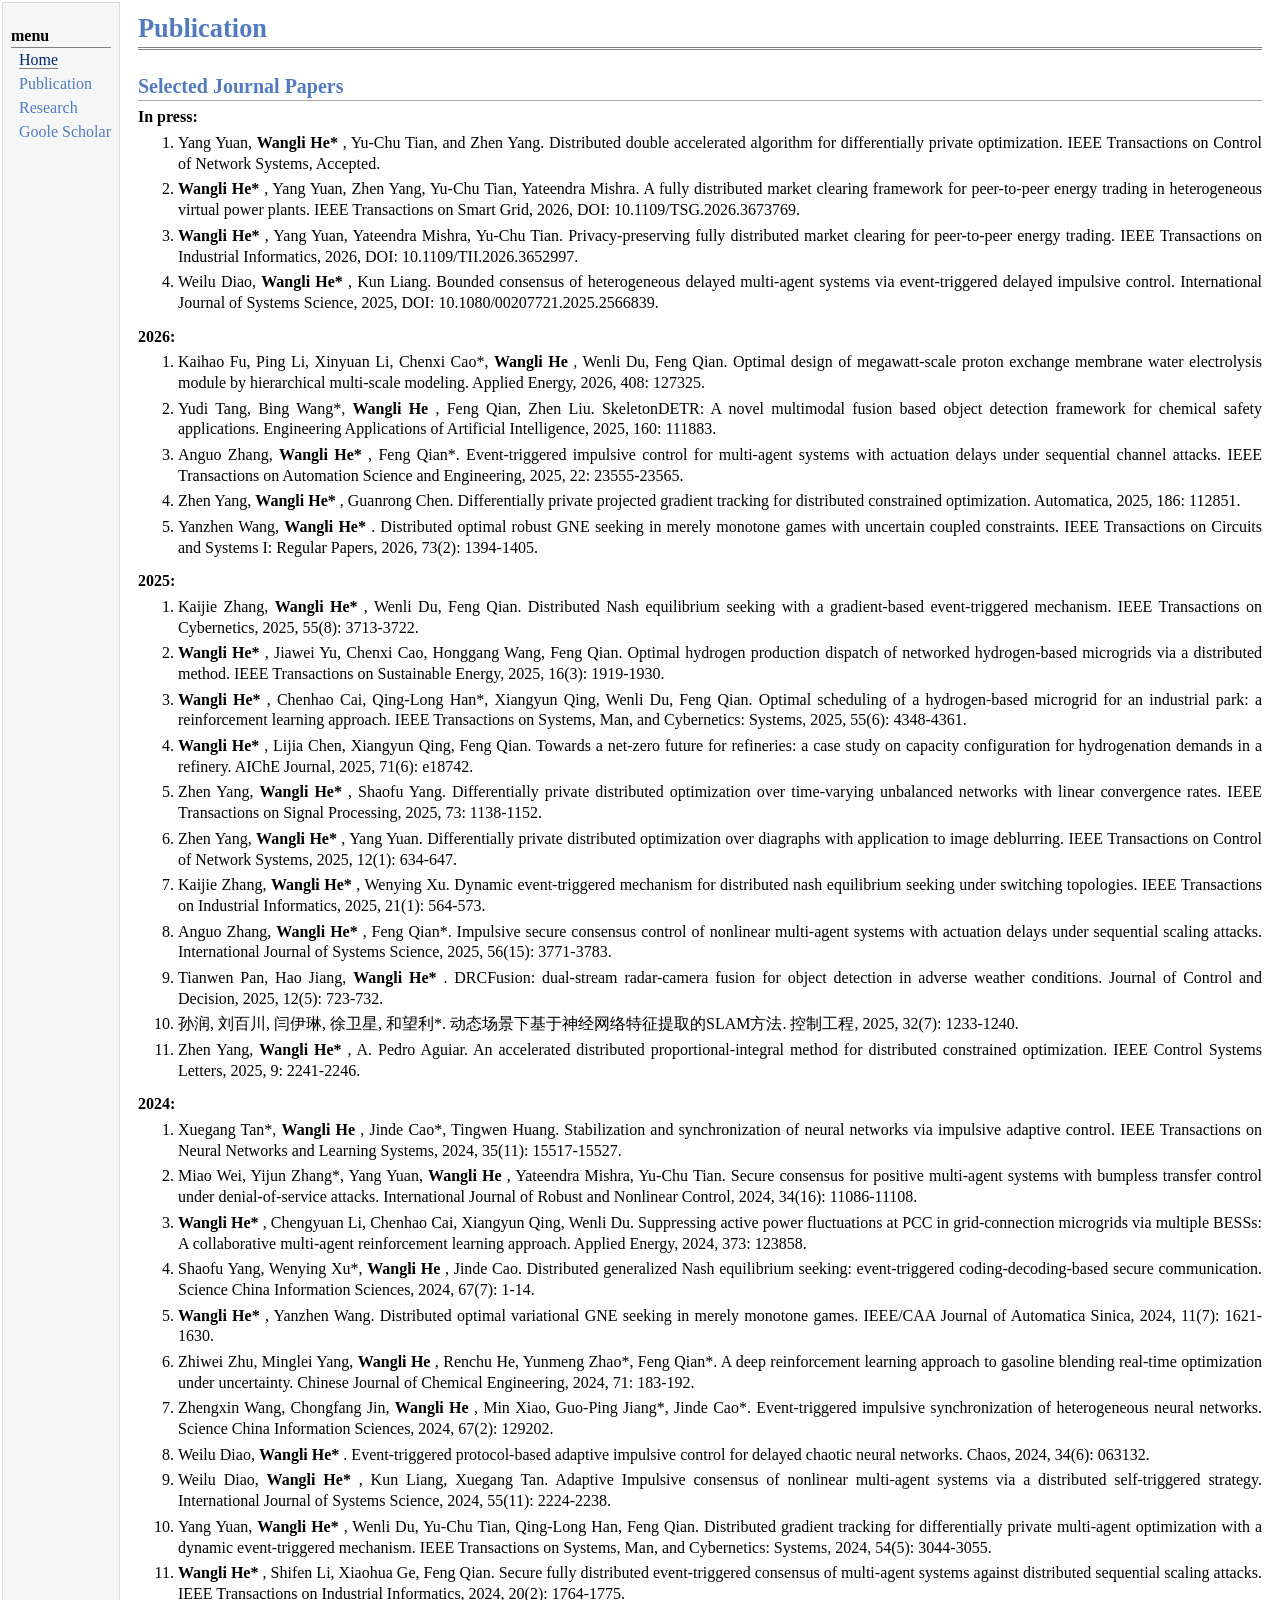
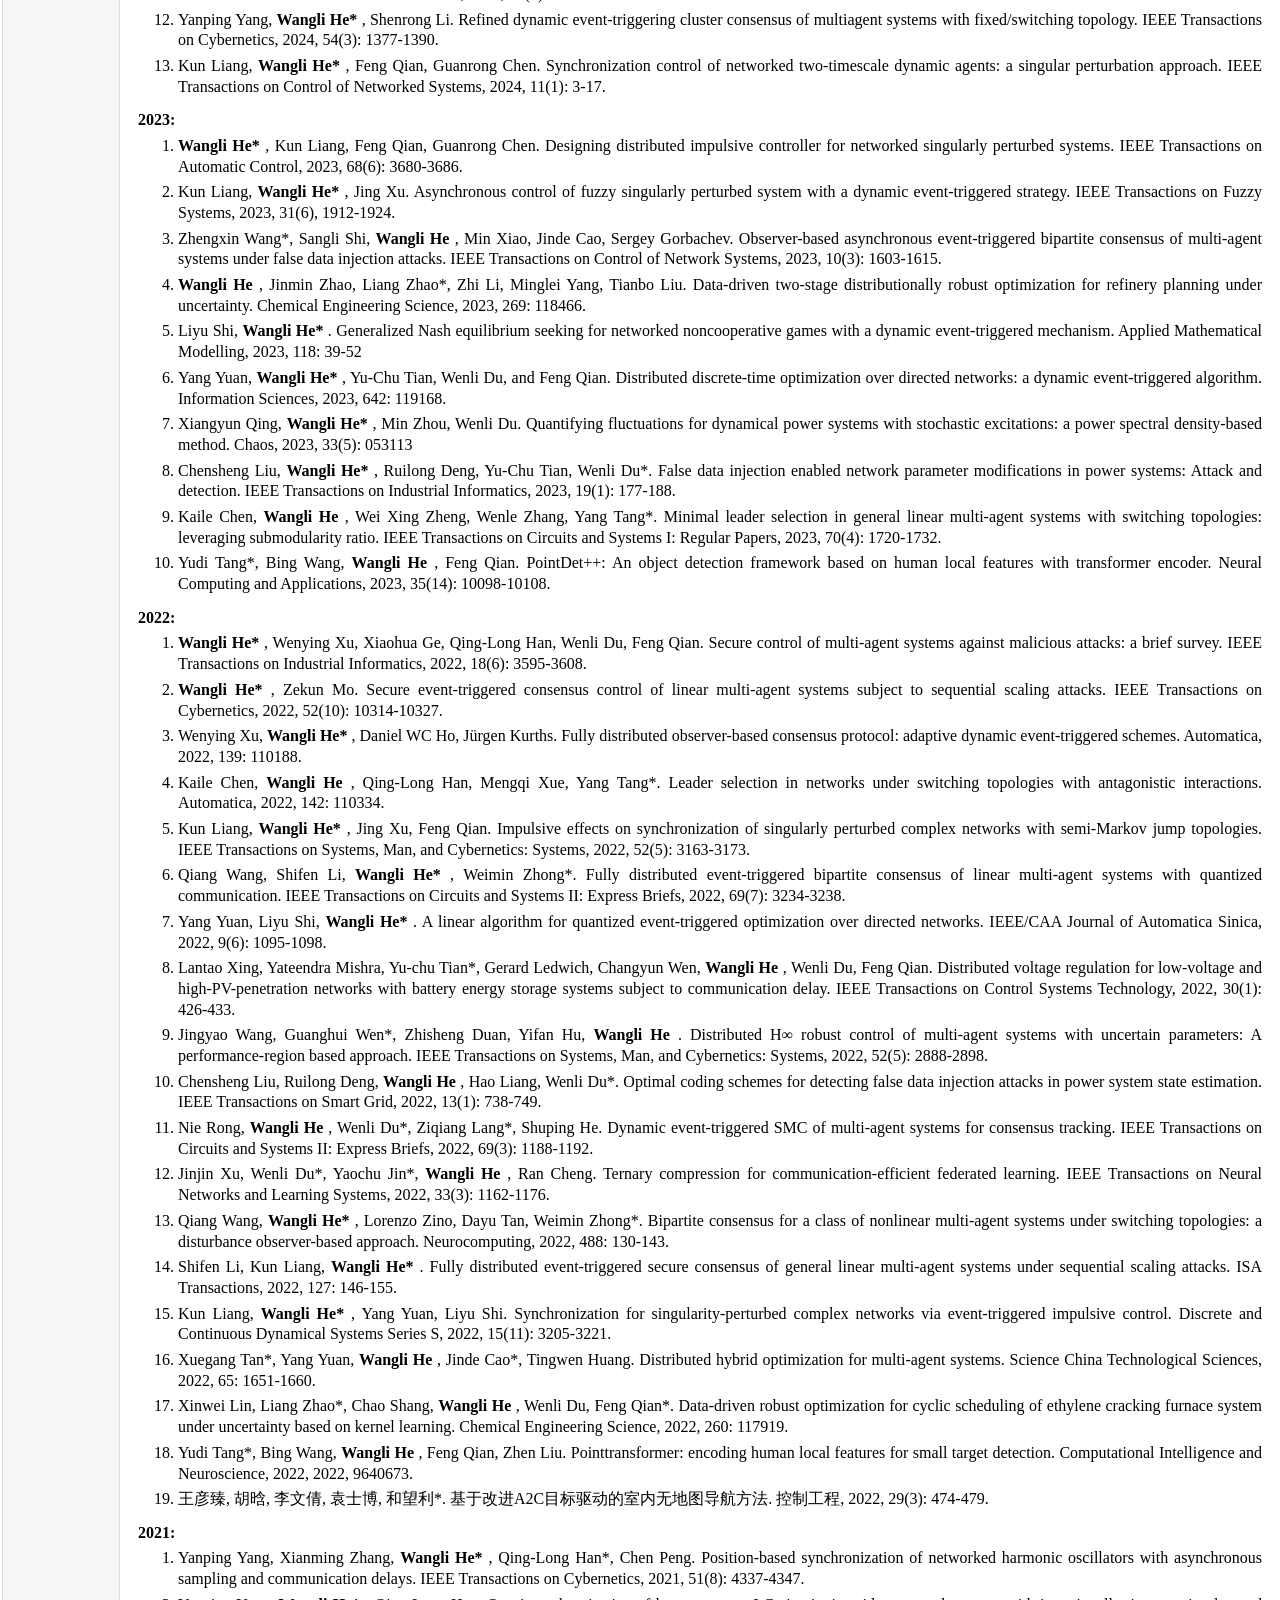
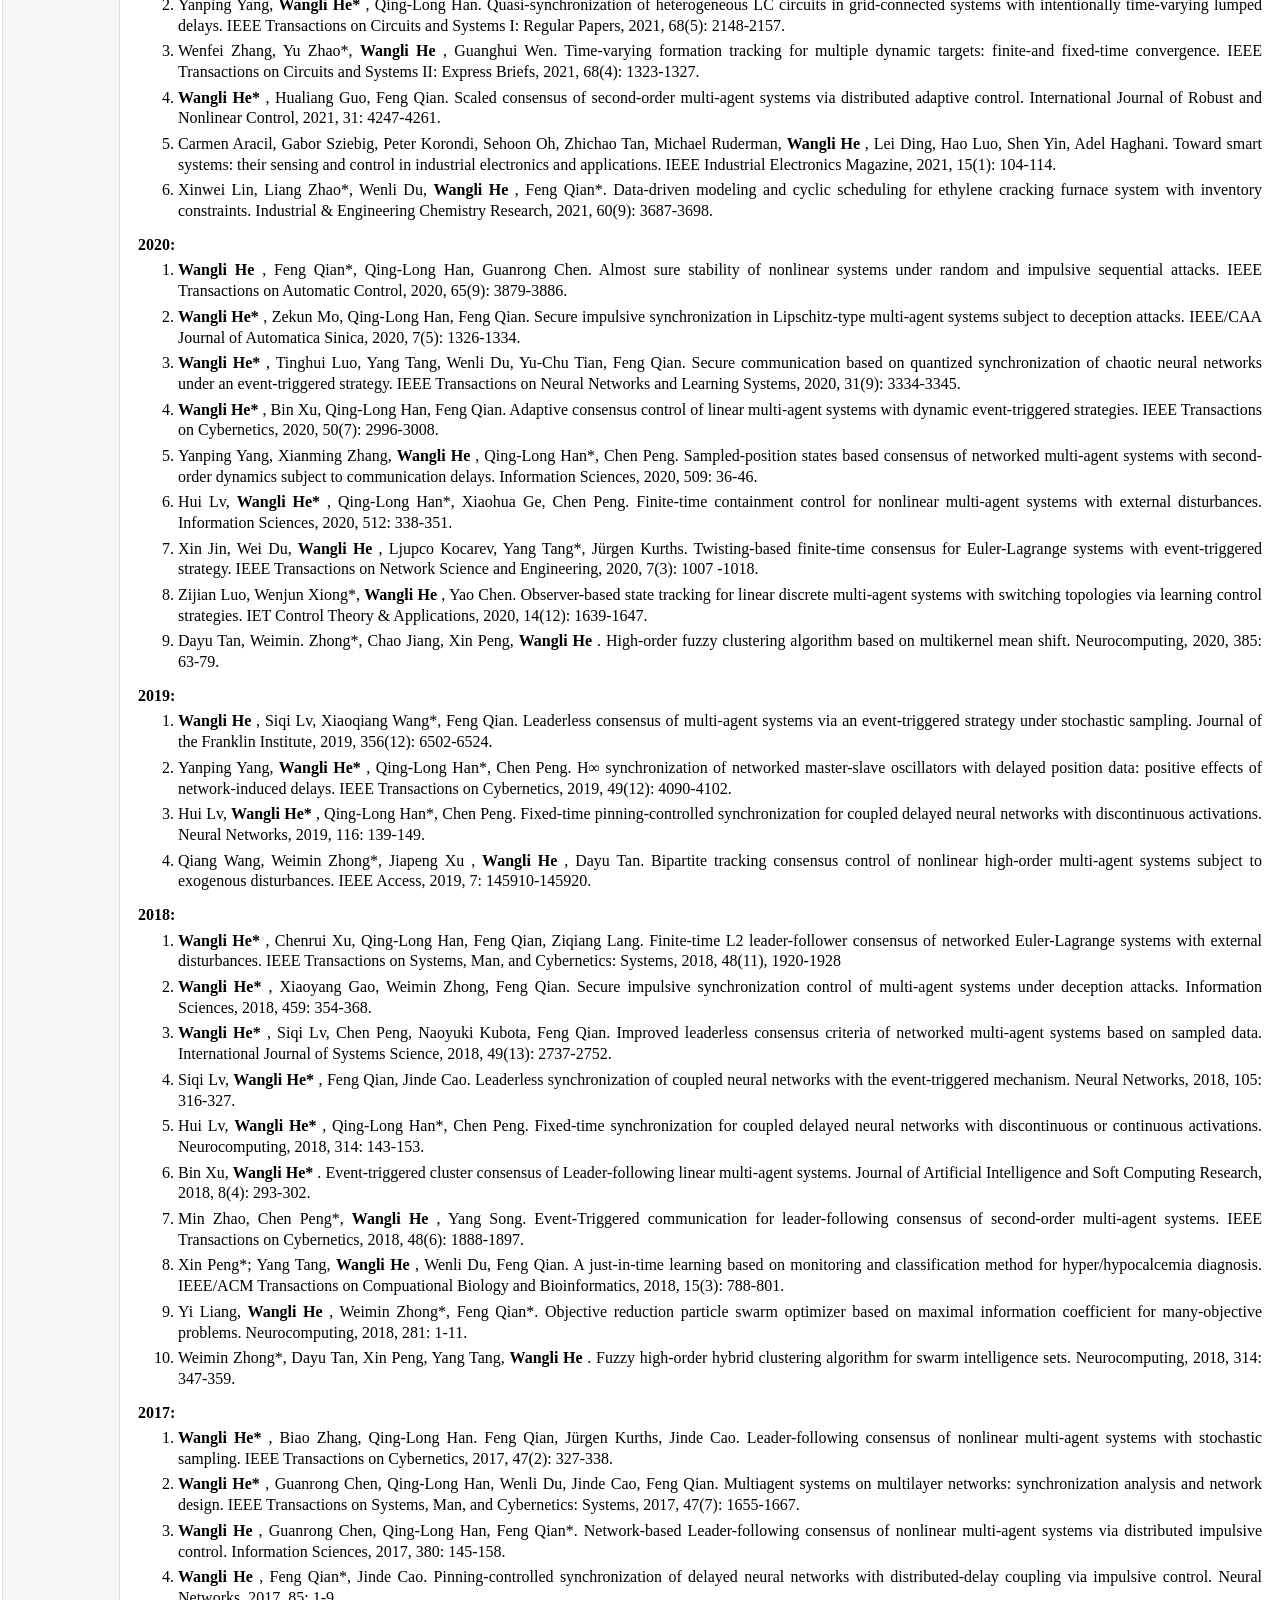
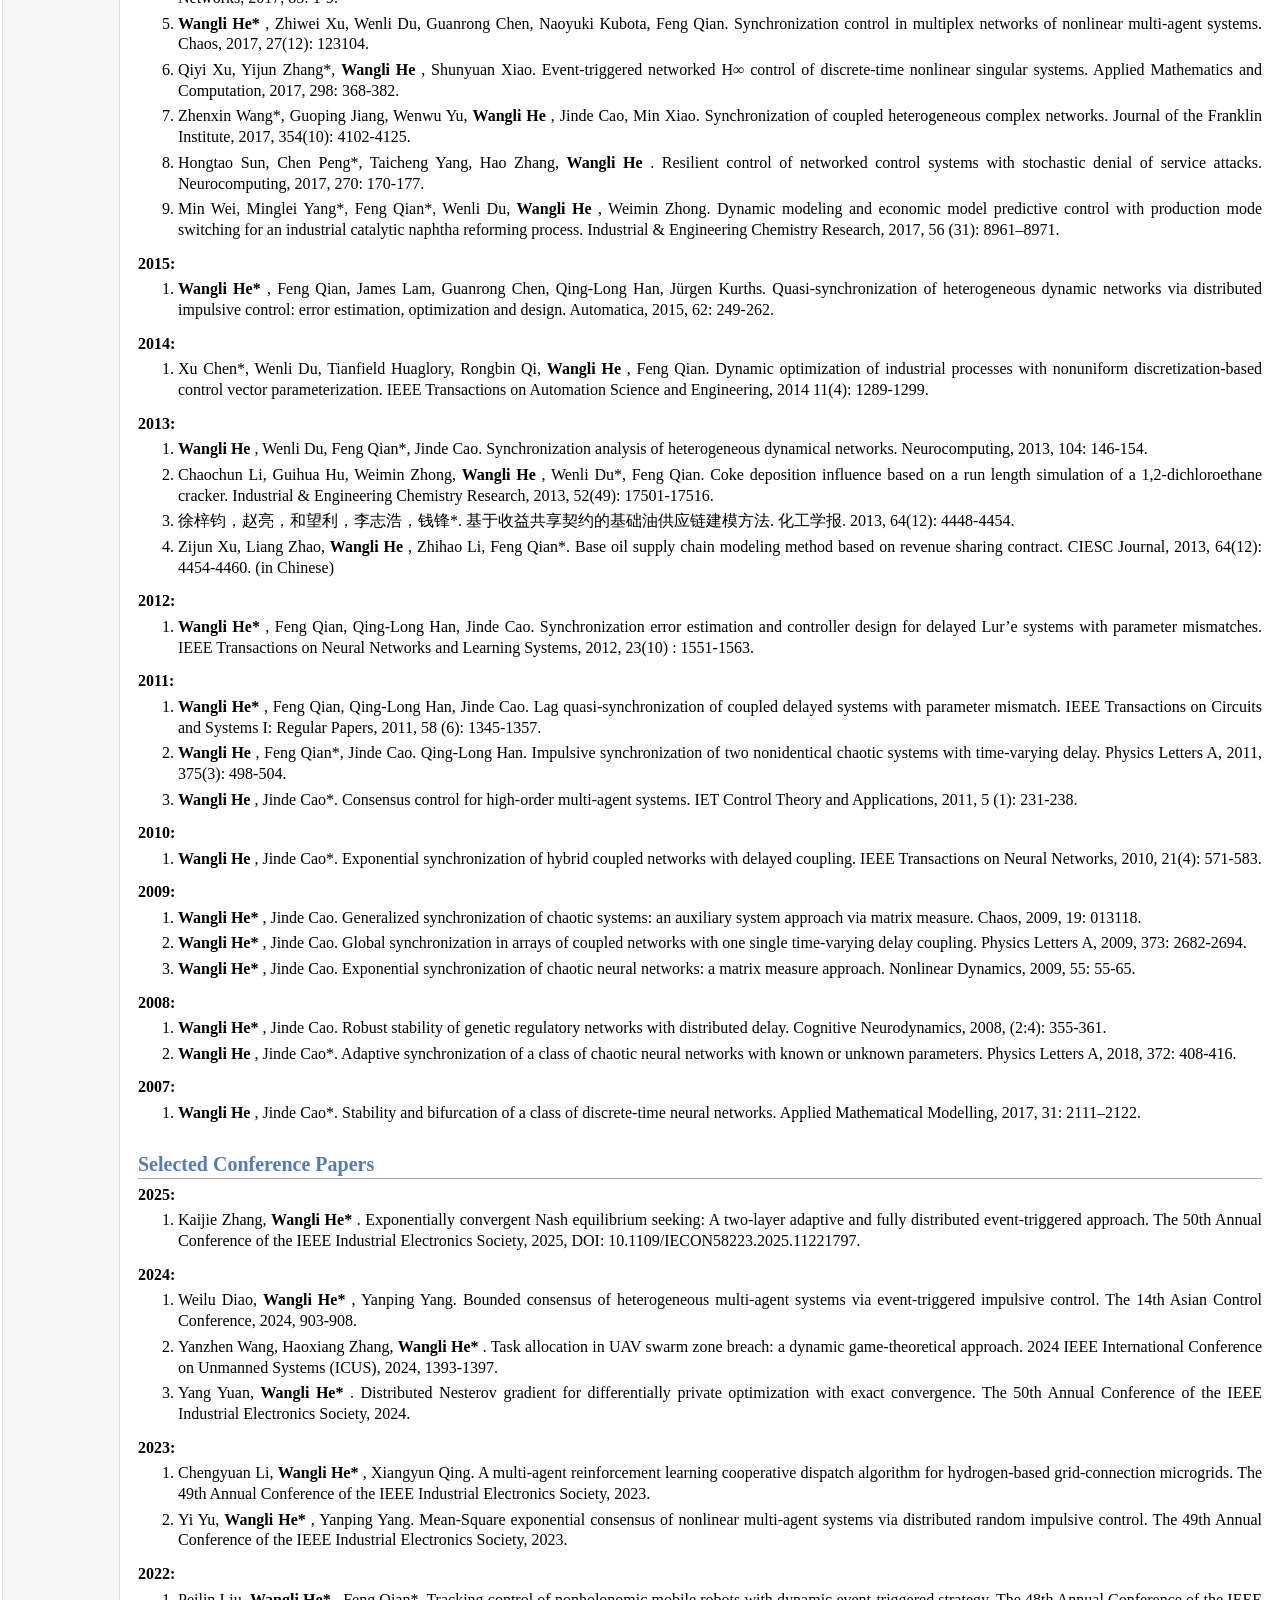
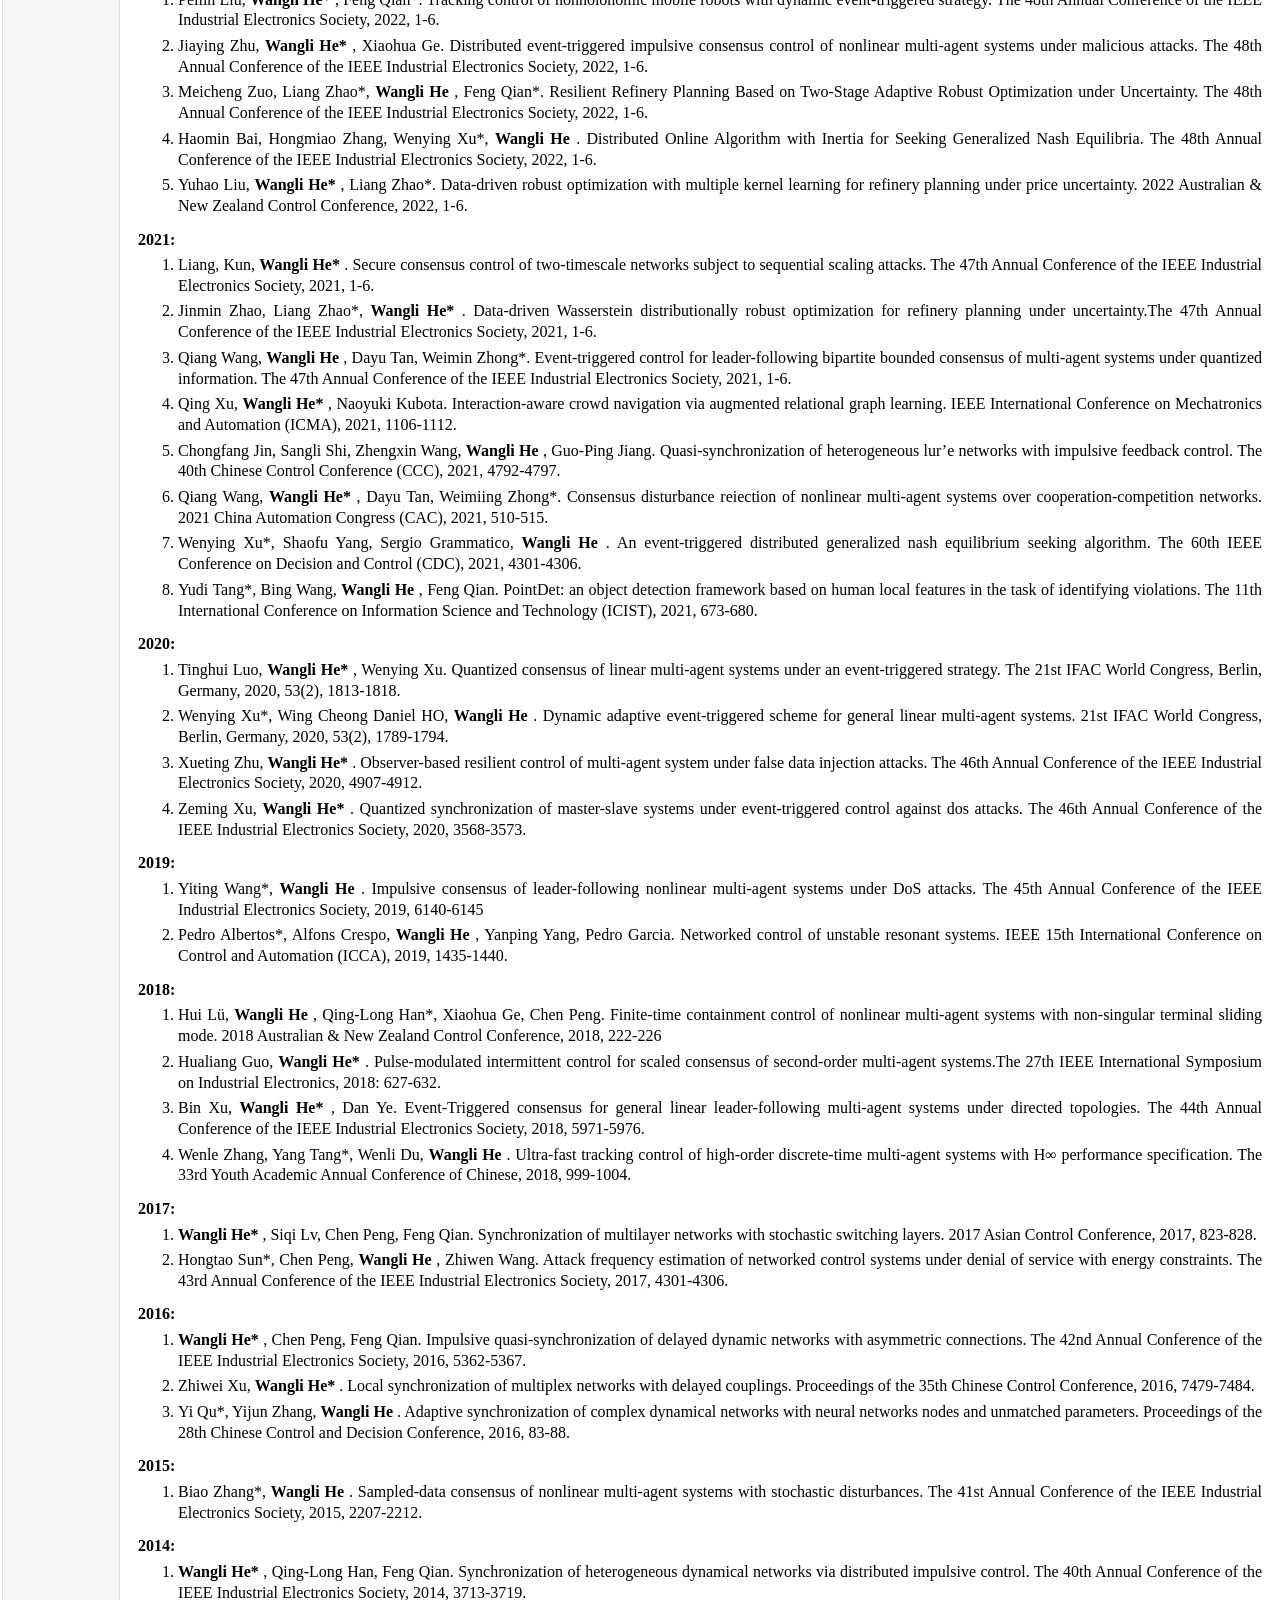
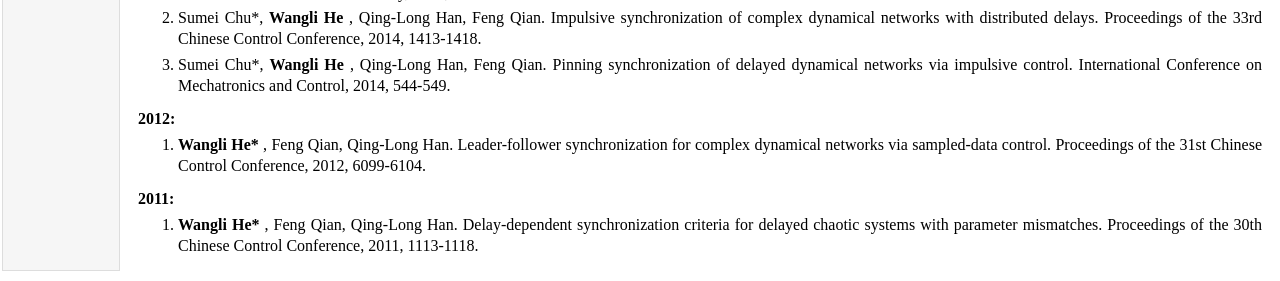
==== publication.html @ c0a3426d "upload upload" ====
<!DOCTYPE html PUBLIC "-//W3C//DTD XHTML 1.1//EN"
  "http://www.w3.org/TR/xhtml11/DTD/xhtml11.dtd">
<html xmlns="http://www.w3.org/1999/xhtml" xml:lang="en">
<head>
<meta name="generator" content="jemdoc, see http://jemdoc.jaboc.net/" />
<meta http-equiv="Content-Type" content="text/html;charset=utf-8" />
<link rel="stylesheet" href="jemdoc.css" type="text/css" />
<title> Wangli He </title>
</head>
<body>
<table summary="Table for page layout." id="tlayout">
<tr valign="top">
<td id="layout-menu">
<div class="menu-category">menu</div>
<div class="menu-item"><a href="index.html" class="current">Home</a></div>
<div class="menu-item"><a href="publication.html">Publication</a></div>
<div class="menu-item"><a href="research.html">Research</a></div>
<div class="menu-item"><a href="https://scholar.google.com/citations?user=eiy6yCgAAAAJ&hl=zh-CN">Goole Scholar</a></div>

</td>
<td id="layout-content">
<div id="toptitle">
<h1>Publication </h1>
</div>


<h2>Selected Journal Papers</h2>
<p><b>In press:</b></p>

<ol>

<li><p> Yang Yuan, <b><b> <b> Wangli He*</b> </b></b>, Yu-Chu Tian, and Zhen Yang. Distributed double accelerated algorithm for differentially private optimization. IEEE Transactions on Control of Network Systems, Accepted.</p>
</li>

<li><p> <b><b> <b> Wangli He*</b> </b></b>, Yang Yuan, Zhen Yang, Yu-Chu Tian, Yateendra Mishra. A fully distributed market clearing framework for peer-to-peer energy trading in heterogeneous virtual power plants. IEEE Transactions on Smart Grid, 2026, DOI: 10.1109/TSG.2026.3673769.</p>
</li>

<li><p> <b><b> <b> Wangli He*</b> </b></b>, Yang Yuan, Yateendra Mishra, Yu-Chu Tian. Privacy-preserving fully distributed market clearing for peer-to-peer energy trading. IEEE Transactions on Industrial Informatics, 2026, DOI: 10.1109/TII.2026.3652997.</p>
</li>

<li><p> Weilu Diao, <b><b> <b> Wangli He*</b> </b></b>, Kun Liang. Bounded consensus of heterogeneous delayed multi-agent systems via event-triggered delayed impulsive control. International Journal of Systems Science, 2025, DOI: 10.1080/00207721.2025.2566839.</p>
</li>

</ol>


<p><b>2026:</b></p>

<ol>

<li><p> Kaihao Fu, Ping Li, Xinyuan Li, Chenxi Cao*, <b> Wangli He </b>, Wenli Du, Feng Qian. Optimal design of megawatt-scale proton exchange membrane water electrolysis module by hierarchical multi-scale modeling. Applied Energy, 2026, 408: 127325.</p>
</li>

<li><p> Yudi Tang, Bing Wang*, <b> Wangli He </b>, Feng Qian, Zhen Liu. SkeletonDETR: A novel multimodal fusion based object detection framework for chemical safety applications. Engineering Applications of Artificial Intelligence, 2025, 160: 111883.</p>
</li>

<li><p> Anguo Zhang, <b><b> <b> Wangli He*</b> </b></b>, Feng Qian*. Event-triggered impulsive control for multi-agent systems with actuation delays under sequential channel attacks. IEEE Transactions on Automation Science and Engineering, 2025, 22: 23555-23565.</p>
</li>

<li><p> Zhen Yang, <b><b> <b> Wangli He*</b> </b></b>, Guanrong Chen. Differentially private projected gradient tracking for distributed constrained optimization. Automatica, 2025, 186: 112851.</p>
</li>

<li><p> Yanzhen Wang, <b><b> <b> Wangli He*</b> </b></b>. Distributed optimal robust GNE seeking in merely monotone games with uncertain coupled constraints. IEEE Transactions on Circuits and Systems I: Regular Papers, 2026, 73(2): 1394-1405.</p>
</li>

</ol>


<p><b>2025:</b></p>

<ol>

<li><p> Kaijie Zhang, <b><b> <b> Wangli He*</b> </b></b>, Wenli Du, Feng Qian. Distributed Nash equilibrium seeking with a gradient-based event-triggered mechanism. IEEE Transactions on Cybernetics, 2025, 55(8): 3713-3722.</p>
</li>

<li><p> <b><b> <b> Wangli He*</b> </b></b>, Jiawei Yu, Chenxi Cao, Honggang Wang, Feng Qian. Optimal hydrogen production dispatch of networked hydrogen-based microgrids via a distributed method. IEEE Transactions on Sustainable Energy, 2025, 16(3): 1919-1930.</p>
</li>

<li><p> <b><b> <b> Wangli He*</b> </b></b>, Chenhao Cai, Qing-Long Han*, Xiangyun Qing, Wenli Du, Feng Qian. Optimal scheduling of a hydrogen-based microgrid for an industrial park: a reinforcement learning approach. IEEE Transactions on Systems, Man, and Cybernetics: Systems, 2025, 55(6): 4348-4361.</p>
</li>

<li><p> <b><b> <b> Wangli He*</b> </b></b>, Lijia Chen, Xiangyun Qing, Feng Qian. Towards a net-zero future for refineries: a case study on capacity configuration for hydrogenation demands in a refinery. AIChE Journal, 2025, 71(6): e18742.</p>
</li>

<li><p> Zhen Yang, <b><b> <b> Wangli He*</b> </b></b>, Shaofu Yang. Differentially private distributed optimization over time-varying unbalanced networks with linear convergence rates. IEEE Transactions on Signal Processing, 2025, 73: 1138-1152.</p>
</li>

<li><p> Zhen Yang, <b><b> <b> Wangli He*</b> </b></b>, Yang Yuan. Differentially private distributed optimization over diagraphs with application to image deblurring. IEEE Transactions on Control of Network Systems, 2025, 12(1): 634-647.</p>
</li>

<li><p> Kaijie Zhang, <b><b> <b> Wangli He*</b> </b></b>, Wenying Xu. Dynamic event-triggered mechanism for distributed nash equilibrium seeking under switching topologies. IEEE Transactions on Industrial Informatics, 2025, 21(1): 564-573.</p>
</li>

<li><p> Anguo Zhang, <b><b> <b> Wangli He*</b> </b></b>, Feng Qian*. Impulsive secure consensus control of nonlinear multi-agent systems with actuation delays under sequential scaling attacks. International Journal of Systems Science, 2025, 56(15): 3771-3783.</p>
</li>

<li><p> Tianwen Pan, Hao Jiang, <b><b> <b> Wangli He*</b> </b></b>. DRCFusion: dual-stream radar-camera fusion for object detection in adverse weather conditions. Journal of Control and Decision, 2025, 12(5): 723-732.</p>
</li>

<li><p> 孙润, 刘百川, 闫伊琳, 徐卫星, 和望利*. 动态场景下基于神经网络特征提取的SLAM方法. 控制工程, 2025, 32(7): 1233-1240.</p>
</li>

<li><p> Zhen Yang, <b><b> <b> Wangli He*</b> </b></b>, A. Pedro Aguiar. An accelerated distributed proportional-integral method for distributed constrained optimization. IEEE Control Systems Letters, 2025, 9: 2241-2246.</p>
</li>

</ol>


<p><b>2024:</b></p>

<ol>

<li><p> Xuegang Tan*, <b> Wangli He </b>, Jinde Cao*, Tingwen Huang. Stabilization and synchronization of neural networks via impulsive adaptive control. IEEE Transactions on Neural Networks and Learning Systems, 2024, 35(11): 15517-15527.</p>
</li>

<li><p> Miao Wei, Yijun Zhang*, Yang Yuan, <b> Wangli He </b>, Yateendra Mishra, Yu-Chu Tian. Secure consensus for positive multi-agent systems with bumpless transfer control under denial-of-service attacks. International Journal of Robust and Nonlinear Control, 2024, 34(16): 11086-11108.</p>
</li>

<li><p> <b><b> <b> Wangli He*</b> </b></b>, Chengyuan Li, Chenhao Cai, Xiangyun Qing, Wenli Du. Suppressing active power fluctuations at PCC in grid-connection microgrids via multiple BESSs: A collaborative multi-agent reinforcement learning approach. Applied Energy, 2024, 373: 123858.</p>
</li>

<li><p> Shaofu Yang, Wenying Xu*, <b> Wangli He </b>, Jinde Cao. Distributed generalized Nash equilibrium seeking: event-triggered coding-decoding-based secure communication. Science China Information Sciences, 2024, 67(7): 1-14.</p>
</li>

<li><p> <b><b> <b> Wangli He*</b> </b></b>, Yanzhen Wang. Distributed optimal variational GNE seeking in merely monotone games. IEEE/CAA Journal of Automatica Sinica, 2024, 11(7): 1621-1630.</p>
</li>

<li><p> Zhiwei Zhu, Minglei Yang, <b> Wangli He </b>, Renchu He, Yunmeng Zhao*, Feng Qian*. A deep reinforcement learning approach to gasoline blending real-time optimization under uncertainty. Chinese Journal of Chemical Engineering, 2024, 71: 183-192.</p>
</li>

<li><p> Zhengxin Wang, Chongfang Jin, <b> Wangli He </b>, Min Xiao, Guo-Ping Jiang*, Jinde Cao*. Event-triggered impulsive synchronization of heterogeneous neural networks. Science China Information Sciences, 2024, 67(2): 129202.</p>
</li>

<li><p> Weilu Diao, <b><b> <b> Wangli He*</b> </b></b>. Event-triggered protocol-based adaptive impulsive control for delayed chaotic neural networks. Chaos, 2024, 34(6): 063132.</p>
</li>

<li><p> Weilu Diao, <b><b> <b> Wangli He*</b> </b></b>, Kun Liang, Xuegang Tan. Adaptive Impulsive consensus of nonlinear multi-agent systems via a distributed self-triggered strategy. International Journal of Systems Science, 2024, 55(11): 2224-2238.</p>
</li>

<li><p> Yang Yuan, <b><b> <b> Wangli He*</b> </b></b>, Wenli Du, Yu-Chu Tian, Qing-Long Han, Feng Qian. Distributed gradient tracking for differentially private multi-agent optimization with a dynamic event-triggered mechanism. IEEE Transactions on Systems, Man, and Cybernetics: Systems, 2024, 54(5): 3044-3055.</p>
</li>

<li><p> <b><b> <b> Wangli He*</b> </b></b>, Shifen Li, Xiaohua Ge, Feng Qian. Secure fully distributed event-triggered consensus of multi-agent systems against distributed sequential scaling attacks. IEEE Transactions on Industrial Informatics, 2024, 20(2): 1764-1775.</p>
</li>

<li><p> Yanping Yang, <b><b> <b> Wangli He*</b> </b></b>, Shenrong Li. Refined dynamic event-triggering cluster consensus of multiagent systems with fixed/switching topology. IEEE Transactions on Cybernetics, 2024, 54(3): 1377-1390.</p>
</li>

<li><p> Kun Liang, <b><b> <b> Wangli He*</b> </b></b>, Feng Qian, Guanrong Chen. Synchronization control of networked two-timescale dynamic agents: a singular perturbation approach. IEEE Transactions on Control of Networked Systems, 2024, 11(1): 3-17.</p>
</li>

</ol>


<p><b>2023:</b></p>

<ol>

<li><p> <b><b> <b> Wangli He* </b> </b></b>, Kun Liang, Feng Qian, Guanrong Chen. Designing distributed impulsive controller for networked singularly perturbed systems. IEEE Transactions on Automatic Control, 2023, 68(6): 3680-3686.</p>
</li>

<li><p> Kun Liang, <b><b> <b> Wangli He*</b> </b></b>, Jing Xu. Asynchronous control of fuzzy singularly perturbed system with a dynamic event-triggered strategy. IEEE Transactions on Fuzzy Systems, 2023, 31(6), 1912-1924.
</p>
</li>

<li><p> Zhengxin Wang*, Sangli Shi, <b> Wangli He </b>, Min Xiao, Jinde Cao, Sergey Gorbachev. Observer-based asynchronous event-triggered bipartite consensus of multi-agent systems under false data injection attacks. IEEE Transactions on Control of Network Systems, 2023, 10(3): 1603-1615.
</p>
</li>

<li><p> <b> Wangli He </b>, Jinmin Zhao, Liang Zhao*, Zhi Li, Minglei Yang, Tianbo Liu. Data-driven two-stage distributionally robust optimization for refinery planning under uncertainty. Chemical Engineering Science, 2023, 269: 118466.
</p>
</li>

<li><p> Liyu Shi, <b> <b> Wangli He*</b> </b>. Generalized Nash equilibrium seeking for networked noncooperative games with a dynamic event-triggered mechanism. Applied Mathematical Modelling, 2023, 118: 39-52
</p>
</li>

<li><p> Yang Yuan, <b> <b> Wangli He*</b> </b>, Yu-Chu Tian, Wenli Du, and Feng Qian. Distributed discrete-time optimization over directed networks: a dynamic event-triggered algorithm. Information Sciences, 2023, 642: 119168.
</p>
</li>

<li><p> Xiangyun Qing, <b> <b> Wangli He*</b> </b>, Min Zhou, Wenli Du. Quantifying fluctuations for dynamical power systems with stochastic excitations: a power spectral density-based method. Chaos, 2023, 33(5): 053113
</p>
</li>

<li><p> Chensheng Liu, <b> <b> Wangli He*</b> </b>, Ruilong Deng, Yu-Chu Tian, Wenli Du*. False data injection enabled network parameter modifications in power systems: Attack and detection. IEEE Transactions on Industrial Informatics, 2023, 19(1): 177-188.
</p>
</li>

<li><p> Kaile Chen, <b> Wangli He </b>, Wei Xing Zheng, Wenle Zhang, Yang Tang*. Minimal leader selection in general linear multi-agent systems with switching topologies: leveraging submodularity ratio. IEEE Transactions on Circuits and Systems I: Regular Papers, 2023, 70(4): 1720-1732.
</p>
</li>

<li><p> Yudi Tang*, Bing Wang, <b> Wangli He </b>, Feng Qian. PointDet++: An object detection framework based on human local features with transformer encoder. Neural Computing and Applications, 2023, 35(14): 10098-10108.
</p>
</li>

</ol>



<p><b>2022:</b></p>

<ol>

<li><p> <b> <b> Wangli He*</b> </b>, Wenying Xu, Xiaohua Ge, Qing-Long Han, Wenli Du, Feng Qian. Secure control of multi-agent systems against malicious attacks: a brief survey. IEEE Transactions on Industrial Informatics, 2022, 18(6): 3595-3608.
</p>
</li>

<li><p> <b> <b> Wangli He*</b> </b>, Zekun Mo. Secure event-triggered consensus control of linear multi-agent systems subject to sequential scaling attacks. IEEE Transactions on Cybernetics, 2022, 52(10): 10314-10327.
</p>
</li>

<li><p> Wenying Xu, <b> <b> Wangli He*</b> </b>, Daniel WC Ho, Jürgen Kurths. Fully distributed observer-based consensus protocol: adaptive dynamic event-triggered schemes. Automatica, 2022, 139: 110188.
</p>
</li>

<li><p> Kaile Chen, <b> Wangli He </b>, Qing-Long Han, Mengqi Xue, Yang Tang*. Leader selection in networks under switching topologies with antagonistic interactions. Automatica, 2022, 142: 110334.
</p>
</li>

<li><p> Kun Liang, <b> <b> Wangli He*</b> </b>, Jing Xu, Feng Qian. Impulsive effects on synchronization of singularly perturbed complex networks with semi-Markov jump topologies. IEEE Transactions on Systems, Man, and Cybernetics: Systems, 2022, 52(5): 3163-3173.
</p>
</li>

<li><p> Qiang Wang, Shifen Li, <b> <b> Wangli He*</b> </b>, Weimin Zhong*. Fully distributed event-triggered bipartite consensus of linear multi-agent systems with quantized communication. IEEE Transactions on Circuits and Systems II: Express Briefs, 2022, 69(7): 3234-3238.
</p>
</li>

<li><p> Yang Yuan, Liyu Shi, <b> <b> Wangli He*</b> </b>. A linear algorithm for quantized event-triggered optimization over directed networks. IEEE/CAA Journal of Automatica Sinica, 2022, 9(6): 1095-1098.
</p>
</li>

<li><p> Lantao Xing, Yateendra Mishra, Yu-chu Tian*, Gerard Ledwich, Changyun Wen, <b> Wangli He </b>, Wenli Du, Feng Qian. Distributed voltage regulation for low-voltage and high-PV-penetration networks with battery energy storage systems subject to communication delay. IEEE Transactions on Control Systems Technology, 2022, 30(1): 426-433.
</p>
</li>

<li><p> Jingyao Wang, Guanghui Wen*, Zhisheng Duan, Yifan Hu, <b> Wangli He </b>. Distributed H∞ robust control of multi-agent systems with uncertain parameters: A performance-region based approach. IEEE Transactions on Systems, Man, and Cybernetics: Systems, 2022, 52(5): 2888-2898.
</p>
</li>

<li><p> Chensheng Liu, Ruilong Deng, <b> Wangli He </b>, Hao Liang, Wenli Du*. Optimal coding schemes for detecting false data injection attacks in power system state estimation. IEEE Transactions on Smart Grid, 2022, 13(1): 738-749.
</p>
</li>

<li><p> Nie Rong, <b> Wangli He </b>, Wenli Du*, Ziqiang Lang*, Shuping He. Dynamic event-triggered SMC of multi-agent systems for consensus tracking. IEEE Transactions on Circuits and Systems II: Express Briefs, 2022, 69(3): 1188-1192.
</p>
</li>

<li><p> Jinjin Xu, Wenli Du*, Yaochu Jin*, <b> Wangli He </b>, Ran Cheng. Ternary compression for communication-efficient federated learning. IEEE Transactions on Neural Networks and Learning Systems, 2022, 33(3): 1162-1176.
</p>
</li>

<li><p> Qiang Wang, <b> <b> Wangli He*</b> </b>, Lorenzo Zino, Dayu Tan, Weimin Zhong*. Bipartite consensus for a class of nonlinear multi-agent systems under switching topologies: a disturbance observer-based approach. Neurocomputing, 2022, 488: 130-143.
</p>
</li>

<li><p> Shifen Li, Kun Liang, <b> <b> Wangli He*</b> </b>. Fully distributed event-triggered secure consensus of general linear multi-agent systems under sequential scaling attacks. ISA Transactions, 2022, 127: 146-155.
</p>
</li>

<li><p> Kun Liang, <b> <b> Wangli He*</b> </b>, Yang Yuan, Liyu Shi. Synchronization for singularity-perturbed complex networks via event-triggered impulsive control. Discrete and Continuous Dynamical Systems Series S, 2022, 15(11): 3205-3221.
</p>
</li>

<li><p> Xuegang Tan*, Yang Yuan, <b> Wangli He </b>, Jinde Cao*, Tingwen Huang. Distributed hybrid optimization for multi-agent systems. Science China Technological Sciences, 2022, 65: 1651-1660.
</p>
</li>

<li><p> Xinwei Lin, Liang Zhao*, Chao Shang, <b> Wangli He </b>, Wenli Du, Feng Qian*. Data-driven robust optimization for cyclic scheduling of ethylene cracking furnace system under uncertainty based on kernel learning. Chemical Engineering Science, 2022, 260: 117919.
</p>
</li>

<li><p> Yudi Tang*, Bing Wang, <b> Wangli He </b>, Feng Qian, Zhen Liu. Pointtransformer: encoding human local features for small target detection. Computational Intelligence and Neuroscience, 2022, 2022, 9640673.
</p>
</li>

<li><p> 王彦臻, 胡晗, 李文倩, 袁士博, 和望利*. 基于改进A2C目标驱动的室内无地图导航方法. 控制工程, 2022, 29(3): 474-479.
</p>
</li>


</ol>


<p><b>2021:</b></p>

<ol>

<li><p> Yanping Yang, Xianming Zhang, <b> <b> Wangli He*</b> </b>, Qing-Long Han*, Chen Peng. Position-based synchronization of networked harmonic oscillators with asynchronous sampling and communication delays. IEEE Transactions on Cybernetics, 2021, 51(8): 4337-4347.
</p>
</li>

<li><p> Yanping Yang, <b> <b> Wangli He*</b> </b>, Qing-Long Han. Quasi-synchronization of heterogeneous LC circuits in grid-connected systems with intentionally time-varying lumped delays. IEEE Transactions on Circuits and Systems I: Regular Papers, 2021, 68(5): 2148-2157.
</p>
</li>

<li><p> Wenfei Zhang, Yu Zhao*, <b> Wangli He </b>, Guanghui Wen. Time-varying formation tracking for multiple dynamic targets: finite-and fixed-time convergence. IEEE Transactions on Circuits and Systems II: Express Briefs, 2021, 68(4): 1323-1327.
</p>
</li>

<li><p> <b> <b> Wangli He*</b> </b>, Hualiang Guo, Feng Qian. Scaled consensus of second-order multi-agent systems via distributed adaptive control. International Journal of Robust and Nonlinear Control, 2021, 31: 4247-4261.
</p>
</li>

<li><p> Carmen Aracil, Gabor Sziebig, Peter Korondi, Sehoon Oh, Zhichao Tan, Michael Ruderman, <b> Wangli He </b>, Lei Ding, Hao Luo, Shen Yin, Adel Haghani. Toward smart systems: their sensing and control in industrial electronics and applications. IEEE Industrial Electronics Magazine, 2021, 15(1): 104-114.
</p>
</li>

<li><p> Xinwei Lin, Liang Zhao*, Wenli Du, <b> Wangli He </b>, Feng Qian*. Data-driven modeling and cyclic scheduling for ethylene cracking furnace system with inventory constraints. Industrial & Engineering Chemistry Research, 2021, 60(9): 3687-3698.
</p>
</li>


</ol>



<p><b>2020:</b></p>

<ol>

<li><p> <b> Wangli He </b>, Feng Qian*, Qing-Long Han, Guanrong Chen. Almost sure stability of nonlinear systems under random and impulsive sequential attacks. IEEE Transactions on Automatic Control, 2020, 65(9): 3879-3886.
</p>
</li>

<li><p> <b> <b> Wangli He*</b> </b>, Zekun Mo, Qing-Long Han, Feng Qian. Secure impulsive synchronization in Lipschitz-type multi-agent systems subject to deception attacks. IEEE/CAA Journal of Automatica Sinica, 2020, 7(5): 1326-1334. 
</p>
</li>

<li><p> <b> <b> Wangli He*</b> </b>, Tinghui Luo, Yang Tang, Wenli Du, Yu-Chu Tian, Feng Qian. Secure communication based on quantized synchronization of chaotic neural networks under an event-triggered strategy. IEEE Transactions on Neural Networks and Learning Systems, 2020, 31(9): 3334-3345.
</p>
</li>

<li><p> <b> <b> Wangli He*</b> </b>, Bin Xu, Qing-Long Han, Feng Qian. Adaptive consensus control of linear multi-agent systems with dynamic event-triggered strategies. IEEE Transactions on Cybernetics, 2020, 50(7): 2996-3008.
</p>
</li>

<li><p> Yanping Yang, Xianming Zhang, <b> Wangli He </b>, Qing-Long Han*, Chen Peng. Sampled-position states based consensus of networked multi-agent systems with second-order dynamics subject to communication delays. Information Sciences, 2020, 509: 36-46.
</p>
</li>

<li><p> Hui Lv, <b> <b> Wangli He*</b> </b>, Qing-Long Han*, Xiaohua Ge, Chen Peng. Finite-time containment control for nonlinear multi-agent systems with external disturbances. Information Sciences, 2020, 512: 338-351.
</p>
</li>


<li><p> Xin Jin, Wei Du, <b> Wangli He </b>, Ljupco Kocarev, Yang Tang*, Jürgen Kurths. Twisting-based finite-time consensus for Euler-Lagrange systems with event-triggered strategy. IEEE Transactions on Network Science and Engineering, 2020, 7(3): 1007 -1018.
</p>
</li>

<li><p> Zijian Luo, Wenjun Xiong*, <b> Wangli He </b>, Yao Chen. Observer-based state tracking for linear discrete multi-agent systems with switching topologies via learning control strategies. IET Control Theory & Applications, 2020, 14(12): 1639-1647.
</p>
</li>

<li><p> Dayu Tan, Weimin. Zhong*, Chao Jiang, Xin Peng, <b> Wangli He </b>. High-order fuzzy clustering algorithm based on multikernel mean shift. Neurocomputing, 2020, 385: 63-79.
</p>
</li>



</ol>



<p><b>2019:</b></p>
<ol>

<li><p> <b> Wangli He </b>, Siqi Lv, Xiaoqiang Wang*, Feng Qian. Leaderless consensus of multi-agent systems via an event-triggered strategy under stochastic sampling. Journal of the Franklin Institute, 2019, 356(12): 6502-6524.
</p>
</li>

<li><p> Yanping Yang, <b> <b> Wangli He*</b> </b>, Qing-Long Han*, Chen Peng. H∞ synchronization of networked master-slave oscillators with delayed position data: positive effects of network-induced delays. IEEE Transactions on Cybernetics, 2019, 49(12): 4090-4102.
</p>
</li>

<li><p> Hui Lv, <b> <b> Wangli He*</b> </b>, Qing-Long Han*, Chen Peng. Fixed-time pinning-controlled synchronization for coupled delayed neural networks with discontinuous activations. Neural Networks, 2019, 116: 139-149.
</p>
</li>

<li><p> Qiang Wang, Weimin Zhong*, Jiapeng Xu , <b> Wangli He </b> , Dayu Tan. Bipartite tracking consensus control of nonlinear high-order multi-agent systems subject to exogenous disturbances. IEEE Access, 2019, 7: 145910-145920.
</p>
</li>



</ol>

<p><b>2018:</b></p>
<ol>

<li><p> <b> <b> Wangli He*</b> </b>, Chenrui Xu, Qing-Long Han, Feng Qian, Ziqiang Lang. Finite-time L2 leader-follower consensus of networked Euler-Lagrange systems with external disturbances.  IEEE Transactions on Systems, Man, and Cybernetics: Systems, 2018, 48(11), 1920-1928
</p>
</li>

<li><p> <b> <b> Wangli He*</b> </b>, Xiaoyang Gao, Weimin Zhong, Feng Qian. Secure impulsive synchronization control of multi-agent systems under deception attacks. Information Sciences, 2018, 459: 354-368.
</p>
</li>

<li><p> <b> <b> Wangli He*</b> </b>, Siqi Lv, Chen Peng, Naoyuki Kubota, Feng Qian. Improved leaderless consensus criteria of networked multi-agent systems based on sampled data. International Journal of Systems Science, 2018, 49(13): 2737-2752.
</p>
</li>

<li><p> Siqi Lv, <b> <b> Wangli He*</b> </b>, Feng Qian, Jinde Cao. Leaderless synchronization of coupled neural networks with the event-triggered mechanism. Neural Networks, 2018, 105: 316-327.
</p>
</li>

<li><p> Hui Lv, <b> <b> Wangli He*</b> </b>, Qing-Long Han*, Chen Peng. Fixed-time synchronization for coupled delayed neural networks with discontinuous or continuous activations. Neurocomputing, 2018, 314: 143-153.
</p>
</li>

<li><p> Bin Xu, <b> <b> Wangli He*</b> </b>. Event-triggered cluster consensus of Leader-following linear multi-agent systems. Journal of Artificial Intelligence and Soft Computing Research, 2018, 8(4): 293-302.
</p>
</li>

<li><p> Min Zhao, Chen Peng*, <b> Wangli He </b>, Yang Song. Event-Triggered communication for leader-following consensus of second-order multi-agent systems. IEEE Transactions on Cybernetics, 2018, 48(6): 1888-1897.
</p>
</li>

<li><p> Xin Peng*; Yang Tang, <b> Wangli He </b>, Wenli Du, Feng Qian. A just-in-time learning based on monitoring and classification method for hyper/hypocalcemia diagnosis. IEEE/ACM Transactions on Compuational Biology and Bioinformatics, 2018, 15(3): 788-801.
</p>
</li>


<li><p> Yi Liang, <b> Wangli He </b>, Weimin Zhong*, Feng Qian*. Objective reduction particle swarm optimizer based on maximal information coefficient for many-objective problems. Neurocomputing, 2018, 281: 1-11.
</p>
</li>

<li><p> Weimin Zhong*, Dayu Tan, Xin Peng, Yang Tang, <b> Wangli He </b>. Fuzzy high-order hybrid clustering algorithm for swarm intelligence sets. Neurocomputing, 2018, 314: 347-359.
</p>
</li>



</ol>


<p><b>2017:</b></p>
<ol>

<li><p> <b> <b> Wangli He*</b> </b>, Biao Zhang, Qing-Long Han. Feng Qian, Jürgen Kurths, Jinde Cao. Leader-following consensus of nonlinear multi-agent systems with stochastic sampling. IEEE Transactions on Cybernetics, 2017, 47(2): 327-338.
</p>
</li>

<li><p> <b> <b> Wangli He*</b> </b>, Guanrong Chen, Qing-Long Han, Wenli Du, Jinde Cao, Feng Qian. Multiagent systems on multilayer networks: synchronization analysis and network design. IEEE Transactions on Systems, Man, and Cybernetics: Systems, 2017, 47(7): 1655-1667.
</p>
</li>

<li><p> <b> Wangli He </b>, Guanrong Chen, Qing-Long Han, Feng Qian*. Network-based Leader-following consensus of nonlinear multi-agent systems via distributed impulsive control. Information Sciences, 2017, 380: 145-158.
</p>
</li>

<li><p> <b> Wangli He </b>, Feng Qian*, Jinde Cao. Pinning-controlled synchronization of delayed neural networks with distributed-delay coupling via impulsive control. Neural Networks, 2017, 85: 1-9.
</p>
</li>

<li><p> <b> <b> Wangli He*</b> </b>, Zhiwei Xu, Wenli Du, Guanrong Chen, Naoyuki Kubota, Feng Qian. Synchronization control in multiplex networks of nonlinear multi-agent systems. Chaos, 2017, 27(12): 123104.
</p>
</li>

<li><p> Qiyi Xu, Yijun Zhang*, <b> Wangli He </b>, Shunyuan Xiao. Event-triggered networked H∞ control of discrete-time nonlinear singular systems. Applied Mathematics and Computation, 2017, 298: 368-382.
</p>
</li>

<li><p> Zhenxin Wang*, Guoping Jiang, Wenwu Yu, <b> Wangli He </b>, Jinde Cao, Min Xiao. Synchronization of coupled heterogeneous complex networks. Journal of the Franklin Institute, 2017, 354(10): 4102-4125.
</p>
</li>

<li><p> Hongtao Sun, Chen Peng*, Taicheng Yang, Hao Zhang, <b> Wangli He </b>. Resilient control of networked control systems with stochastic denial of service attacks. Neurocomputing, 2017, 270: 170-177.
</p>
</li>

<li><p> Min Wei, Minglei Yang*, Feng Qian*, Wenli Du, <b> Wangli He </b>, Weimin Zhong. Dynamic modeling and economic model predictive control with production mode switching for an industrial catalytic naphtha reforming process. Industrial & Engineering Chemistry Research, 2017, 56 (31): 8961–8971.
</p>
</li>


</ol>


<p><b>2015:</b></p>
<ol>

<li><p> <b> <b> Wangli He*</b> </b>, Feng Qian, James Lam, Guanrong Chen, Qing-Long Han, Jürgen Kurths. Quasi-synchronization of heterogeneous dynamic networks via distributed impulsive control: error estimation, optimization and design. Automatica, 2015, 62: 249-262.
</p>
</li>



</ol>

<p><b>2014:</b></p>
<ol>

<li><p> Xu Chen*, Wenli Du, Tianfield Huaglory, Rongbin Qi, <b> Wangli He </b>, Feng Qian. Dynamic optimization of industrial processes with nonuniform discretization-based control vector parameterization. IEEE Transactions on Automation Science and Engineering, 2014 11(4): 1289-1299.
</p>
</li>


</ol>

<p><b>2013:</b></p>
<ol>

<li><p> <b> Wangli He </b>, Wenli Du, Feng Qian*, Jinde Cao. Synchronization analysis of heterogeneous dynamical networks. Neurocomputing, 2013, 104: 146-154. 
</p>
</li>

<li><p> Chaochun Li, Guihua Hu, Weimin Zhong, <b> Wangli He </b>, Wenli Du*, Feng Qian. Coke deposition influence based on a run length simulation of a 1,2-dichloroethane cracker. Industrial & Engineering Chemistry Research, 2013, 52(49): 17501-17516.
</p>
</li>

<li><p> 徐梓钧，赵亮，和望利，李志浩，钱锋*. 基于收益共享契约的基础油供应链建模方法. 化工学报. 2013, 64(12): 4448-4454.
</p>
</li>

<li><p> Zijun Xu, Liang Zhao, <b> Wangli He </b>, Zhihao Li, Feng Qian*. Base oil supply chain modeling method based on revenue sharing contract. CIESC Journal, 2013, 64(12): 4454-4460. (in Chinese)
</p>
</li>



</ol>

<p><b>2012:</b></p>
<ol>

<li><p> <b> <b> Wangli He*</b> </b>, Feng Qian, Qing-Long Han, Jinde Cao. Synchronization error estimation and controller design for delayed Lur’e systems with parameter mismatches. IEEE Transactions on Neural Networks and Learning Systems, 2012, 23(10) : 1551-1563.
</p>
</li>



</ol>



<p><b>2011:</b></p>
<ol>

<li><p> <b> <b> Wangli He*</b> </b>, Feng Qian, Qing-Long Han, Jinde Cao. Lag quasi-synchronization of coupled delayed systems with parameter mismatch. IEEE Transactions on Circuits and Systems I: Regular Papers, 2011, 58 (6): 1345-1357.
</p>
</li>

<li><p> <b> Wangli He </b>, Feng Qian*, Jinde Cao. Qing-Long Han. Impulsive synchronization of two nonidentical chaotic systems with time-varying delay. Physics Letters A, 2011, 375(3): 498-504.
</p>
</li>

<li><p> <b> Wangli He </b>, Jinde Cao*. Consensus control for high-order multi-agent systems. IET Control Theory and Applications, 2011, 5 (1): 231-238.
</p>
</li>



</ol>

<p><b>2010:</b></p>
<ol>

<li><p> <b> Wangli He </b>, Jinde Cao*. Exponential synchronization of hybrid coupled networks with delayed coupling. IEEE Transactions on Neural Networks, 2010, 21(4): 571-583.
</p>
</li>

</ol>

<p><b>2009:</b></p>
<ol>

<li><p> <b> <b> Wangli He*</b> </b>, Jinde Cao. Generalized synchronization of chaotic systems: an auxiliary  system approach via matrix measure. Chaos, 2009, 19: 013118.
</p>
</li>

<li><p> <b> <b> Wangli He*</b> </b>, Jinde Cao. Global synchronization in arrays of coupled networks with one single time-varying delay coupling. Physics Letters A, 2009, 373: 2682-2694.
</p>
</li>

<li><p> <b> <b> Wangli He*</b> </b>, Jinde Cao. Exponential synchronization of chaotic neural networks: a matrix measure approach. Nonlinear Dynamics, 2009, 55: 55-65.
</p>
</li>


</ol>

<p><b>2008:</b></p>
<ol>

<li><p> <b> <b> Wangli He*</b> </b>, Jinde Cao. Robust stability of genetic regulatory networks with distributed delay. Cognitive Neurodynamics, 2008, (2:4): 355-361.
</p>
</li>

<li><p> <b> Wangli He </b>, Jinde Cao*. Adaptive synchronization of a class of chaotic neural networks with known or unknown parameters. Physics Letters A, 2018, 372: 408-416.
</p>
</li>



</ol>

<p><b>2007:</b></p>
<ol>

<li><p> <b> Wangli He </b>, Jinde Cao*. Stability and bifurcation of a class of discrete-time neural networks. Applied Mathematical Modelling, 2017, 31: 2111–2122.
</p>
</li>



</ol>

<h2>Selected Conference Papers</h2>

<p><b>2025:</b></p>
<ol>
<li><p> Kaijie Zhang, <b><b> <b> Wangli He*</b> </b></b>. Exponentially convergent Nash equilibrium seeking: A two-layer adaptive and fully distributed event-triggered approach. The 50th Annual Conference of the IEEE Industrial Electronics Society, 2025, DOI: 10.1109/IECON58223.2025.11221797.</p>
</li>
</ol>

<p><b>2024:</b></p>
<ol>
<li><p> Weilu Diao, <b><b> <b> Wangli He*</b> </b></b>, Yanping Yang. Bounded consensus of heterogeneous multi-agent systems via event-triggered impulsive control. The 14th Asian Control Conference, 2024, 903-908.</p>
</li>

<li><p> Yanzhen Wang, Haoxiang Zhang, <b><b> <b> Wangli He*</b> </b></b>. Task allocation in UAV swarm zone breach: a dynamic game-theoretical approach. 2024 IEEE International Conference on Unmanned Systems (ICUS), 2024, 1393-1397.</p>
</li>

<li><p> Yang Yuan, <b><b> <b> Wangli He*</b> </b></b>. Distributed Nesterov gradient for differentially private optimization with exact convergence. The 50th Annual Conference of the IEEE Industrial Electronics Society, 2024.</p>
</li>
</ol>

<p><b>2023:</b></p>
<ol>
<li><p> Chengyuan Li, <b><b> <b> Wangli He*</b> </b></b>, Xiangyun Qing. A multi-agent reinforcement learning cooperative dispatch algorithm for hydrogen-based grid-connection microgrids. The 49th Annual Conference of the IEEE Industrial Electronics Society, 2023.</p>
</li>

<li><p> Yi Yu, <b><b> <b> Wangli He*</b> </b></b>, Yanping Yang. Mean-Square exponential consensus of nonlinear multi-agent systems via distributed random impulsive control. The 49th Annual Conference of the IEEE Industrial Electronics Society, 2023.</p>
</li>
</ol>

<p><b>2022:</b></p> 
<ol>
<li><p> 
Peilin Liu, <b> <b> Wangli He*</b> </b>, Feng Qian*. Tracking control of nonholonomic mobile robots with dynamic event-triggered strategy. The 48th Annual Conference of the IEEE Industrial Electronics Society, 2022, 1-6.
</p>
</li>

<li><p> Jiaying Zhu, <b> <b> Wangli He*</b> </b>, Xiaohua Ge. Distributed event-triggered impulsive consensus control of nonlinear multi-agent systems under malicious attacks. The 48th Annual Conference of the IEEE Industrial Electronics Society, 2022, 1-6.
</p>
</li>

<li><p> Meicheng Zuo, Liang Zhao*, <b> Wangli He </b>, Feng Qian*. Resilient Refinery Planning Based on Two-Stage Adaptive Robust Optimization under Uncertainty. The 48th Annual Conference of the IEEE Industrial Electronics Society, 2022, 1-6.
</p>
</li>

<li><p> Haomin Bai, Hongmiao Zhang, Wenying Xu*, <b> Wangli He </b>. Distributed Online Algorithm with Inertia for Seeking Generalized Nash Equilibria. The 48th Annual Conference of the IEEE Industrial Electronics Society, 2022, 1-6.
</p>
</li>

<li><p> Yuhao Liu, <b> <b> Wangli He*</b> </b>, Liang Zhao*. Data-driven robust optimization with multiple kernel learning for refinery planning under price uncertainty. 2022 Australian &amp; New Zealand Control Conference, 2022, 1-6.
</p>
</li>


</ol>

<p><b>2021:</b></p>
<ol>

<li><p> Liang, Kun, <b> <b> Wangli He*</b> </b>. Secure consensus control of two-timescale networks subject to sequential scaling attacks. The 47th Annual Conference of the IEEE Industrial Electronics Society, 2021, 1-6.
</p>
</li>

<li><p> Jinmin Zhao, Liang Zhao*, <b> <b> Wangli He*</b> </b>. Data-driven Wasserstein distributionally robust optimization for refinery planning under uncertainty.The 47th Annual Conference of the IEEE Industrial Electronics Society, 2021, 1-6.
</p>
</li>


<li><p> Qiang Wang, <b> Wangli He </b>, Dayu Tan, Weimin Zhong*. Event-triggered control for leader-following bipartite bounded consensus of multi-agent systems under quantized information. The 47th Annual Conference of the IEEE Industrial Electronics Society, 2021, 1-6.
</p>
</li>

<li><p> Qing Xu, <b> <b> Wangli He*</b> </b>, Naoyuki Kubota. Interaction-aware crowd navigation via augmented relational graph learning. IEEE International Conference on Mechatronics and Automation (ICMA), 2021, 1106-1112.
</p>
</li>

<li><p> Chongfang Jin, Sangli Shi, Zhengxin Wang, <b> Wangli He </b>, Guo-Ping Jiang.  Quasi-synchronization of heterogeneous lur’e networks with impulsive feedback control. The 40th Chinese Control Conference (CCC), 2021, 4792-4797.
</p>
</li>

<li><p> Qiang Wang, <b> <b> Wangli He*</b> </b>, Dayu Tan, Weimiing Zhong*. Consensus disturbance reiection of nonlinear multi-agent systems over cooperation-competition networks. 2021 China Automation Congress (CAC), 2021, 510-515.
</p>
</li>

<li><p> Wenying Xu*, Shaofu Yang, Sergio Grammatico, <b> Wangli He </b>. An event-triggered distributed generalized nash equilibrium seeking algorithm. The 60th IEEE Conference on Decision and Control (CDC), 2021, 4301-4306.
</p>
</li>

<li><p> Yudi Tang*, Bing Wang, <b> Wangli He </b>, Feng Qian. PointDet: an object detection framework based on human local features in the task of identifying violations. The 11th International Conference on Information Science and Technology (ICIST), 2021, 673-680.
</p>
</li>

</ol>

<p><b>2020:</b></p>
<ol>

<li><p> Tinghui Luo, <b> <b> Wangli He*</b> </b>, Wenying Xu. Quantized consensus of linear multi-agent systems under an event-triggered strategy. The 21st IFAC World Congress, Berlin, Germany, 2020, 53(2), 1813-1818.
</p>
</li>

<li><p> Wenying Xu*, Wing Cheong Daniel HO, <b> Wangli He </b>. Dynamic adaptive event-triggered scheme for general linear multi-agent systems. 21st IFAC World Congress, Berlin, Germany, 2020, 53(2), 1789-1794. 
</p>
</li>

<li><p> Xueting Zhu, <b> <b> Wangli He*</b> </b>. Observer-based resilient control of multi-agent system under false data injection attacks. The 46th Annual Conference of the IEEE Industrial Electronics Society, 2020, 4907-4912.
</p>
</li>

<li><p> Zeming Xu, <b> <b> Wangli He*</b> </b>. Quantized synchronization of master-slave systems under event-triggered control against dos attacks. The 46th Annual Conference of the IEEE Industrial Electronics Society, 2020, 3568-3573.
</p>
</li>

</ol>



<p><b>2019:</b></p>
<ol>

<li><p> Yiting Wang*, <b> Wangli He </b>. Impulsive consensus of leader-following nonlinear multi-agent systems under DoS attacks. The 45th Annual Conference of the IEEE Industrial Electronics Society, 2019, 6140-6145
</p>
</li>

<li><p> Pedro Albertos*, Alfons Crespo, <b> Wangli He </b>, Yanping Yang, Pedro Garcia. Networked control of unstable resonant systems. IEEE 15th International Conference on Control and Automation (ICCA), 2019, 1435-1440.
</p>
</li>


</ol>


<p><b>2018:</b></p>
<ol>

<li><p> Hui Lü, <b> Wangli He </b>, Qing-Long Han*, Xiaohua Ge, Chen Peng. Finite-time containment control of nonlinear multi-agent systems with non-singular terminal sliding mode. 2018 Australian & New Zealand Control Conference, 2018, 222-226
</p>
</li>

<li><p> Hualiang Guo, <b> <b> Wangli He*</b> </b>. Pulse-modulated intermittent control for scaled consensus of second-order multi-agent systems.The 27th IEEE International Symposium on Industrial Electronics, 2018: 627-632.
</p>
</li>

<li><p> Bin Xu, <b> <b> Wangli He*</b> </b>, Dan Ye. Event-Triggered consensus for general linear leader-following multi-agent systems under directed topologies. The 44th Annual Conference of the IEEE Industrial Electronics Society, 2018, 5971-5976.
</p>
</li>

<li><p> Wenle Zhang, Yang Tang*, Wenli Du, <b> Wangli He </b>. Ultra-fast tracking control of high-order discrete-time multi-agent systems with H∞ performance specification. The 33rd Youth Academic Annual Conference of Chinese, 2018, 999-1004.
</p>
</li>


</ol>

<p><b>2017:</b></p>
<ol>

<li><p> <b> <b> Wangli He*</b> </b>, Siqi Lv, Chen Peng, Feng Qian. Synchronization of multilayer networks with stochastic switching layers. 2017 Asian Control Conference, 2017, 823-828.
</p>
</li>

<li><p> Hongtao Sun*, Chen Peng, <b> Wangli He </b>, Zhiwen Wang. Attack frequency estimation of networked control systems under denial of service with energy constraints. The 43rd Annual Conference of the IEEE Industrial Electronics Society, 2017, 4301-4306.
</p>
</li>



</ol>

<p><b>2016:</b></p>
<ol>

<li><p> <b> <b> Wangli He*</b> </b>, Chen Peng, Feng Qian. Impulsive quasi-synchronization of delayed dynamic networks with asymmetric connections. The 42nd Annual Conference of the IEEE Industrial Electronics Society, 2016, 5362-5367.
</p>
</li>

<li><p> Zhiwei Xu, <b> <b> Wangli He*</b> </b>. Local synchronization of multiplex networks with delayed couplings. Proceedings of the 35th Chinese Control Conference, 2016, 7479-7484.
</p>
</li>

<li><p> Yi Qu*, Yijun Zhang, <b> Wangli He </b>. Adaptive synchronization of complex dynamical networks with neural networks nodes and unmatched parameters. Proceedings of the 28th Chinese Control and Decision Conference, 2016, 83-88.
</p>
</li>


</ol>

<p><b>2015:</b></p>
<ol>

<li><p> Biao Zhang*, <b> Wangli He </b>. Sampled-data consensus of nonlinear multi-agent systems with stochastic disturbances. The 41st Annual Conference of the IEEE Industrial Electronics Society, 2015, 2207-2212.
</p>
</li>




</ol>

<p><b>2014:</b></p>
<ol>

<li><p> <b> <b> Wangli He*</b> </b>, Qing-Long Han, Feng Qian. Synchronization of heterogeneous dynamical networks via distributed impulsive control. The 40th Annual Conference of the IEEE Industrial Electronics Society, 2014, 3713-3719.
</p>
</li>

<li><p> Sumei Chu*, <b> Wangli He </b>, Qing-Long Han, Feng Qian. Impulsive synchronization of complex dynamical networks with distributed delays. Proceedings of the 33rd Chinese Control Conference, 2014, 1413-1418.
</p>
</li>

<li><p> Sumei Chu*, <b> Wangli He </b>, Qing-Long Han, Feng Qian. Pinning synchronization of delayed dynamical networks via impulsive control. International Conference on Mechatronics and Control, 2014, 544-549.
</p>
</li>



</ol>

<p><b>2012:</b></p>
<ol>

<li><p> <b> <b> Wangli He*</b> </b>, Feng Qian, Qing-Long Han. Leader-follower synchronization for complex dynamical networks via sampled-data control. Proceedings of the 31st Chinese Control Conference, 2012, 6099-6104.
</p>
</li>
</ol>


<p><b>2011:</b></p>
<ol>

<li><p> <b> <b> Wangli He* </b> </b>, Feng Qian, Qing-Long Han. Delay-dependent synchronization criteria for delayed chaotic systems with parameter mismatches. Proceedings of the 30th Chinese Control Conference, 2011, 1113-1118.
</p>
</li>
</ol>




</td>
</tr>
</table>
</body>
</html>
---- jemdoc.css ----
/* Default css file for jemdoc. */

table#tlayout {
    border: none;
    border-collapse: separate;
    background: white;
}

body {
	background: white;
	font-family: Georgia, serif;
	padding-bottom: 8px;
	margin: 0;
}

#layout-menu {
	background: #f6f6f6;
	border: 1px solid #dddddd;
	padding-top: 0.5em;
	padding-left: 8px;
	padding-right: 8px;
	font-size: 1.0em;
	width: auto;
	white-space: nowrap;
    text-align: left;
    vertical-align: top;
}

#layout-menu td {
	background: #f4f4f4;
    vertical-align: top;
}

#layout-content {
	padding-top: 0.0em;
	padding-left: 1.0em;
	padding-right: 1.0em;
    border: none;
    background: white;
    text-align: left;
    vertical-align: top;
}

#layout-menu a {
	line-height: 1.5em;
	margin-left: 0.5em;
}

tt {
    background: #ffffdd;
}

pre, tt {
	font-size: 90%;
	font-family: monaco, monospace;
}

a, a > tt {
	color: #224b8d;
	text-decoration: none;
}

a:hover {
	border-bottom: 1px gray dotted;
}

#layout-menu a.current:link, #layout-menu a.current:visited {
	color: #022b6d;
	border-bottom: 1px gray solid;
}
#layout-menu a:link, #layout-menu a:visited, #layout-menu a:hover {
	color: #527bbd;
	text-decoration: none;
}
#layout-menu a:hover {
	text-decoration: none;
}

div.menu-category {
	border-bottom: 1px solid gray;
	margin-top: 0.8em;
	padding-top: 0.2em;
	padding-bottom: 0.1em;
	font-weight: bold;
}

div.menu-item {
	padding-left: 16px;
	text-indent: -16px;
}

div#toptitle {
	padding-bottom: 0.2em;
	margin-bottom: 1.5em;
	border-bottom: 3px double gray;
}

/* Reduce space if we begin the page with a title. */
div#toptitle + h2, div#toptitle + h3 {
	margin-top: -0.7em;
}

div#subtitle {
	margin-top: 0.0em;
	margin-bottom: 0.0em;
	padding-top: 0em;
	padding-bottom: 0.1em;
}

em {
	font-style: italic;
}

strong {
	font-weight: bold;
}


h1, h2, h3 {
	color: #527bbd;
	margin-top: 0.7em;
	margin-bottom: 0.3em;
	padding-bottom: 0.2em;
	line-height: 1.0;
	padding-top: 0.5em;
	border-bottom: 1px solid #aaaaaa;
}

h1 {
	font-size: 165%;
}

h2 {
	padding-top: 0.8em;
	font-size: 125%;
}

h2 + h3 {
    padding-top: 0.2em;
}

h3 {
	font-size: 110%;
	border-bottom: none;
}

p {
	margin-top: 0.0em;
	margin-bottom: 0.8em;
	padding: 0;
	line-height: 1.3;
	text-align: justify;
}

pre {
	padding: 0;
	margin: 0;
}

div#footer {
	font-size: small;
	border-top: 1px solid #c0c0c0;
	padding-top: 0.1em;
	margin-top: 4.0em;
	color: #c0c0c0;
}

div#footer a {
	color: #80a0b0;
}

div#footer-text {
	float: left;
	padding-bottom: 8px;
}

ul, ol, dl {
	margin-top: 0.2em;
	padding-top: 0;
	margin-bottom: 0.8em;
}

dt {
	margin-top: 0.5em;
	margin-bottom: 0;
}

dl {
	margin-left: 20px;
}

dd {
	color: #222222;
}

dd > *:first-child {
	margin-top: 0;
}

ul {
	list-style-position: outside;
	list-style-type: square;
}

p + ul, p + ol {
	margin-top: -0.5em;
}

li ul, li ol {
	margin-top: -0.3em;
}

ol {
	list-style-position: outside;
	list-style-type: decimal;
}

li p, dd p {
	margin-bottom: 0.3em;
}


ol ol {
	list-style-type: lower-alpha;
}

ol ol ol {
	list-style-type: lower-roman;
}

p + div.codeblock {
	margin-top: -0.6em;
}

div.codeblock, div.infoblock {
	margin-right: 0%;
	margin-top: 1.2em;
	margin-bottom: 1.3em;
}

div.blocktitle {
	font-weight: bold;
	color: #cd7b62;
	margin-top: 1.2em;
	margin-bottom: 0.1em;
}

div.blockcontent {
	border: 1px solid silver;
	padding: 0.3em 0.5em;
}

div.infoblock > div.blockcontent {
	background: #ffffee;
}

div.blockcontent p + ul, div.blockcontent p + ol {
	margin-top: 0.4em;
}

div.infoblock p {
	margin-bottom: 0em;
}

div.infoblock li p, div.infoblock dd p {
	margin-bottom: 0.5em;
}

div.infoblock p + p {
	margin-top: 0.8em;
}

div.codeblock > div.blockcontent {
	background: #f6f6f6;
}

span.pycommand {
	color: #000070;
}

span.statement {
	color: #008800;
}
span.builtin {
	color: #000088;
}
span.special {
	color: #990000;
}
span.operator {
	color: #880000;
}
span.error {
	color: #aa0000;
}
span.comment, span.comment > *, span.string, span.string > * {
	color: #606060;
}

@media print {
	#layout-menu { display: none; }
}

#fwtitle {
	margin: 2px;
}

#fwtitle #toptitle {
	padding-left: 0.5em;
	margin-bottom: 0.5em;
}

#layout-content h1:first-child, #layout-content h2:first-child, #layout-content h3:first-child {
	margin-top: -0.7em;
}

div#toptitle h1, #layout-content div#toptitle h1 {
	margin-bottom: 0.0em;
	padding-bottom: 0.1em;
	padding-top: 0;
	margin-top: 0.5em;
	border-bottom: none;
}

img.eq {
	padding: 0;
	padding-left: 0.1em;
	padding-right: 0.1em;
	margin: 0;
}

img.eqwl {
	padding-left: 2em;
	padding-top: 0.6em;
	padding-bottom: 0.2em;
	margin: 0;
}

table {
    border: 2px solid black;
    border-collapse: collapse;
}

td {
    padding: 2px;
    padding-left: 0.5em;
    padding-right: 0.5em;
    text-align: center;
    border: 1px solid gray;
}

table + table {
    margin-top: 1em;
}

tr.heading {
    font-weight: bold;
    border-bottom: 2px solid black;
}

img {
    border: none;
}

table.imgtable, table.imgtable td {
    border: none;
    text-align: left;
}
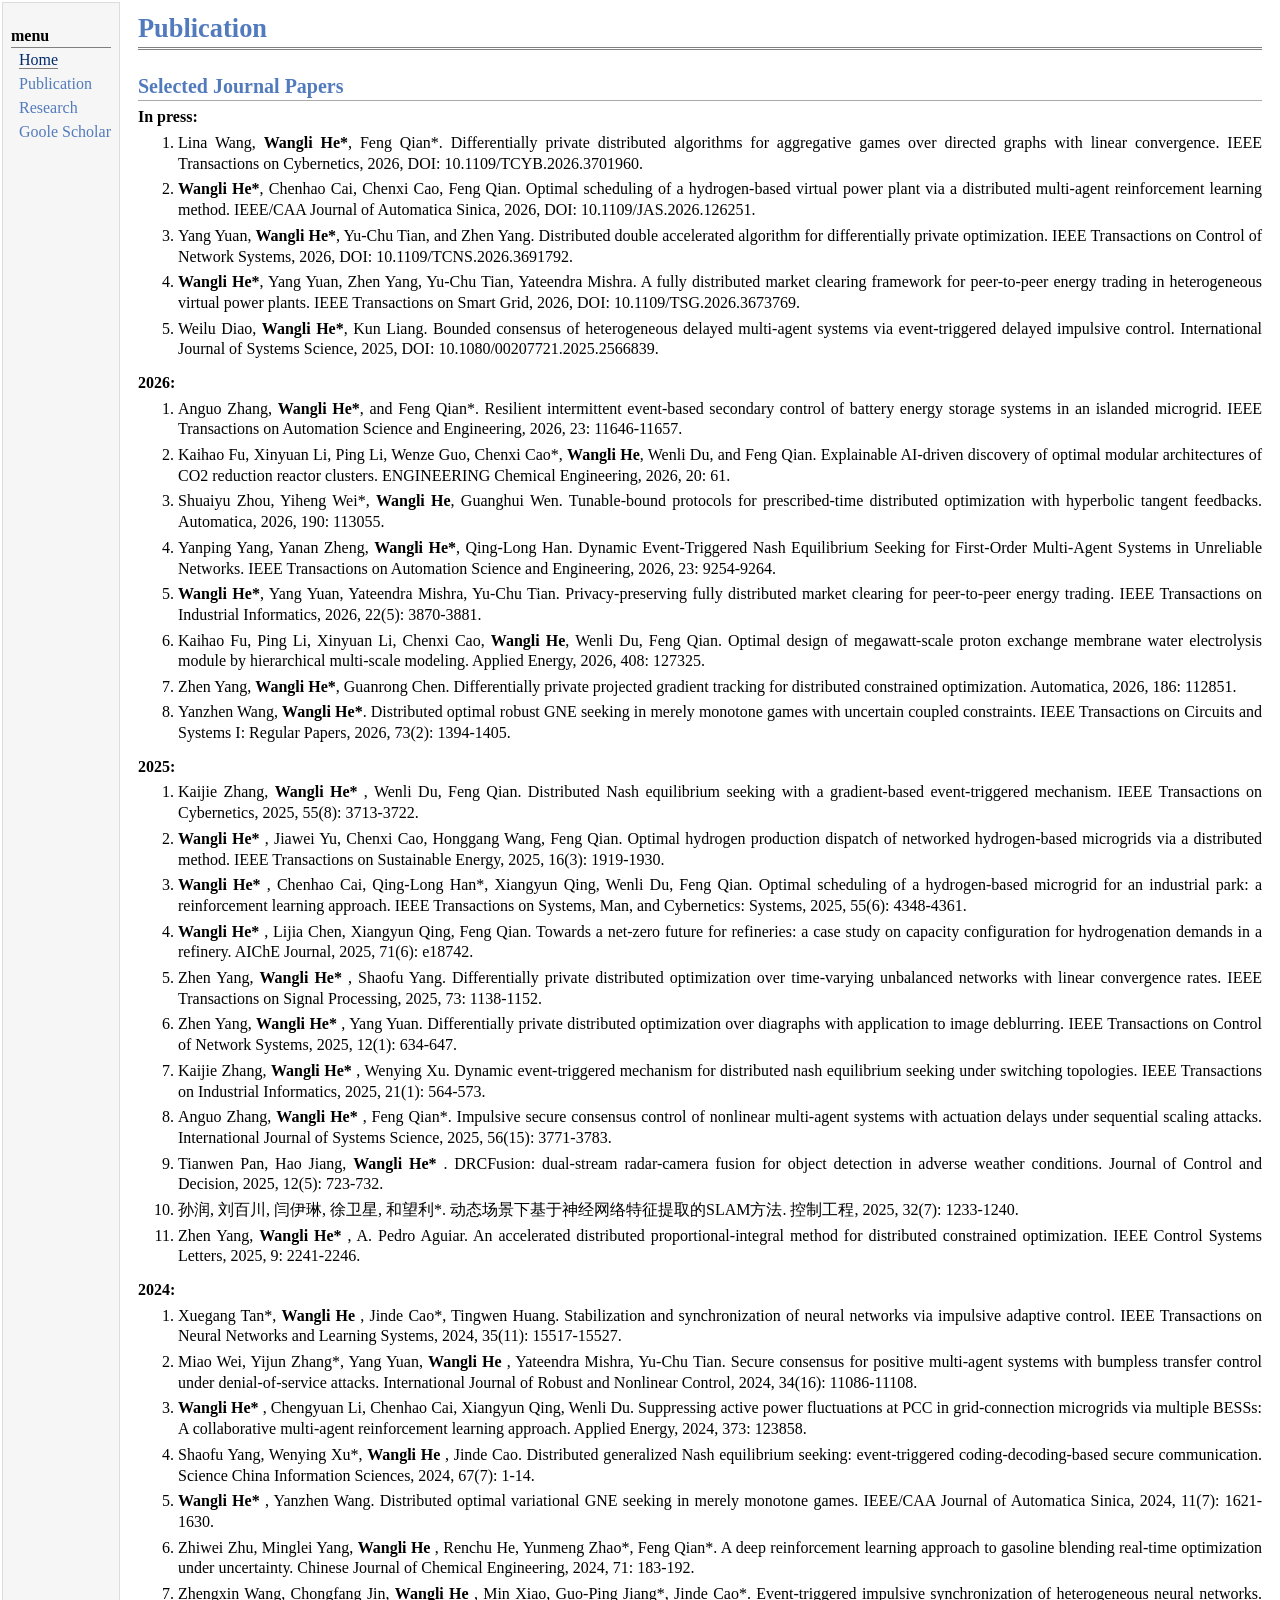
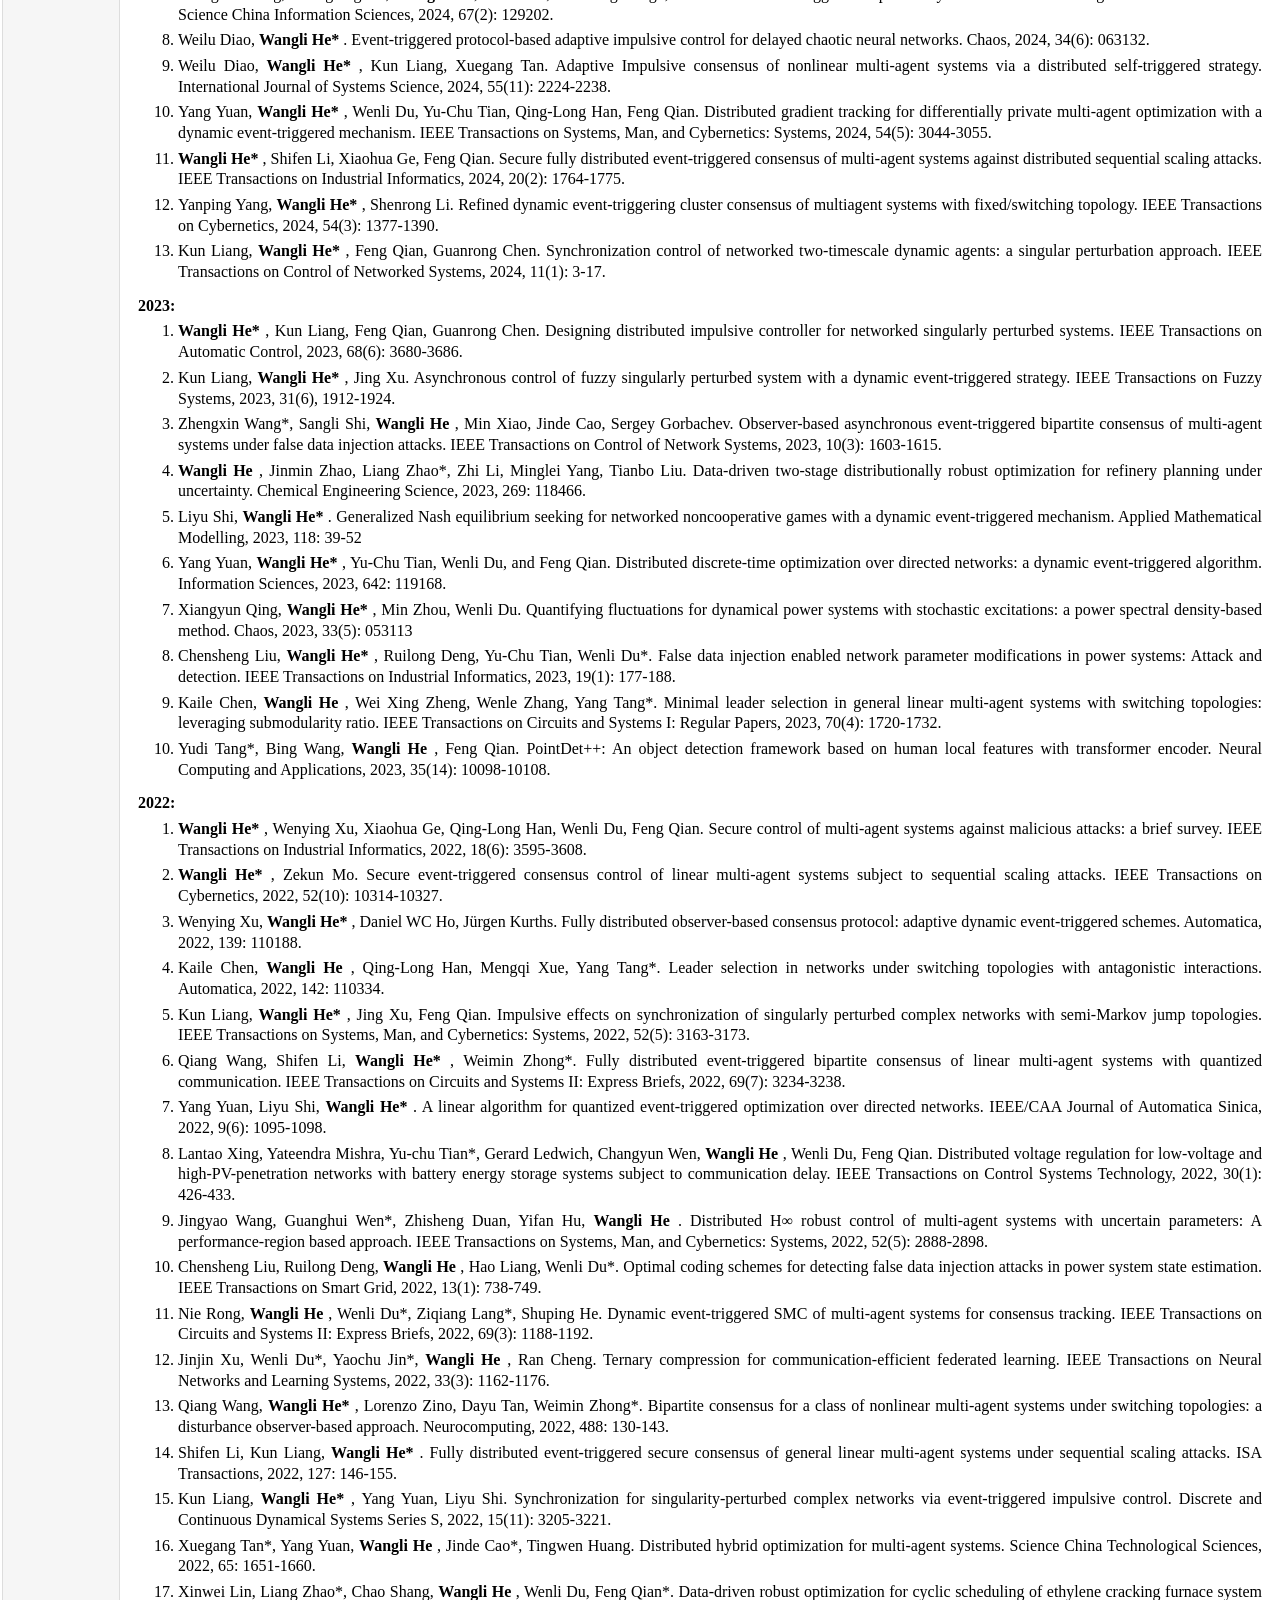
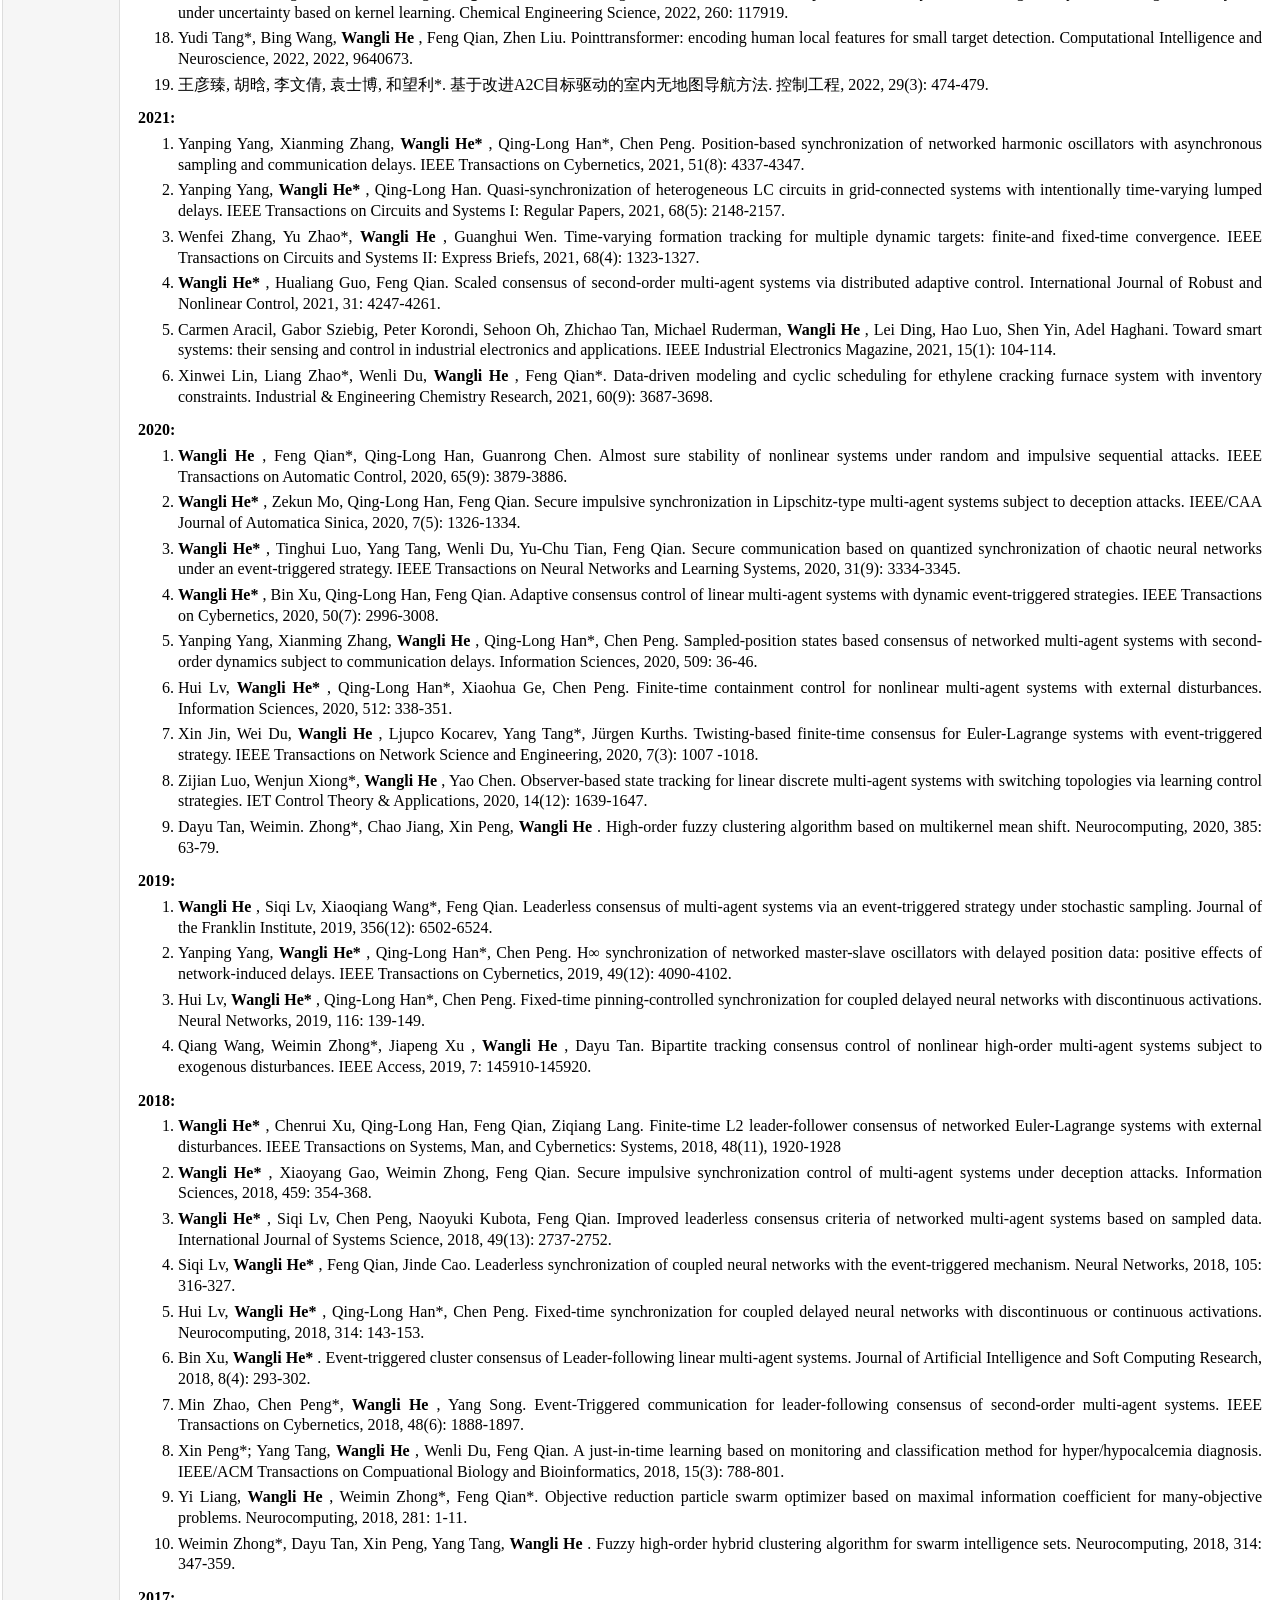
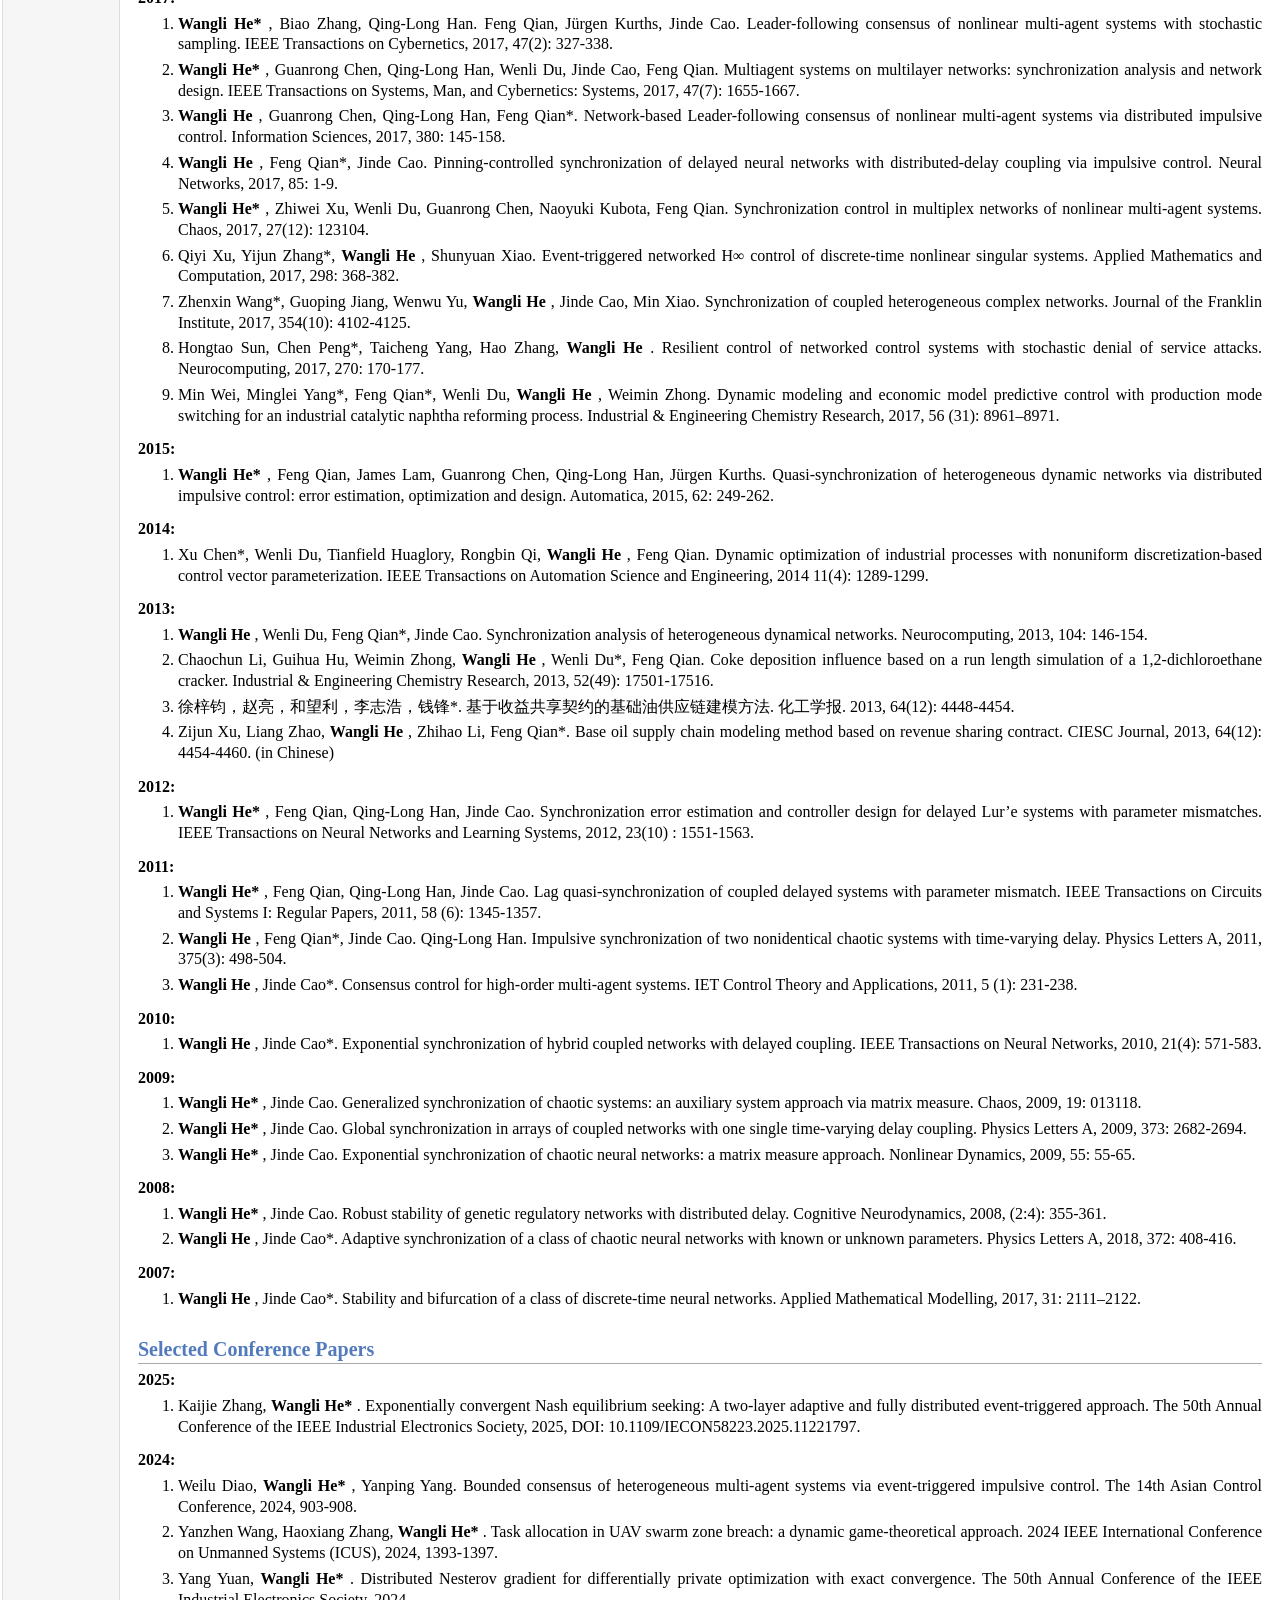
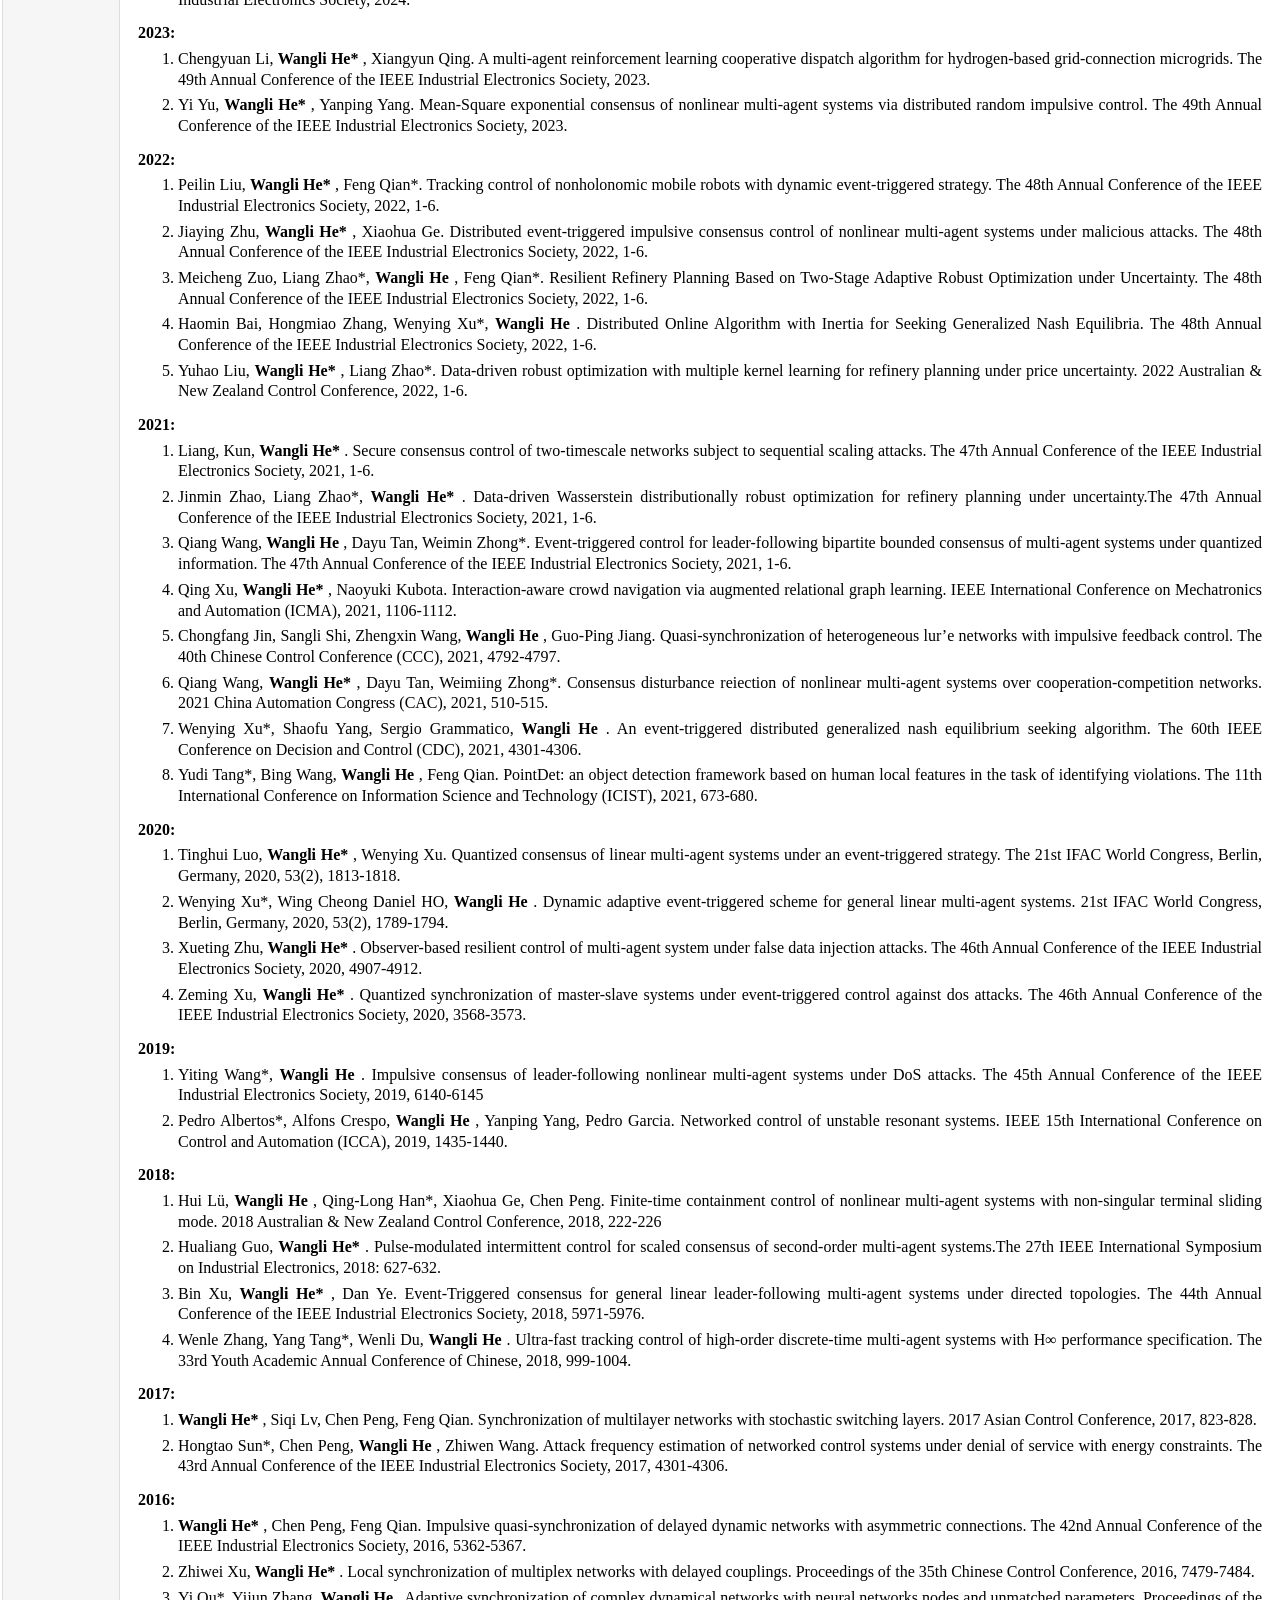
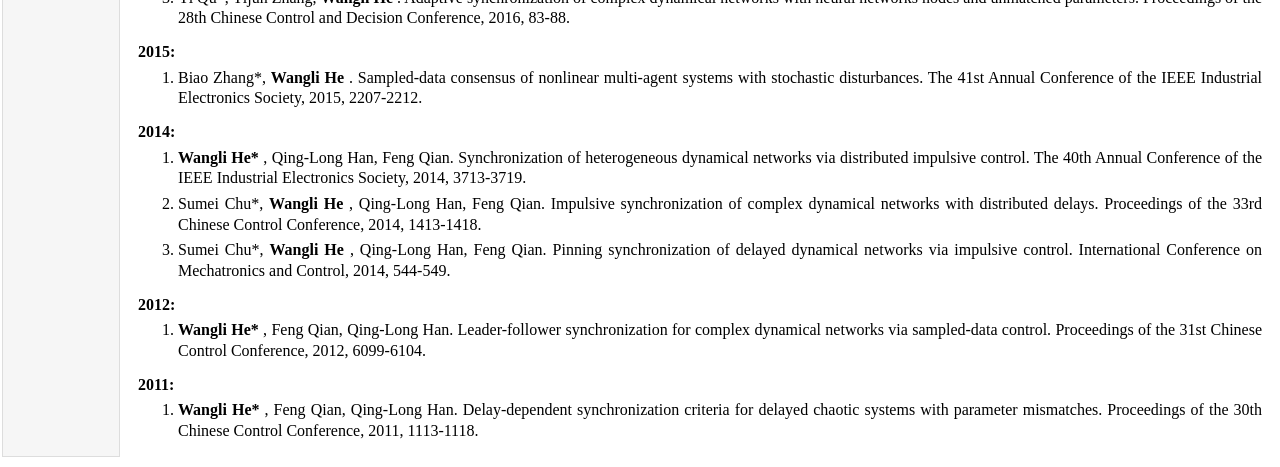
==== commit 5e037dbc: "translate" ====
--- a/publication.html
+++ b/publication.html
@@ -29,16 +29,19 @@
 
 <ol>
 
-<li><p> Yang Yuan, <b><b> <b> Wangli He*</b> </b></b>, Yu-Chu Tian, and Zhen Yang. Distributed double accelerated algorithm for differentially private optimization. IEEE Transactions on Control of Network Systems, Accepted.</p>
-</li>
-
-<li><p> <b><b> <b> Wangli He*</b> </b></b>, Yang Yuan, Zhen Yang, Yu-Chu Tian, Yateendra Mishra. A fully distributed market clearing framework for peer-to-peer energy trading in heterogeneous virtual power plants. IEEE Transactions on Smart Grid, 2026, DOI: 10.1109/TSG.2026.3673769.</p>
-</li>
-
-<li><p> <b><b> <b> Wangli He*</b> </b></b>, Yang Yuan, Yateendra Mishra, Yu-Chu Tian. Privacy-preserving fully distributed market clearing for peer-to-peer energy trading. IEEE Transactions on Industrial Informatics, 2026, DOI: 10.1109/TII.2026.3652997.</p>
-</li>
-
-<li><p> Weilu Diao, <b><b> <b> Wangli He*</b> </b></b>, Kun Liang. Bounded consensus of heterogeneous delayed multi-agent systems via event-triggered delayed impulsive control. International Journal of Systems Science, 2025, DOI: 10.1080/00207721.2025.2566839.</p>
+<li><p>Lina Wang, <b>Wangli He*</b>, Feng Qian*. Differentially private distributed algorithms for aggregative games over directed graphs with linear convergence. IEEE Transactions on Cybernetics, 2026, DOI: 10.1109/TCYB.2026.3701960.</p>
+</li>
+
+<li><p><b>Wangli He*</b>, Chenhao Cai, Chenxi Cao, Feng Qian. Optimal scheduling of a hydrogen-based virtual power plant via a distributed multi-agent reinforcement learning method. IEEE/CAA Journal of Automatica Sinica, 2026, DOI: 10.1109/JAS.2026.126251.</p>
+</li>
+
+<li><p>Yang Yuan, <b>Wangli He*</b>, Yu-Chu Tian, and Zhen Yang. Distributed double accelerated algorithm for differentially private optimization. IEEE Transactions on Control of Network Systems, 2026, DOI: 10.1109/TCNS.2026.3691792.</p>
+</li>
+
+<li><p><b>Wangli He*</b>, Yang Yuan, Zhen Yang, Yu-Chu Tian, Yateendra Mishra. A fully distributed market clearing framework for peer-to-peer energy trading in heterogeneous virtual power plants. IEEE Transactions on Smart Grid, 2026, DOI: 10.1109/TSG.2026.3673769.</p>
+</li>
+
+<li><p>Weilu Diao, <b>Wangli He*</b>, Kun Liang. Bounded consensus of heterogeneous delayed multi-agent systems via event-triggered delayed impulsive control. International Journal of Systems Science, 2025, DOI: 10.1080/00207721.2025.2566839.</p>
 </li>
 
 </ol>
@@ -48,19 +51,28 @@
 
 <ol>
 
-<li><p> Kaihao Fu, Ping Li, Xinyuan Li, Chenxi Cao*, <b> Wangli He </b>, Wenli Du, Feng Qian. Optimal design of megawatt-scale proton exchange membrane water electrolysis module by hierarchical multi-scale modeling. Applied Energy, 2026, 408: 127325.</p>
-</li>
-
-<li><p> Yudi Tang, Bing Wang*, <b> Wangli He </b>, Feng Qian, Zhen Liu. SkeletonDETR: A novel multimodal fusion based object detection framework for chemical safety applications. Engineering Applications of Artificial Intelligence, 2025, 160: 111883.</p>
-</li>
-
-<li><p> Anguo Zhang, <b><b> <b> Wangli He*</b> </b></b>, Feng Qian*. Event-triggered impulsive control for multi-agent systems with actuation delays under sequential channel attacks. IEEE Transactions on Automation Science and Engineering, 2025, 22: 23555-23565.</p>
-</li>
-
-<li><p> Zhen Yang, <b><b> <b> Wangli He*</b> </b></b>, Guanrong Chen. Differentially private projected gradient tracking for distributed constrained optimization. Automatica, 2025, 186: 112851.</p>
-</li>
-
-<li><p> Yanzhen Wang, <b><b> <b> Wangli He*</b> </b></b>. Distributed optimal robust GNE seeking in merely monotone games with uncertain coupled constraints. IEEE Transactions on Circuits and Systems I: Regular Papers, 2026, 73(2): 1394-1405.</p>
+<li><p>Anguo Zhang, <b>Wangli He*</b>, and Feng Qian*. Resilient intermittent event-based secondary control of battery energy storage systems in an islanded microgrid. IEEE Transactions on Automation Science and Engineering, 2026, 23: 11646-11657.</p>
+</li>
+
+<li><p>Kaihao Fu, Xinyuan Li, Ping Li, Wenze Guo, Chenxi Cao*, <b>Wangli He</b>, Wenli Du, and Feng Qian. Explainable AI-driven discovery of optimal modular architectures of CO2 reduction reactor clusters. ENGINEERING Chemical Engineering, 2026, 20: 61.</p>
+</li>
+
+<li><p>Shuaiyu Zhou, Yiheng Wei*, <b>Wangli He</b>, Guanghui Wen. Tunable-bound protocols for prescribed-time distributed optimization with hyperbolic tangent feedbacks. Automatica, 2026, 190: 113055.</p>
+</li>
+
+<li><p>Yanping Yang, Yanan Zheng, <b>Wangli He*</b>, Qing-Long Han. Dynamic Event-Triggered Nash Equilibrium Seeking for First-Order Multi-Agent Systems in Unreliable Networks. IEEE Transactions on Automation Science and Engineering, 2026, 23: 9254-9264.</p>
+</li>
+
+<li><p><b>Wangli He*</b>, Yang Yuan, Yateendra Mishra, Yu-Chu Tian. Privacy-preserving fully distributed market clearing for peer-to-peer energy trading. IEEE Transactions on Industrial Informatics, 2026, 22(5): 3870-3881.</p>
+</li>
+
+<li><p>Kaihao Fu, Ping Li, Xinyuan Li, Chenxi Cao, <b>Wangli He</b>, Wenli Du, Feng Qian. Optimal design of megawatt-scale proton exchange membrane water electrolysis module by hierarchical multi-scale modeling. Applied Energy, 2026, 408: 127325.</p>
+</li>
+
+<li><p>Zhen Yang, <b>Wangli He*</b>, Guanrong Chen. Differentially private projected gradient tracking for distributed constrained optimization. Automatica, 2026, 186: 112851.</p>
+</li>
+
+<li><p>Yanzhen Wang, <b>Wangli He*</b>. Distributed optimal robust GNE seeking in merely monotone games with uncertain coupled constraints. IEEE Transactions on Circuits and Systems I: Regular Papers, 2026, 73(2): 1394-1405.</p>
 </li>
 
 </ol>
@@ -849,4 +861,3 @@
 </table>
 </body>
 </html>
-
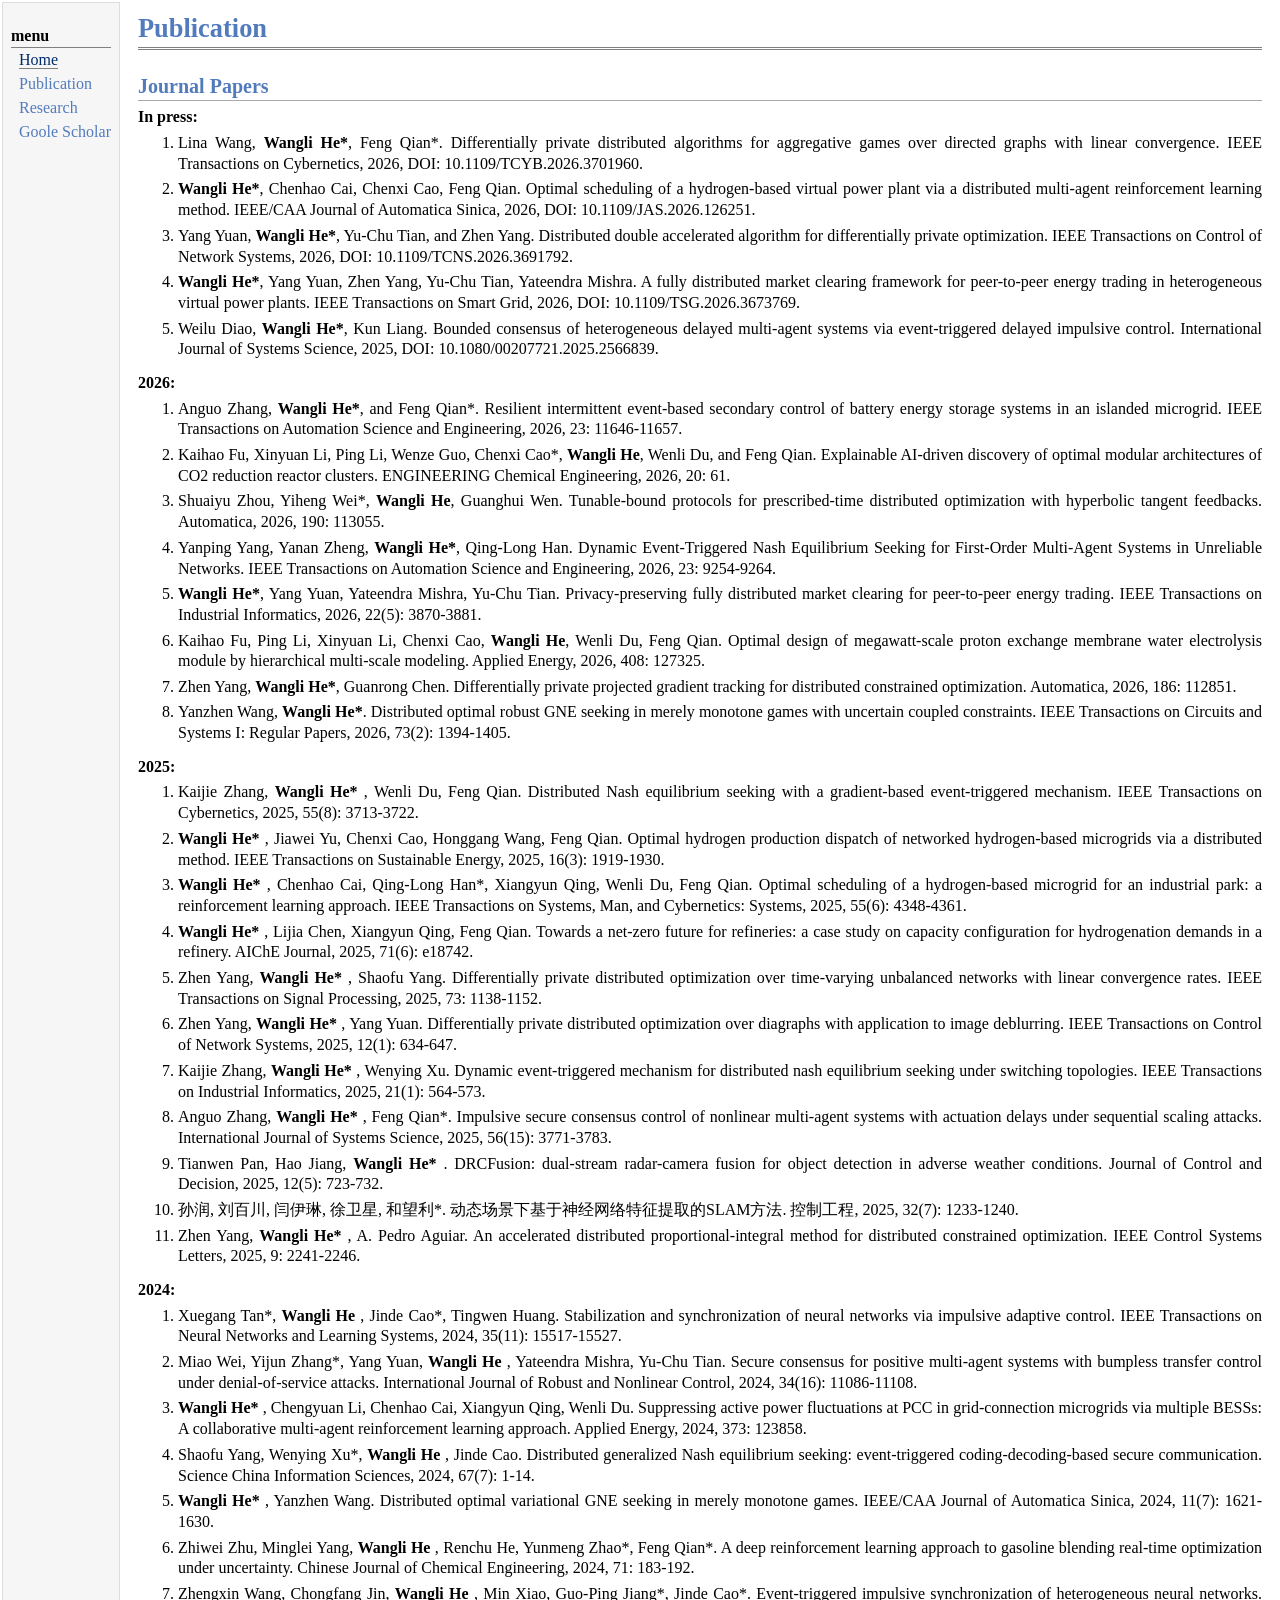
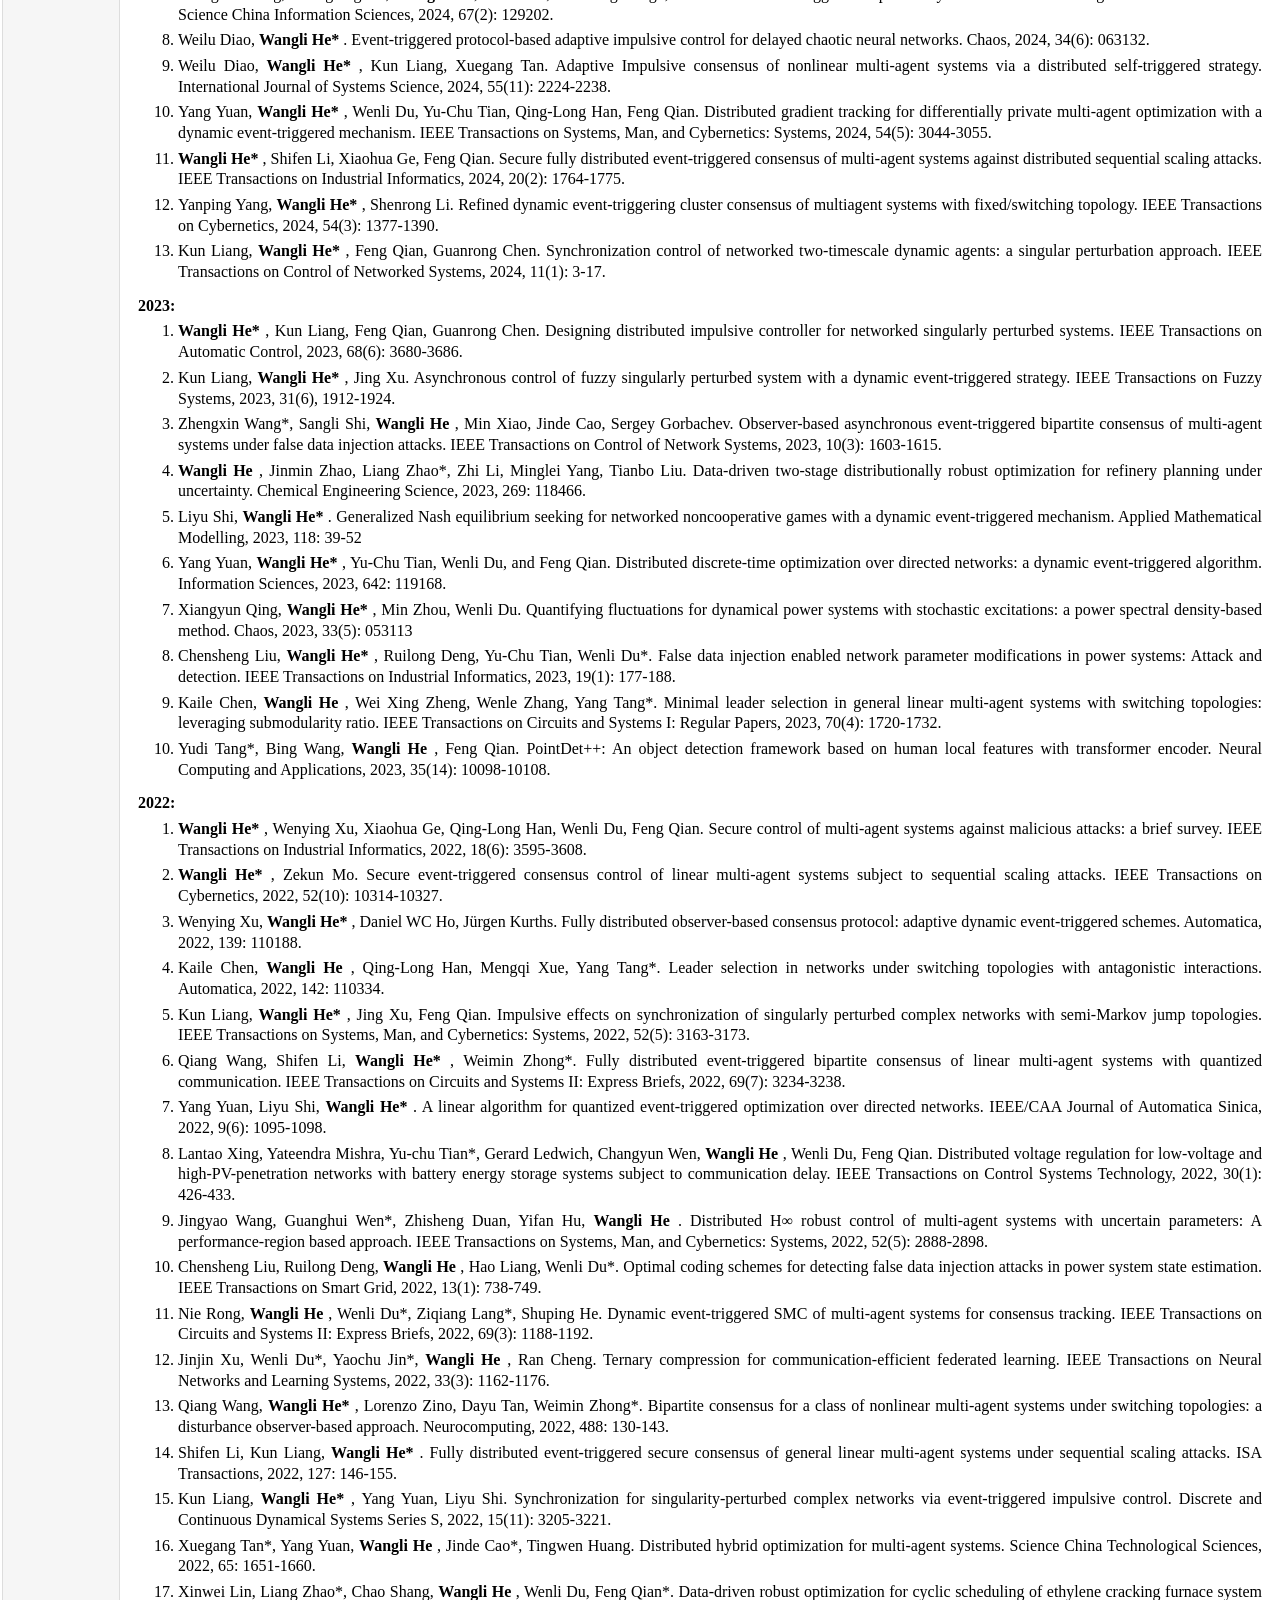
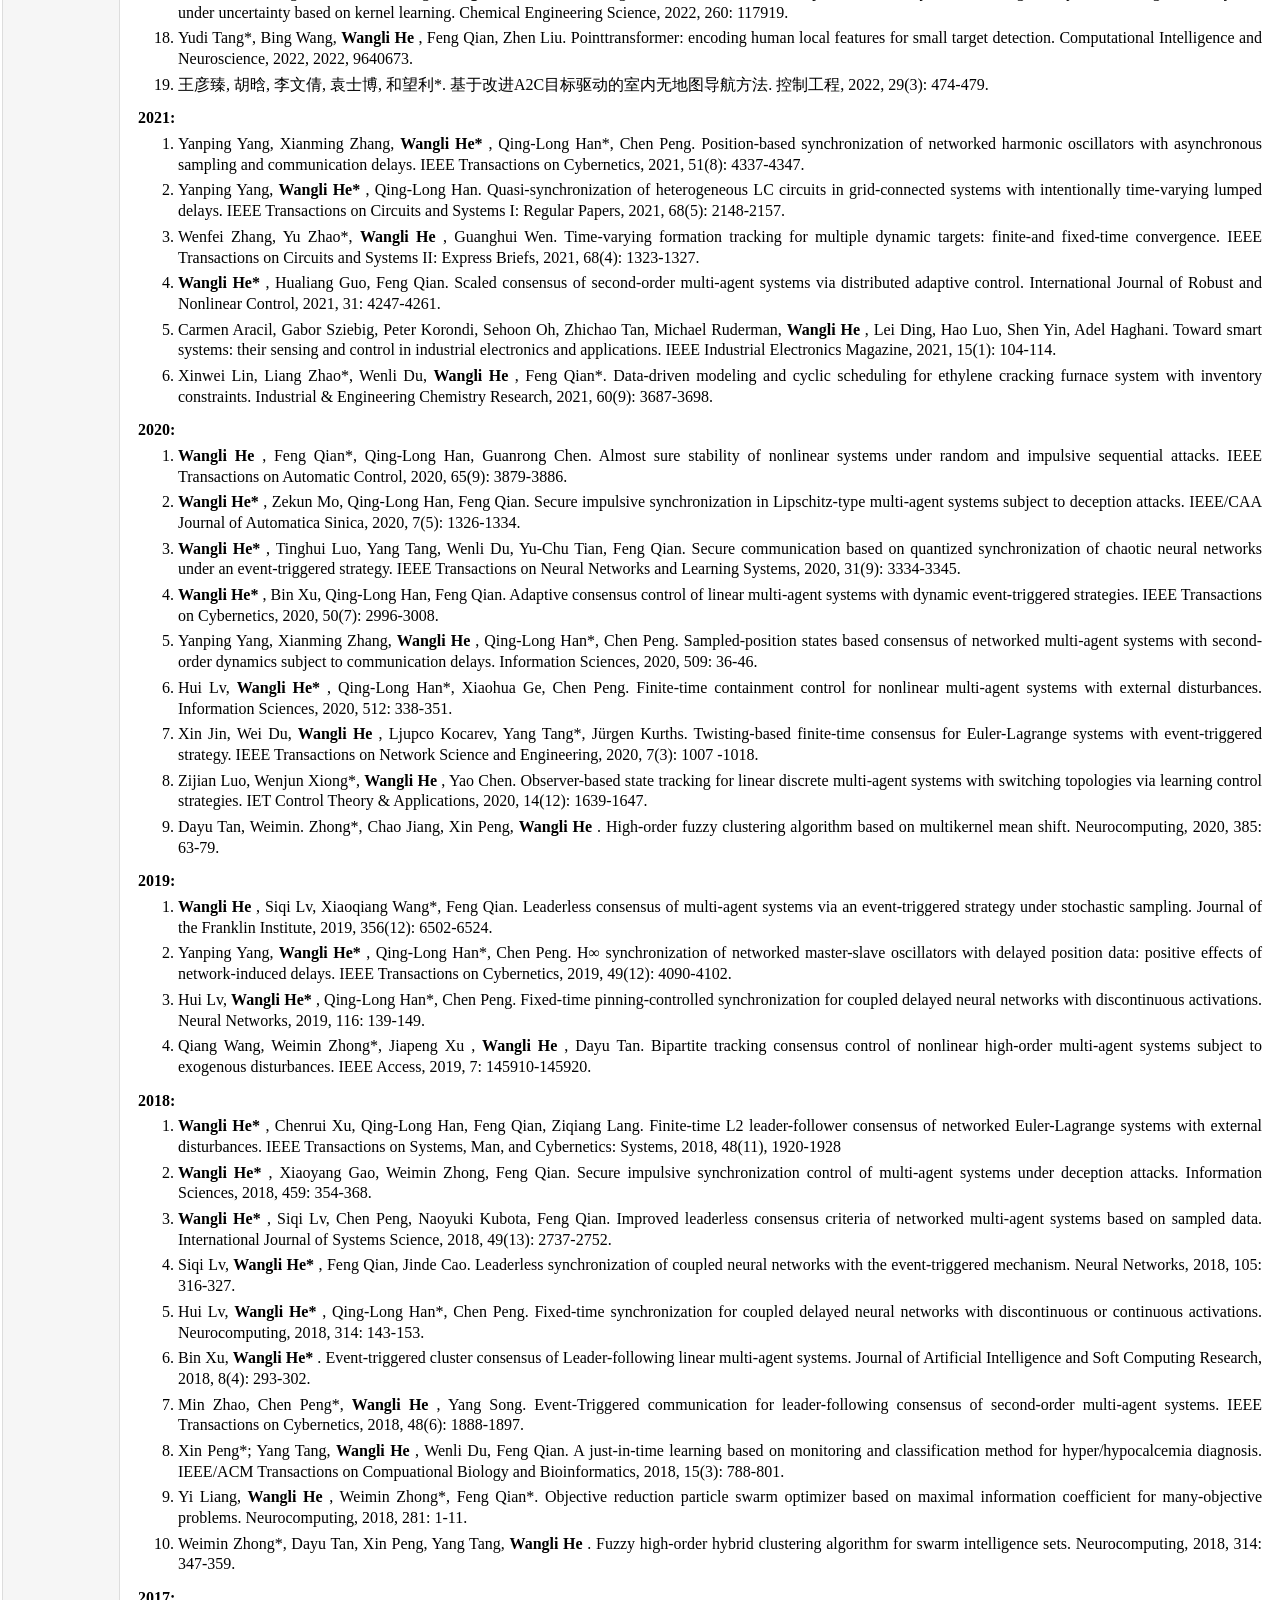
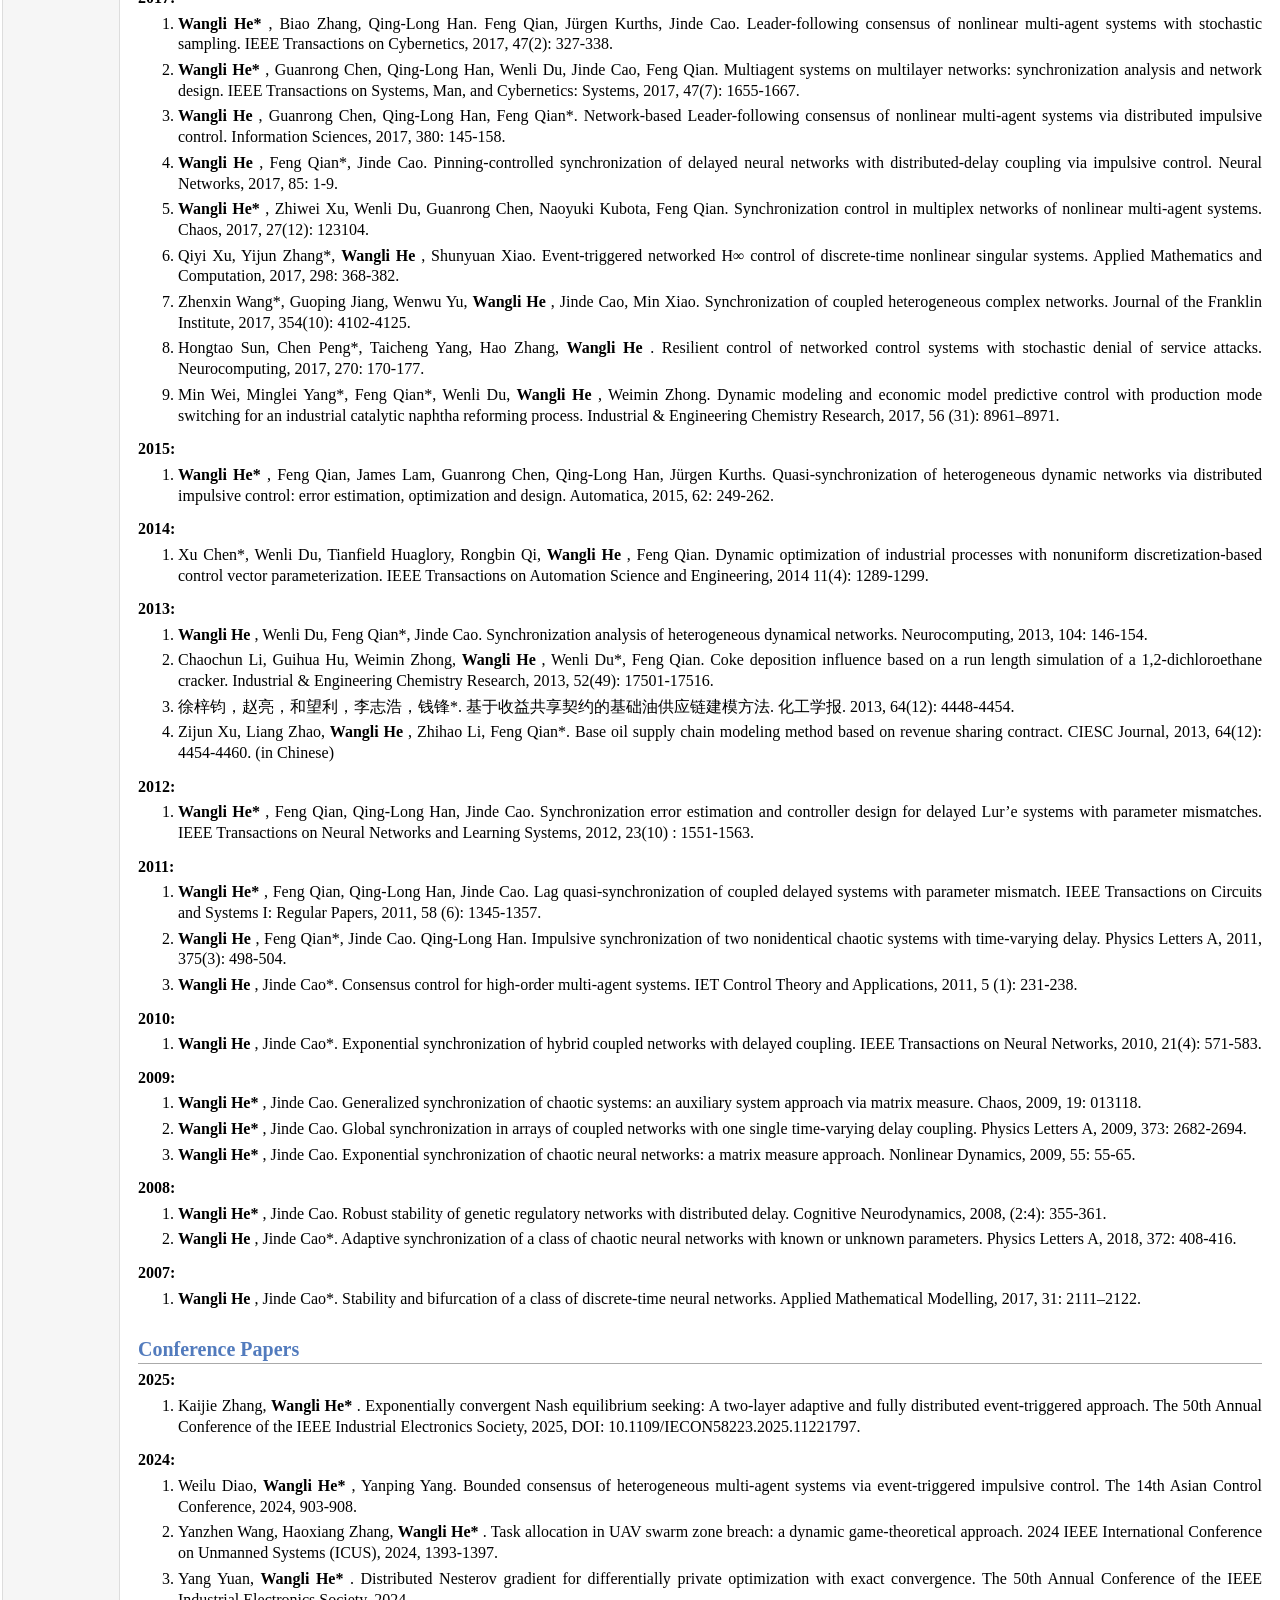
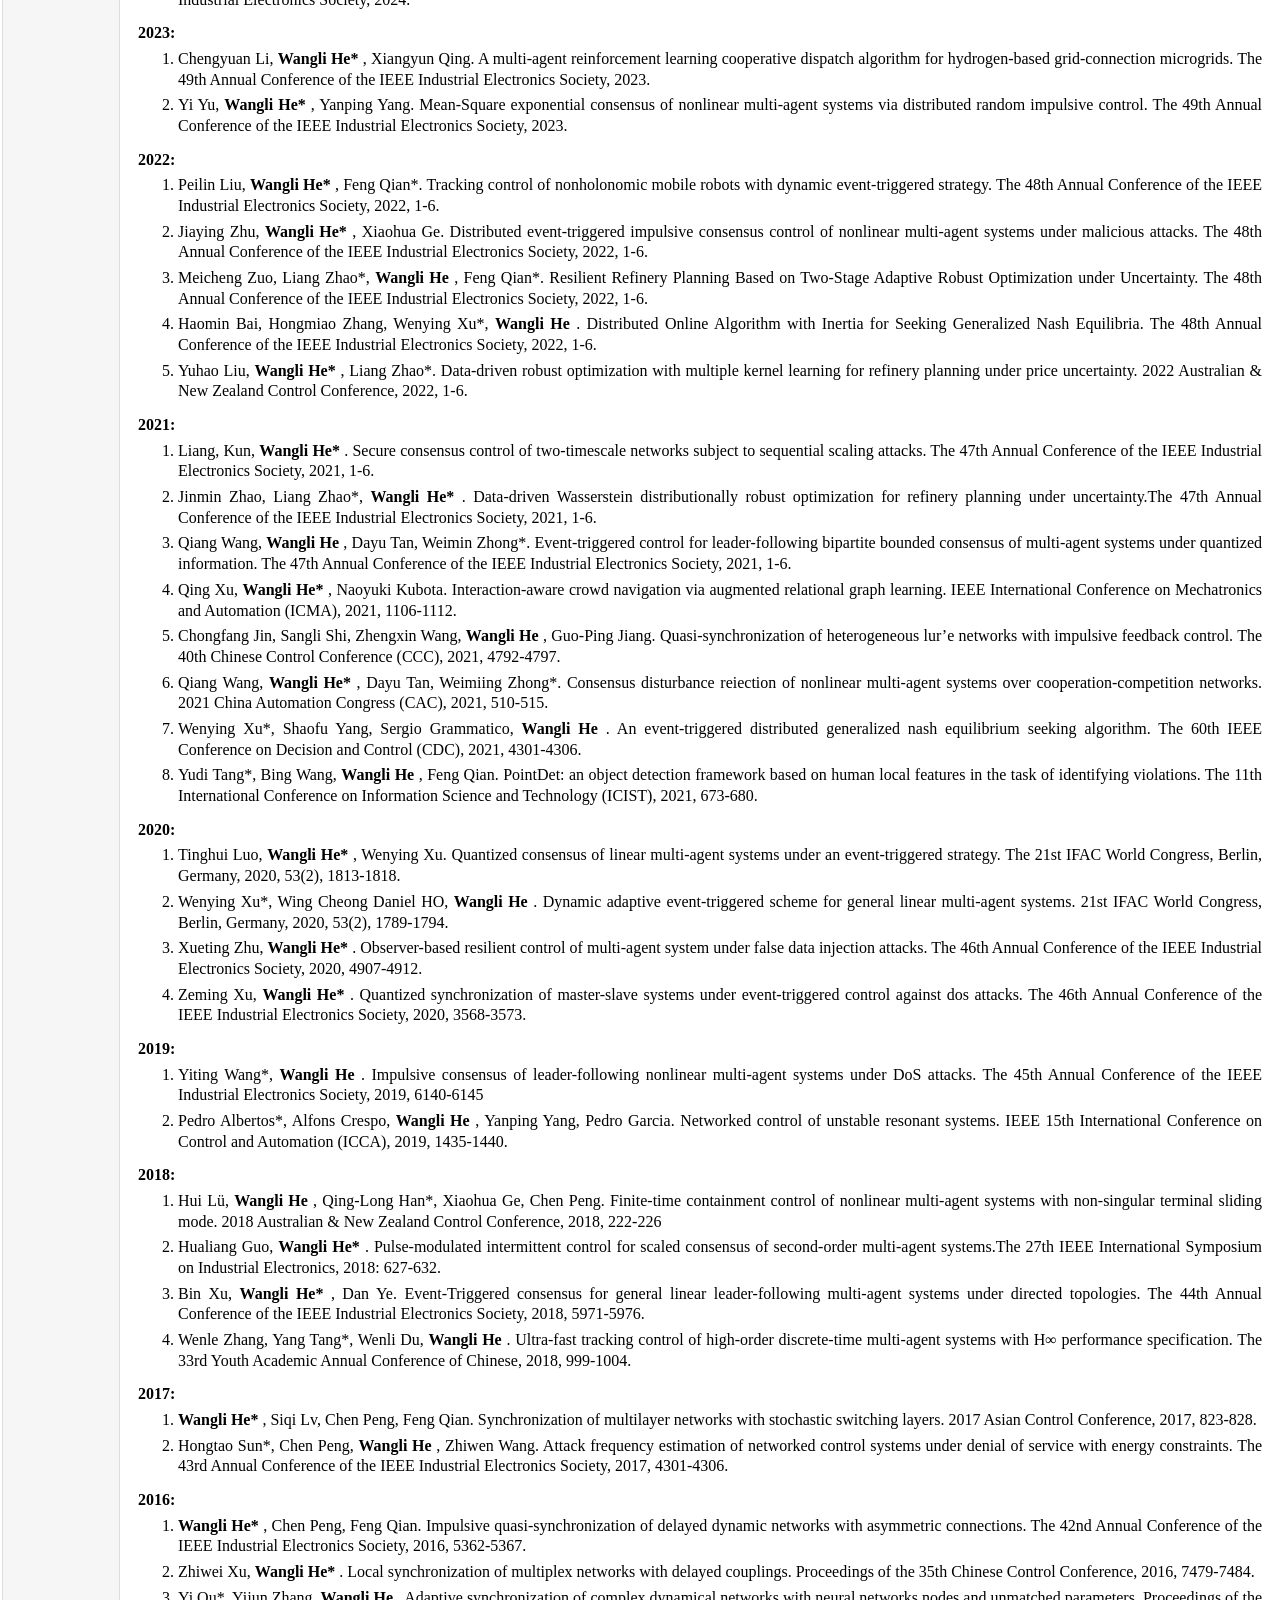
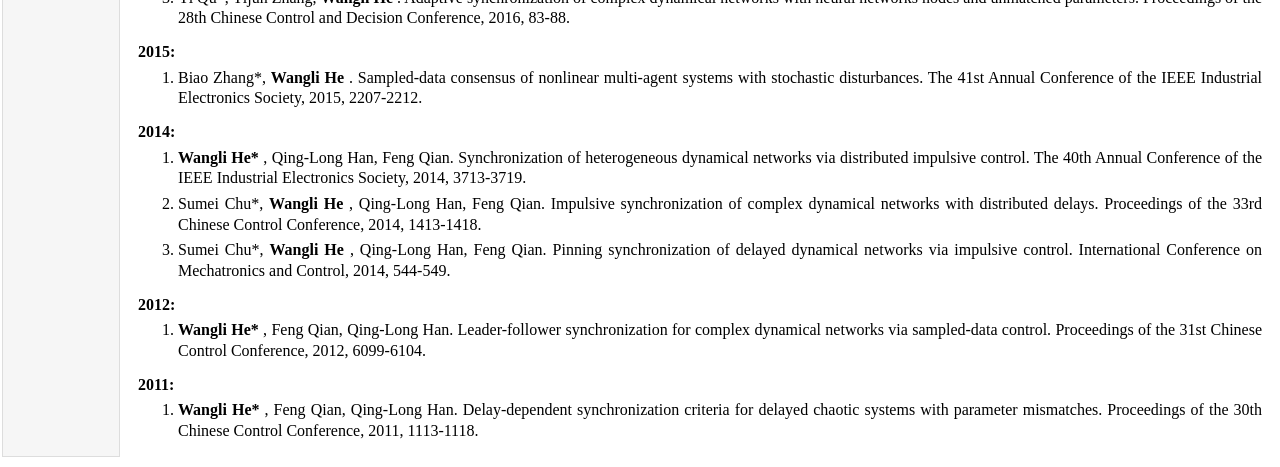
==== commit 6e36cccc: "Update publication.html" ====
--- a/publication.html
+++ b/publication.html
@@ -24,7 +24,7 @@
 </div>
 
 
-<h2>Selected Journal Papers</h2>
+<h2>Journal Papers</h2>
 <p><b>In press:</b></p>
 
 <ol>
@@ -619,7 +619,7 @@
 
 </ol>
 
-<h2>Selected Conference Papers</h2>
+<h2>Conference Papers</h2>
 
 <p><b>2025:</b></p>
 <ol>
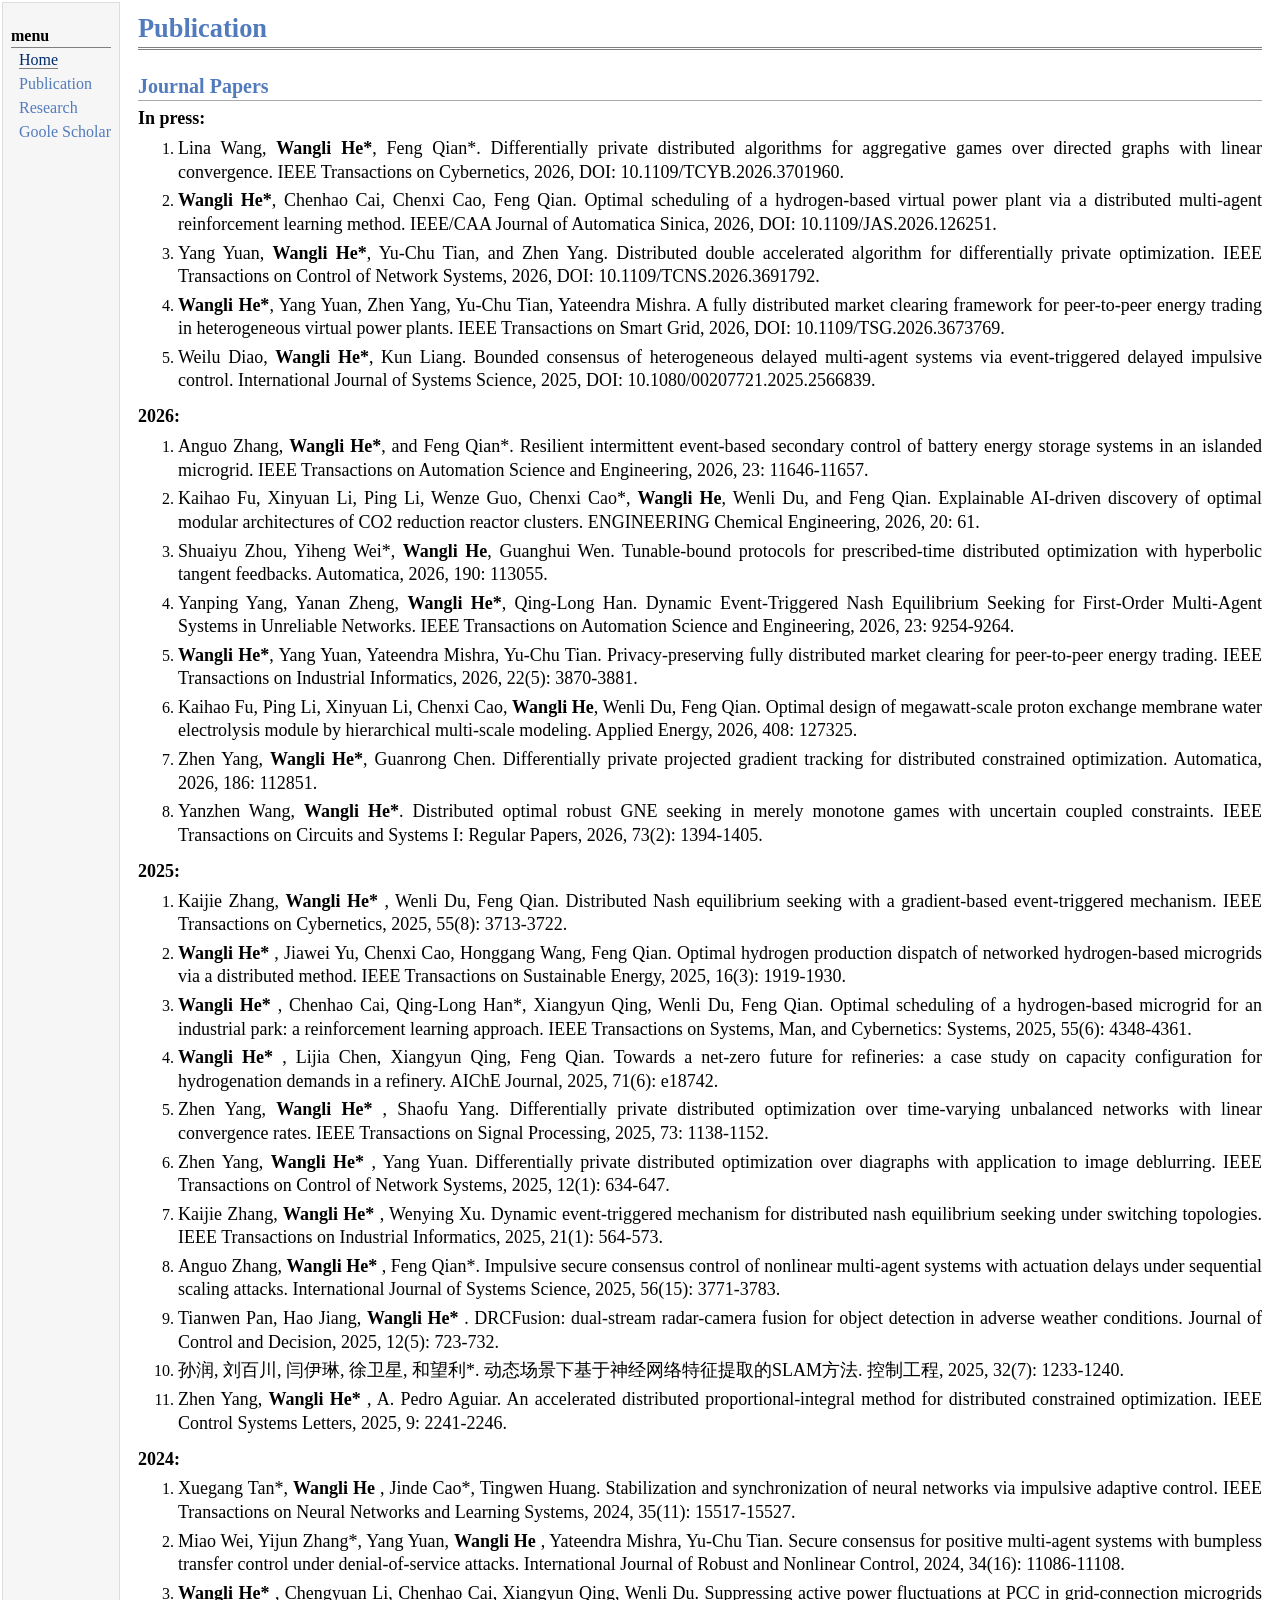
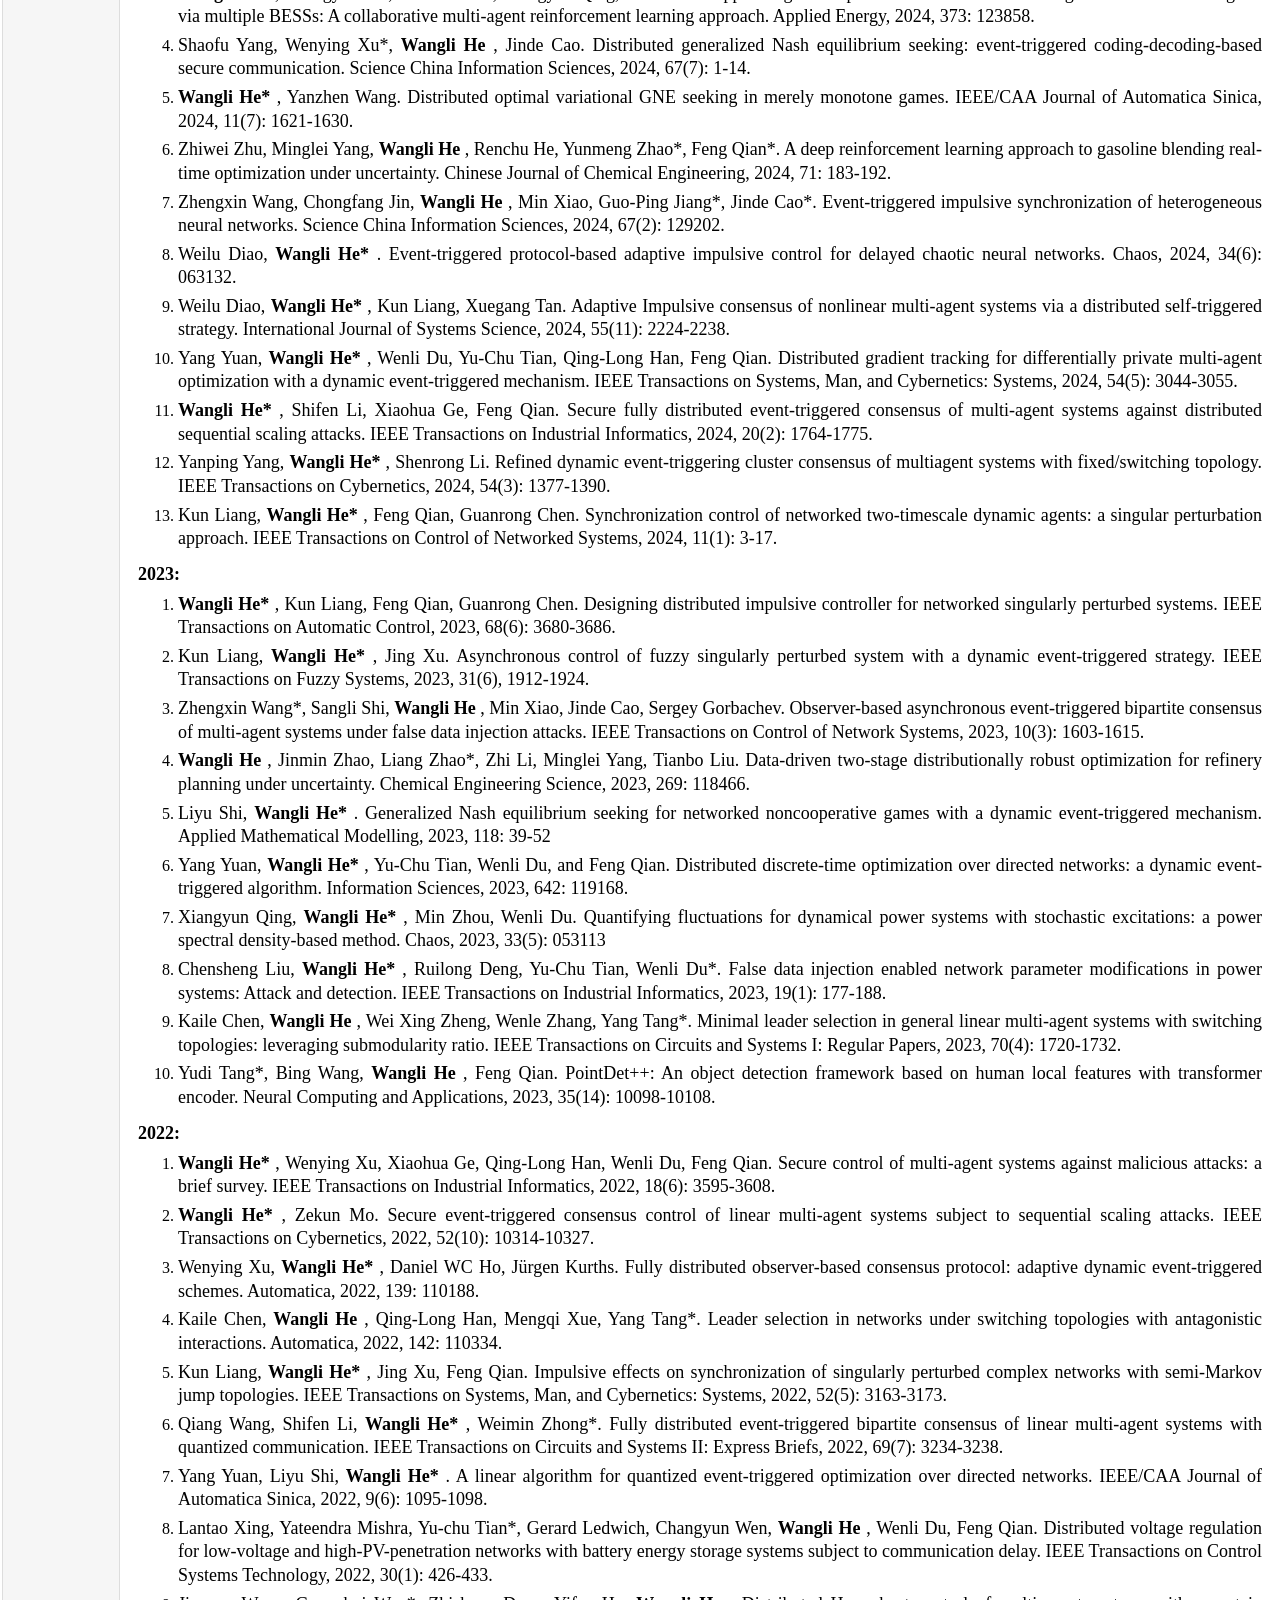
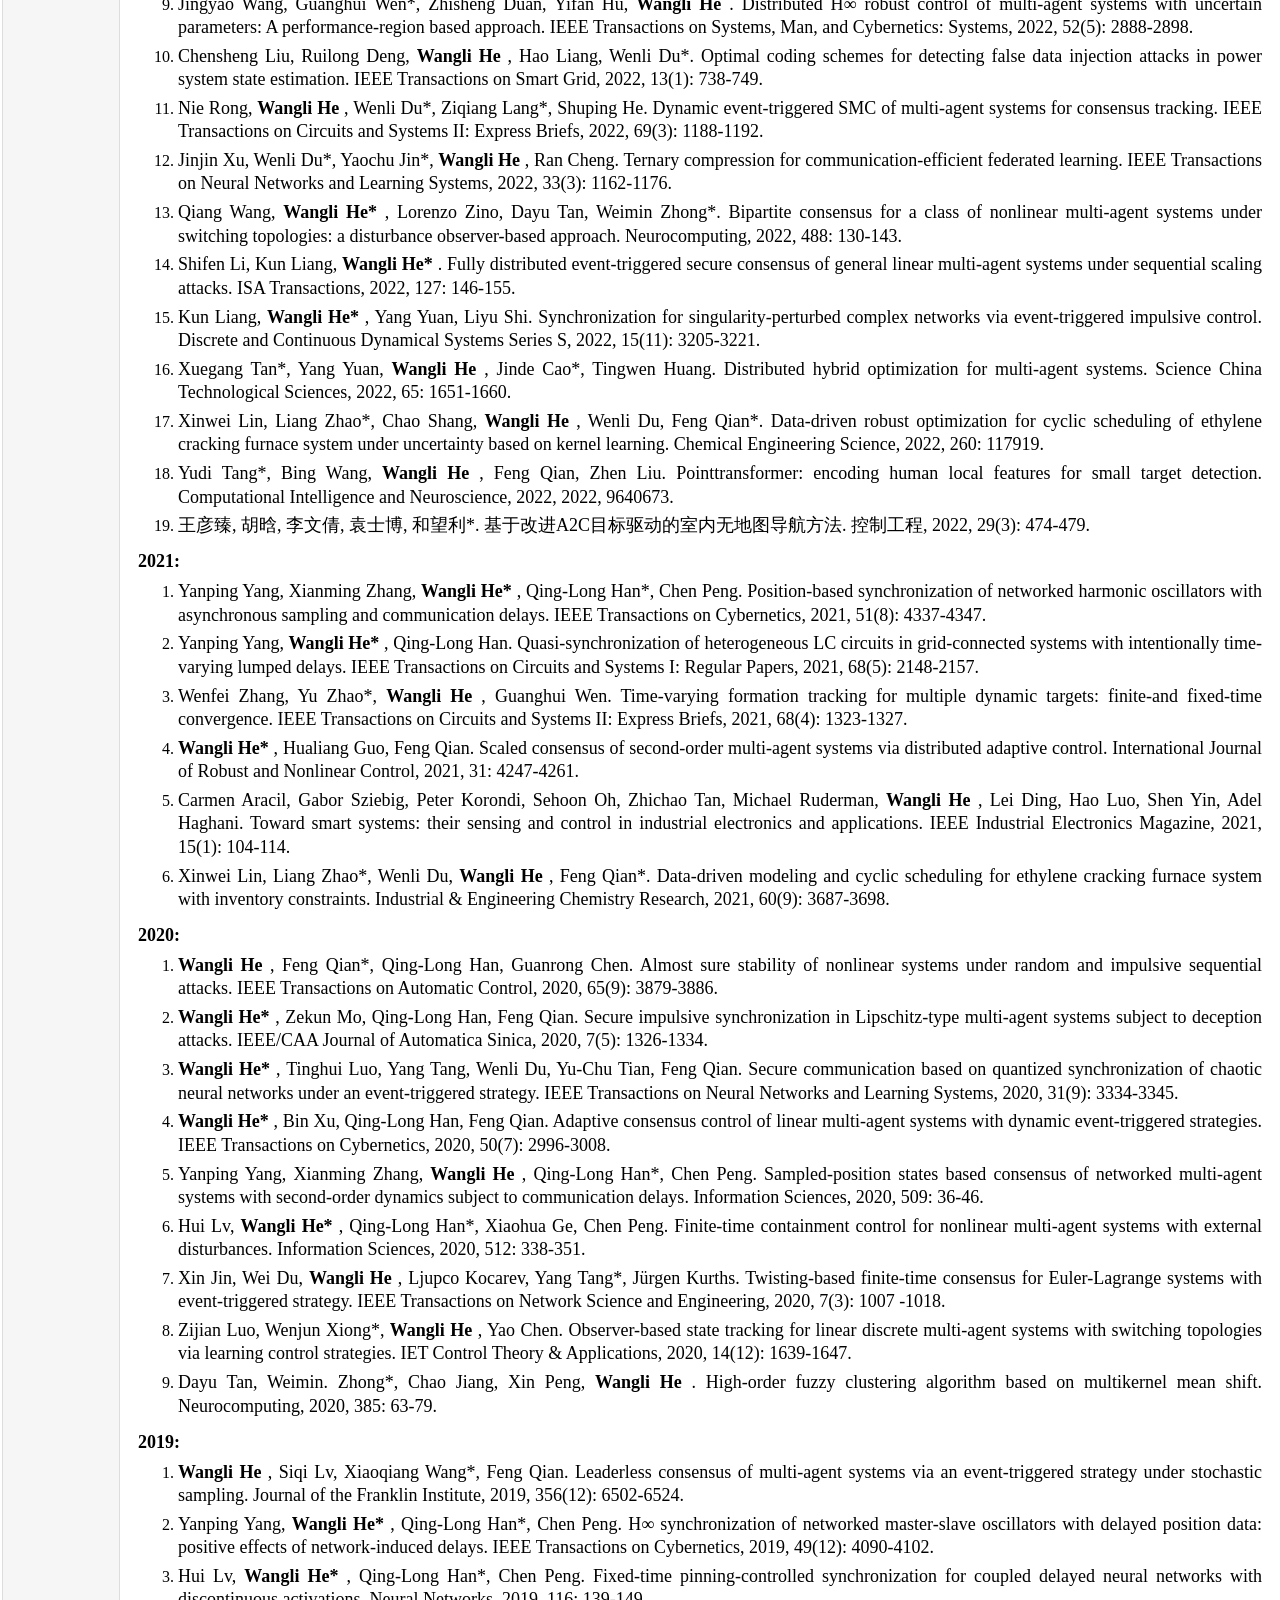
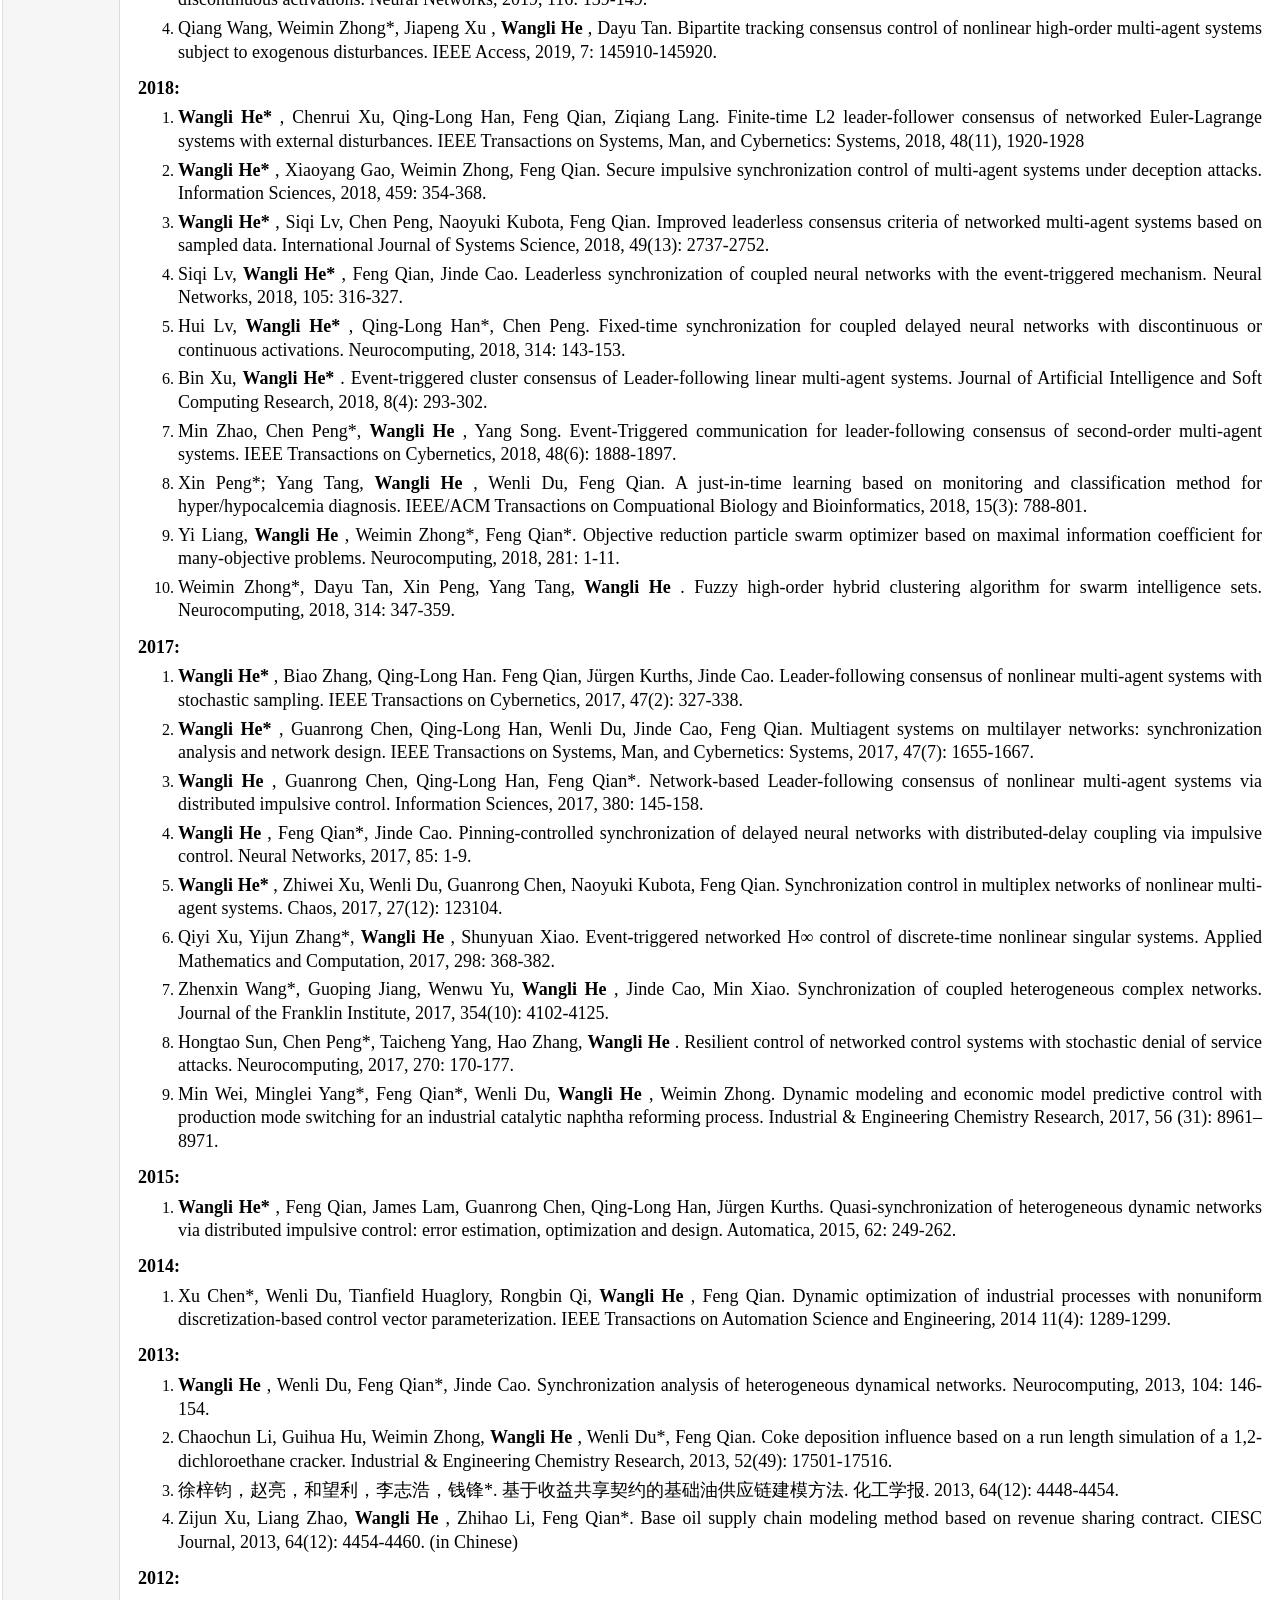
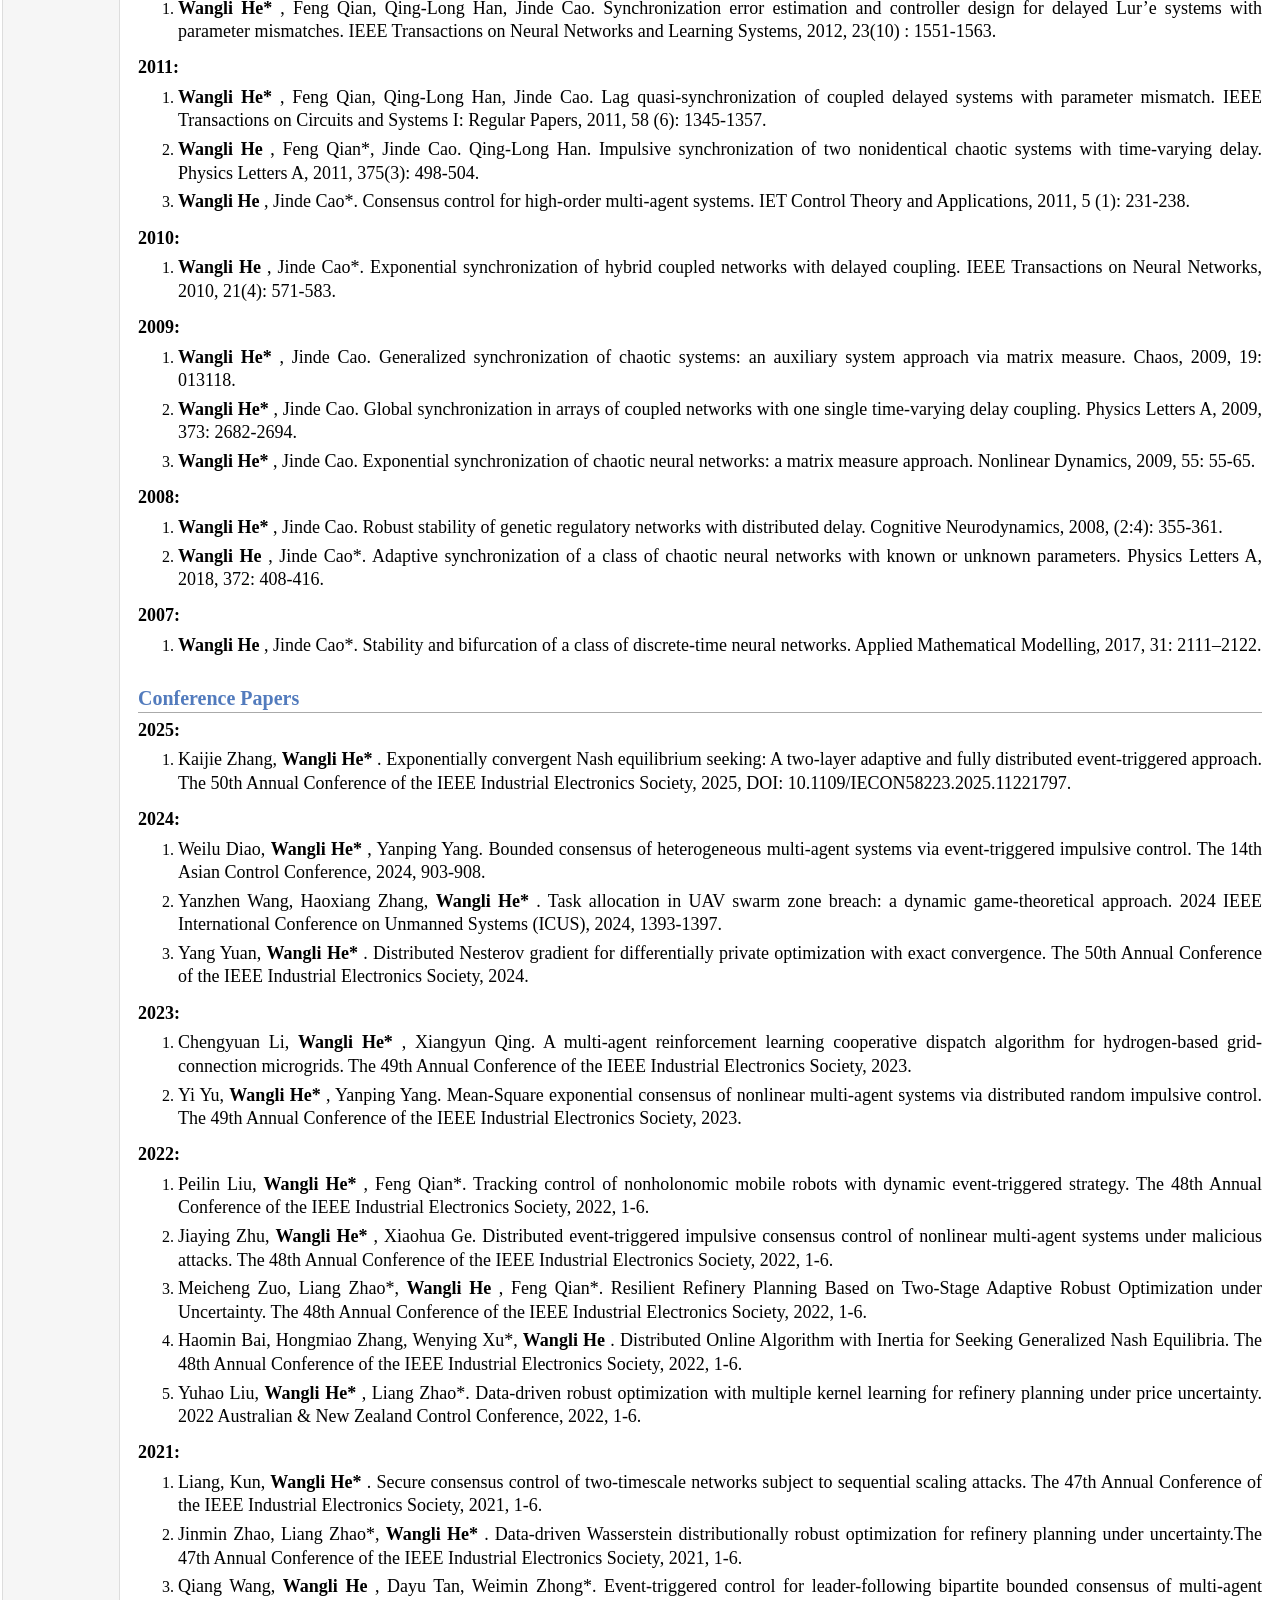
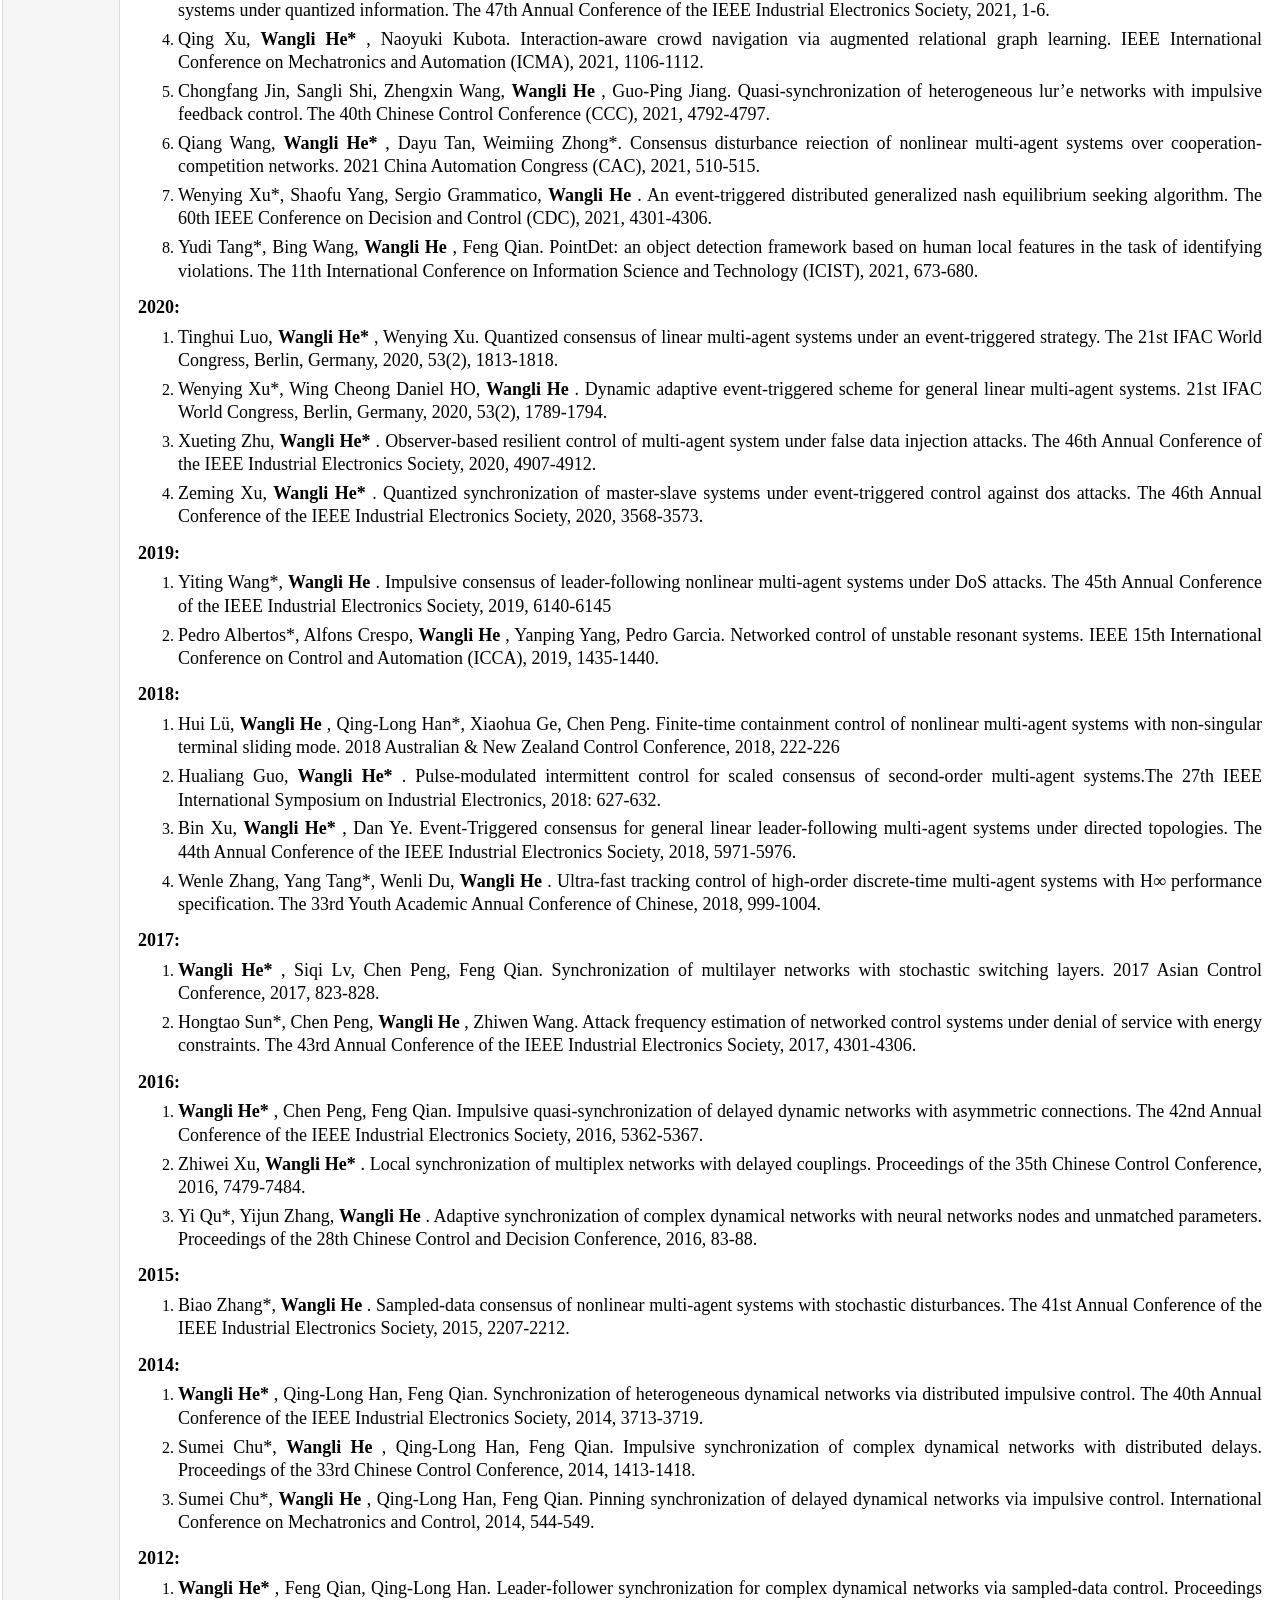
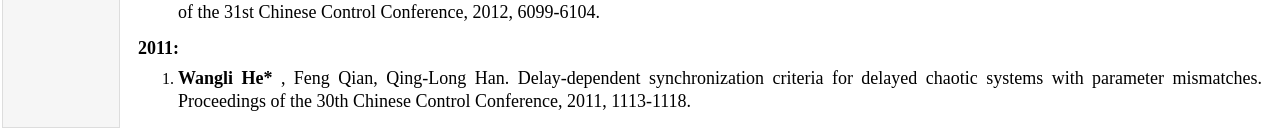
==== commit a94fa3b9: "调整字体" ====
--- a/publication.html
+++ b/publication.html
@@ -5,6 +5,11 @@
 <meta name="generator" content="jemdoc, see http://jemdoc.jaboc.net/" />
 <meta http-equiv="Content-Type" content="text/html;charset=utf-8" />
 <link rel="stylesheet" href="jemdoc.css" type="text/css" />
+<style type="text/css">
+#layout-content p {
+  font-size: calc(1em + 2px);
+}
+</style>
 <title> Wangli He </title>
 </head>
 <body>
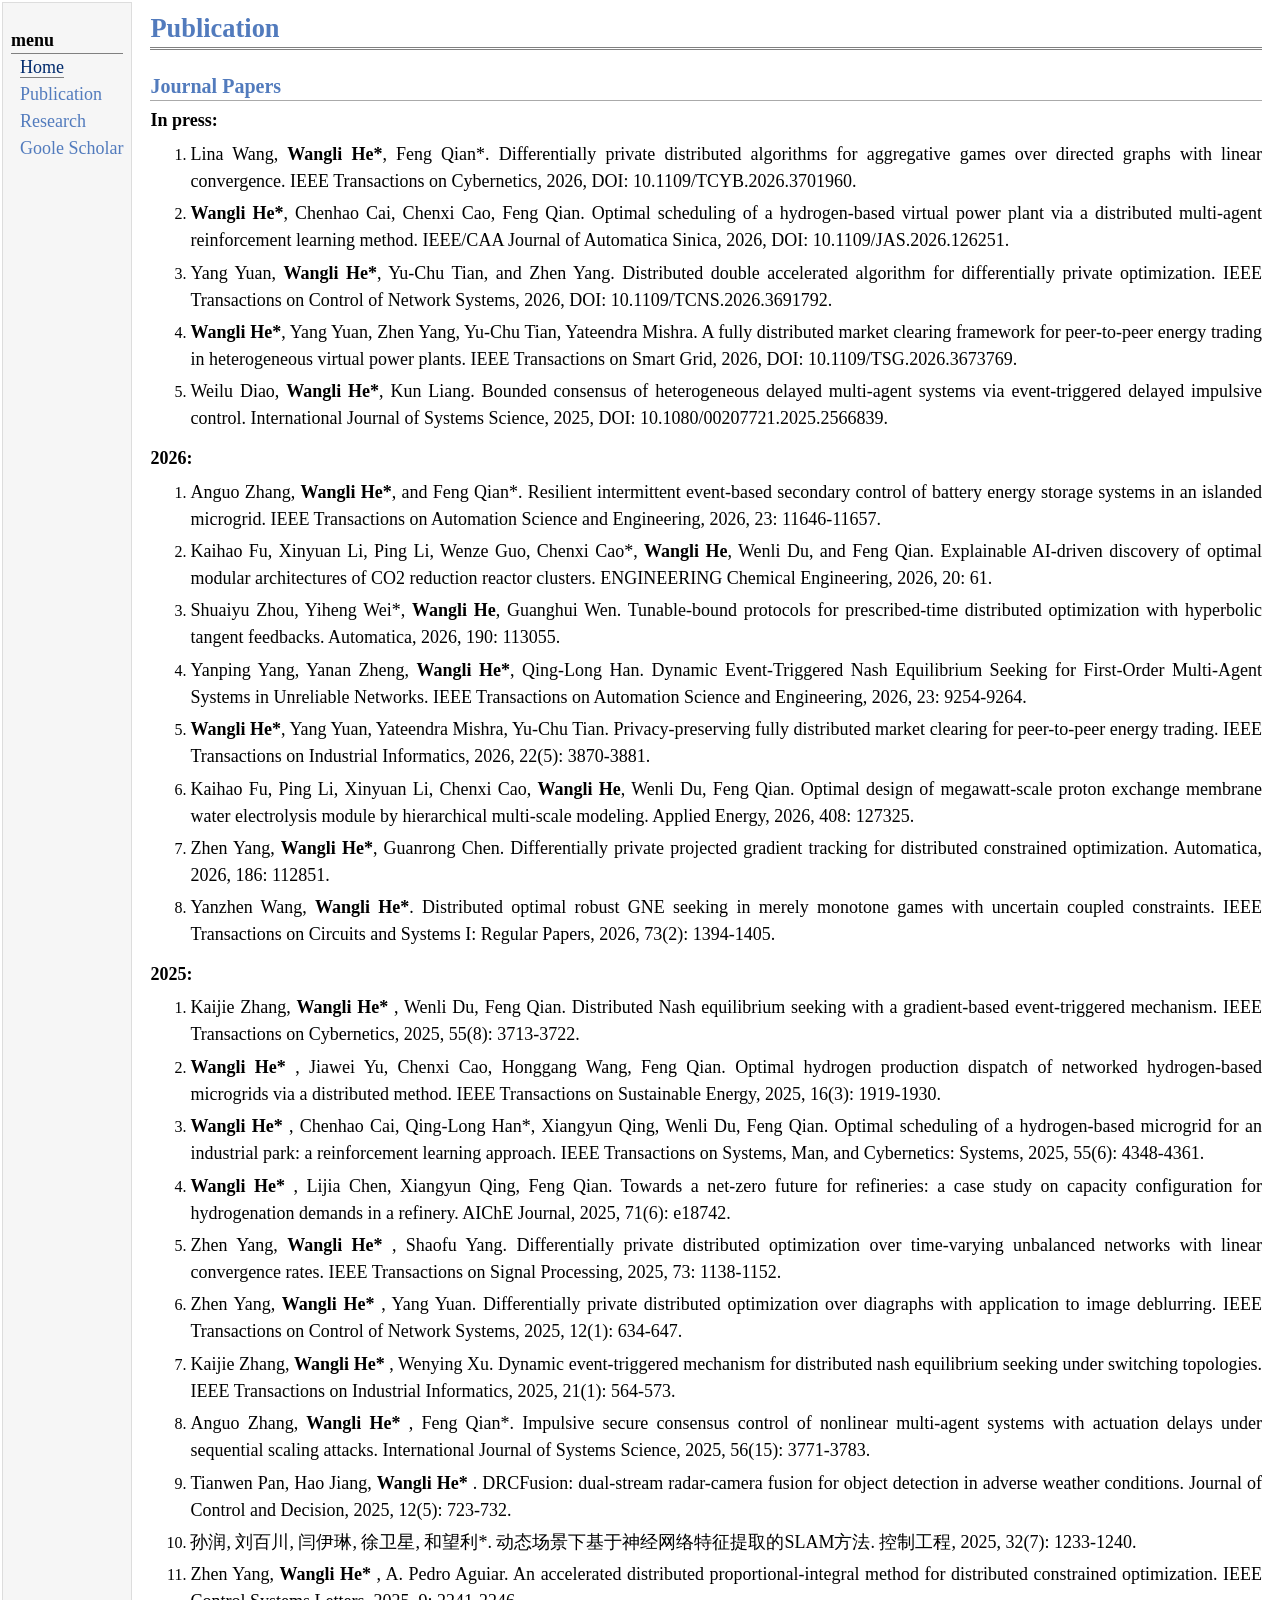
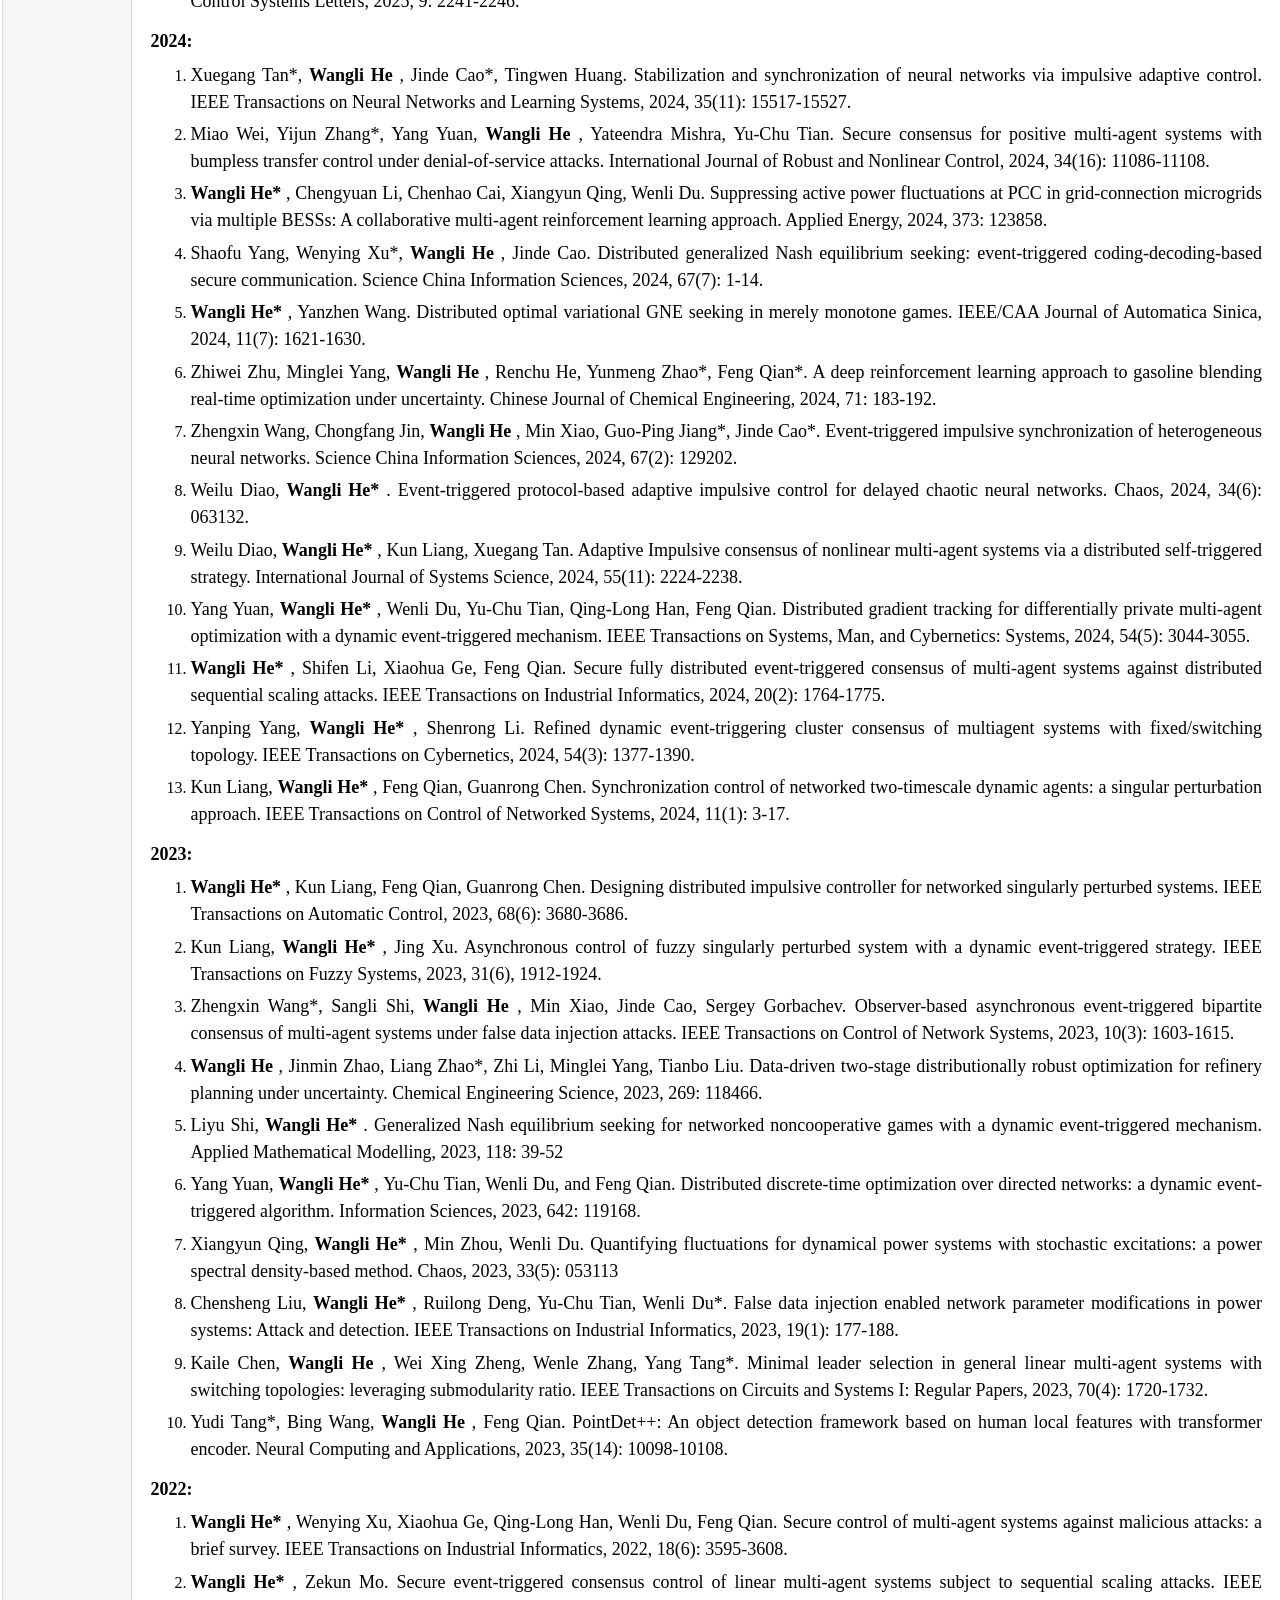
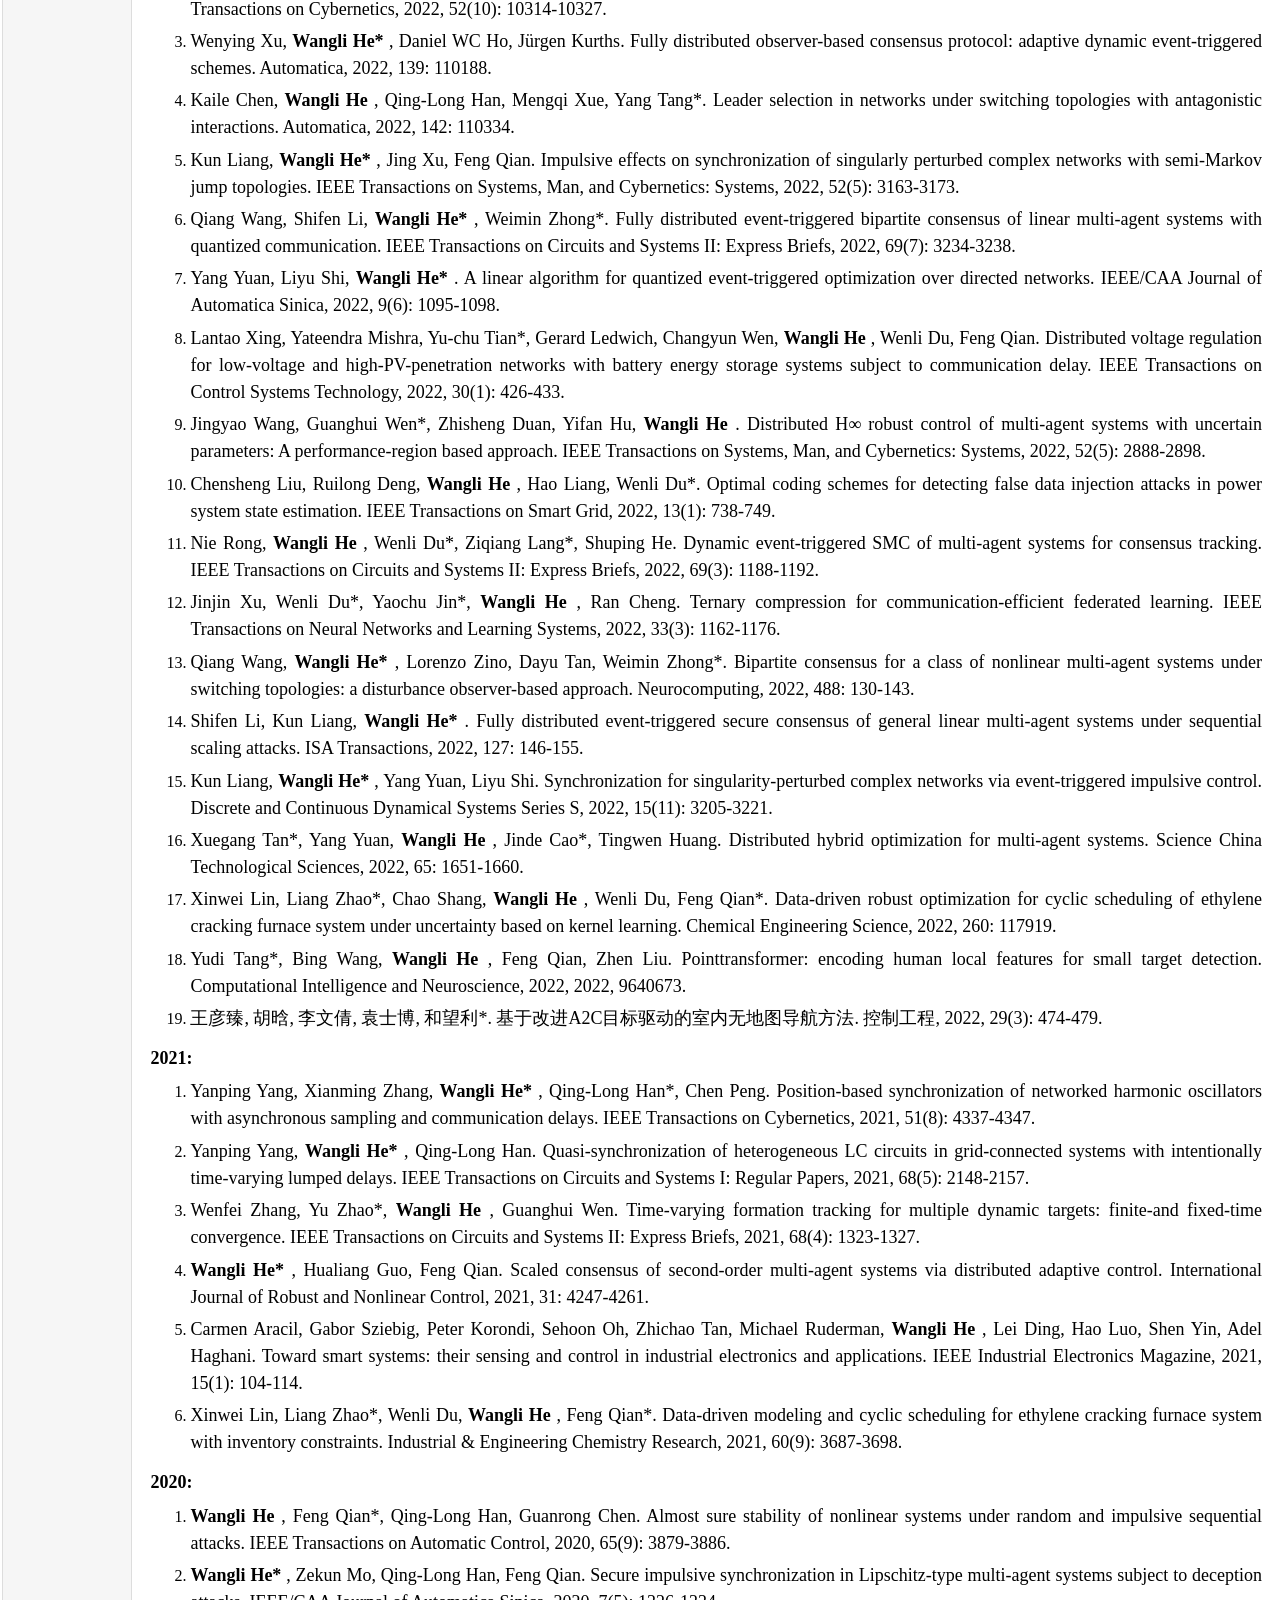
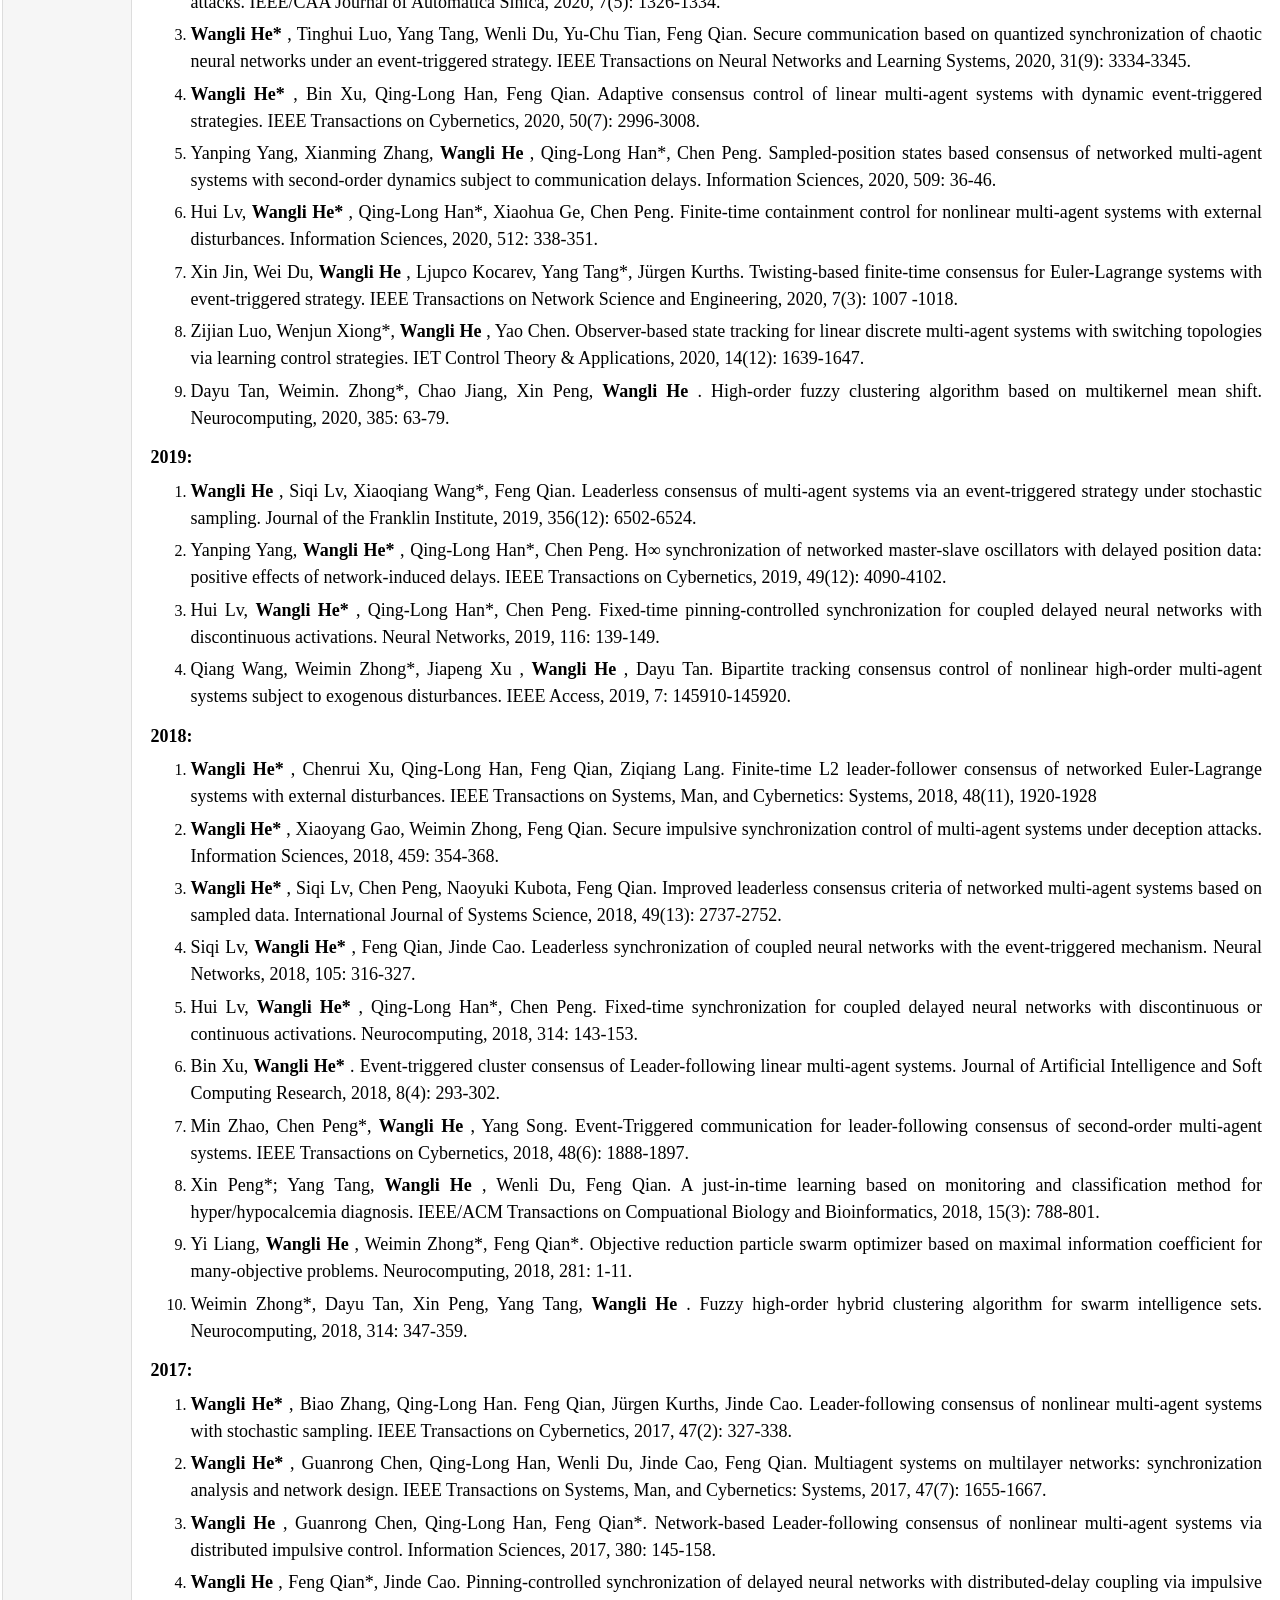
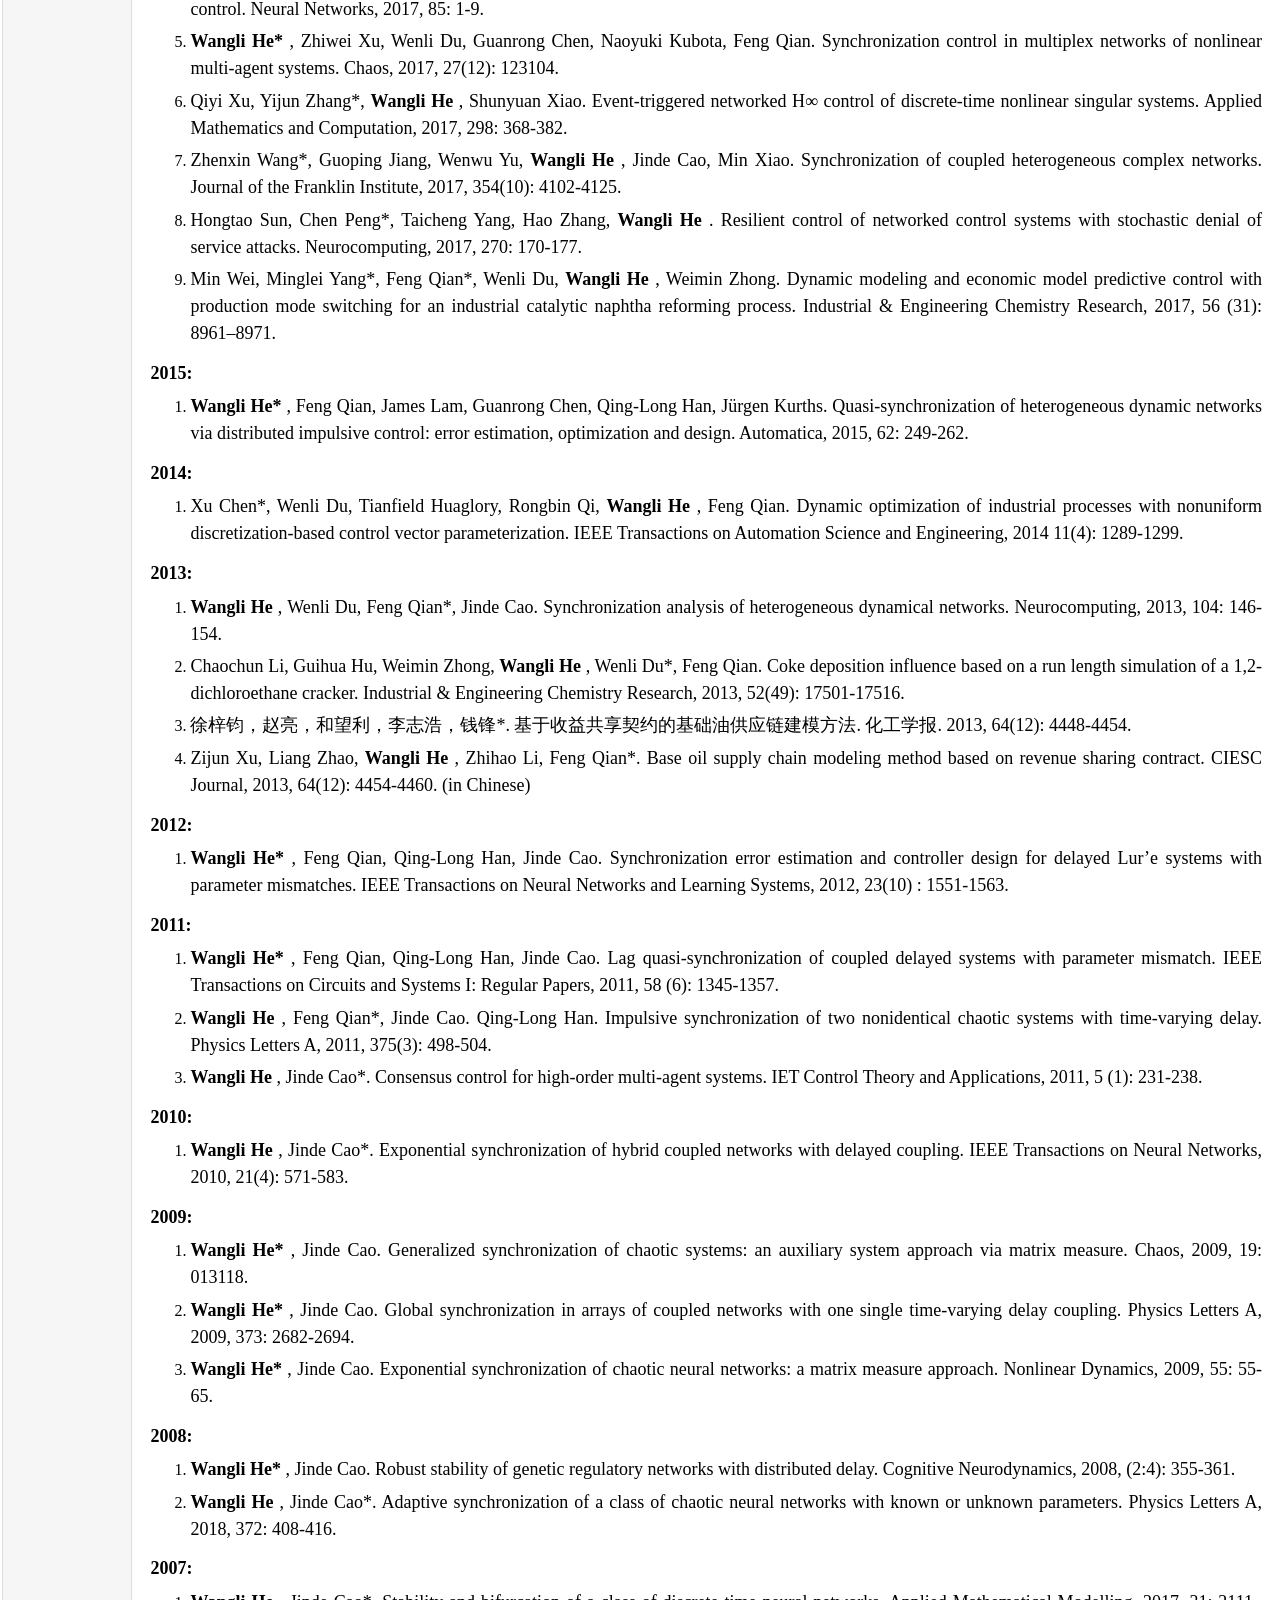
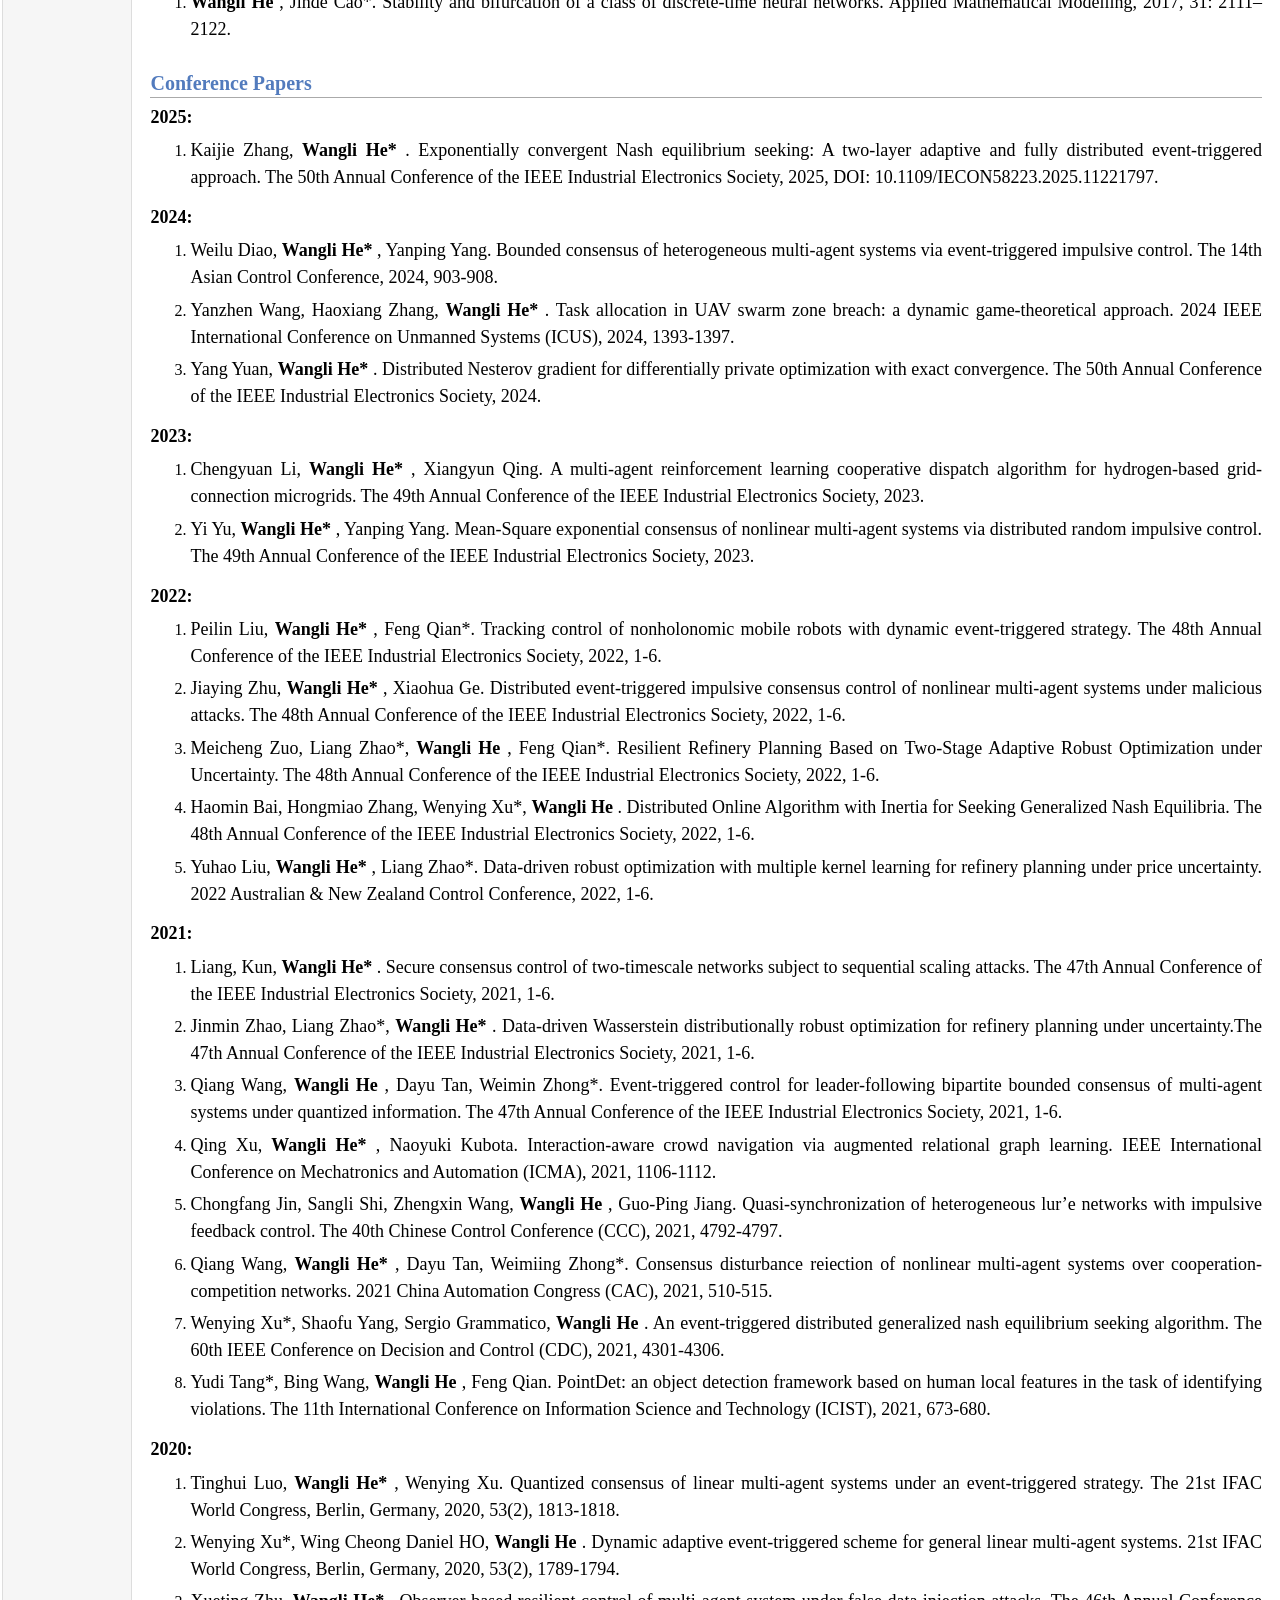
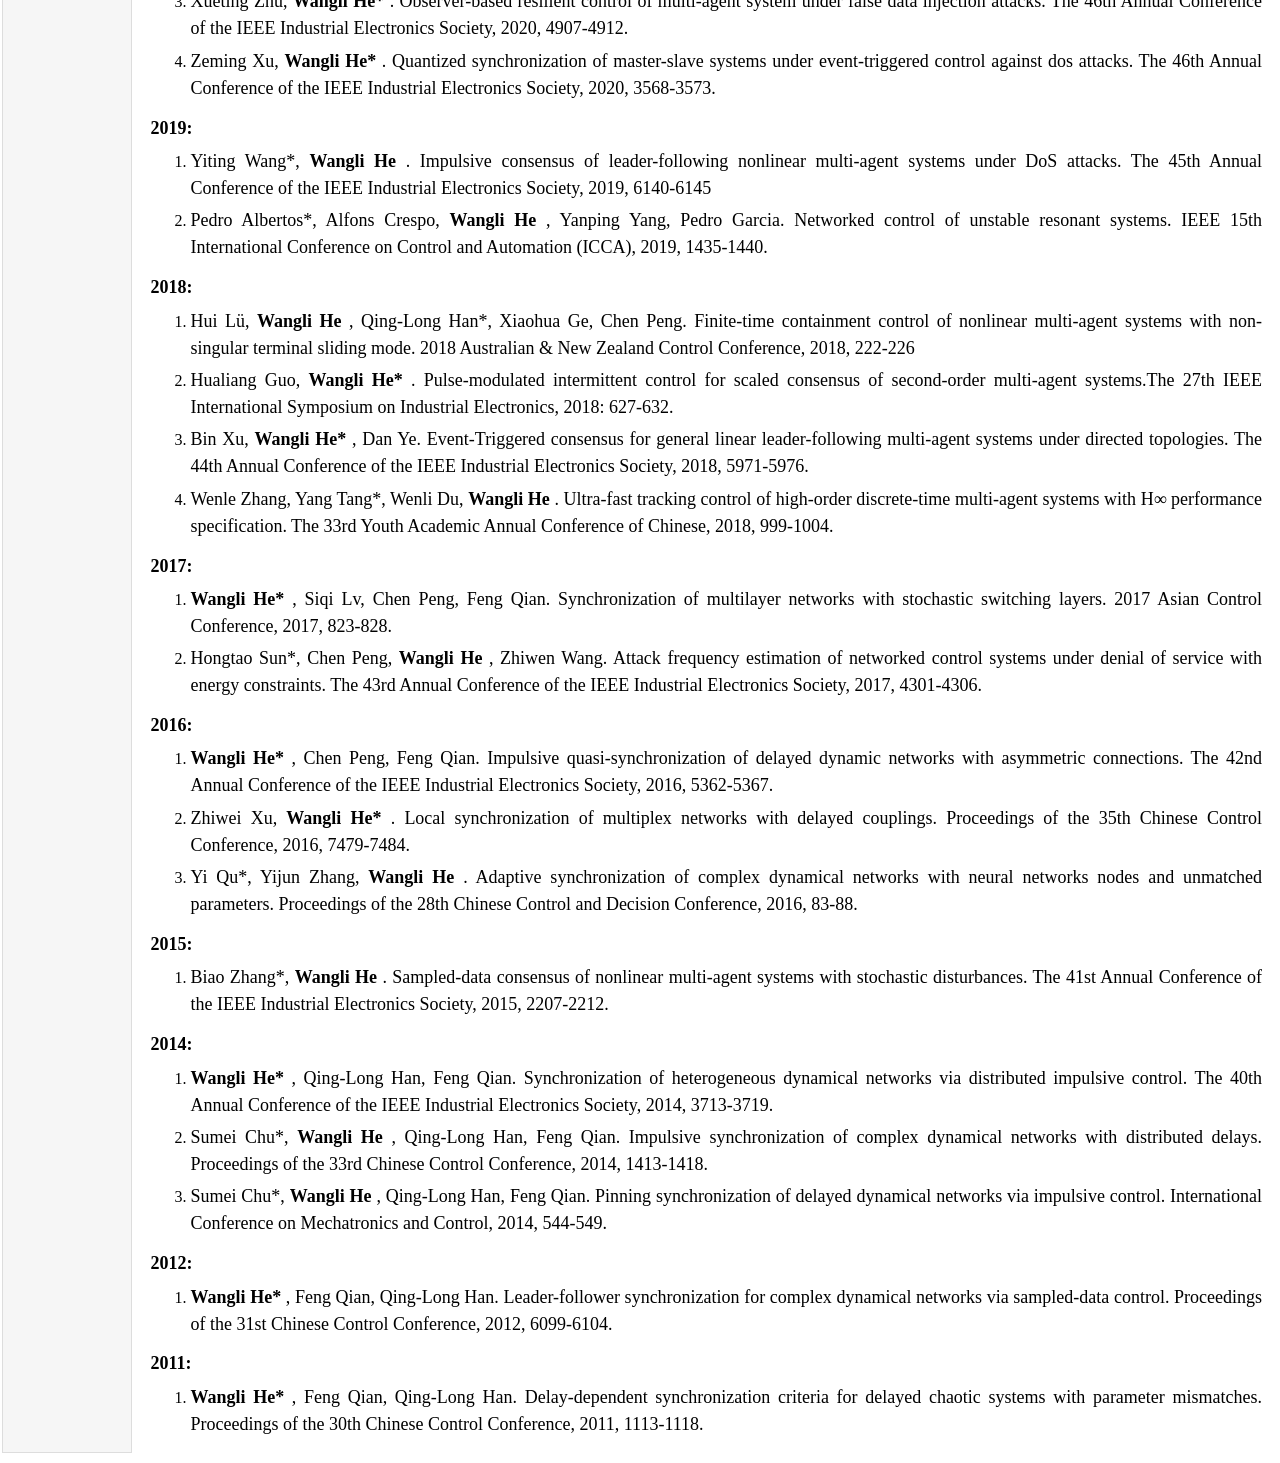
==== commit 623858fd: "修改" ====
--- a/publication.html
+++ b/publication.html
@@ -8,6 +8,7 @@
 <style type="text/css">
 #layout-content p {
   font-size: calc(1em + 2px);
+  line-height: 1.5;
 }
 </style>
 <title> Wangli He </title>
--- a/jemdoc.css
+++ b/jemdoc.css
@@ -19,7 +19,7 @@
 	padding-top: 0.5em;
 	padding-left: 8px;
 	padding-right: 8px;
-	font-size: 1.0em;
+	font-size: 18px;
 	width: auto;
 	white-space: nowrap;
     text-align: left;
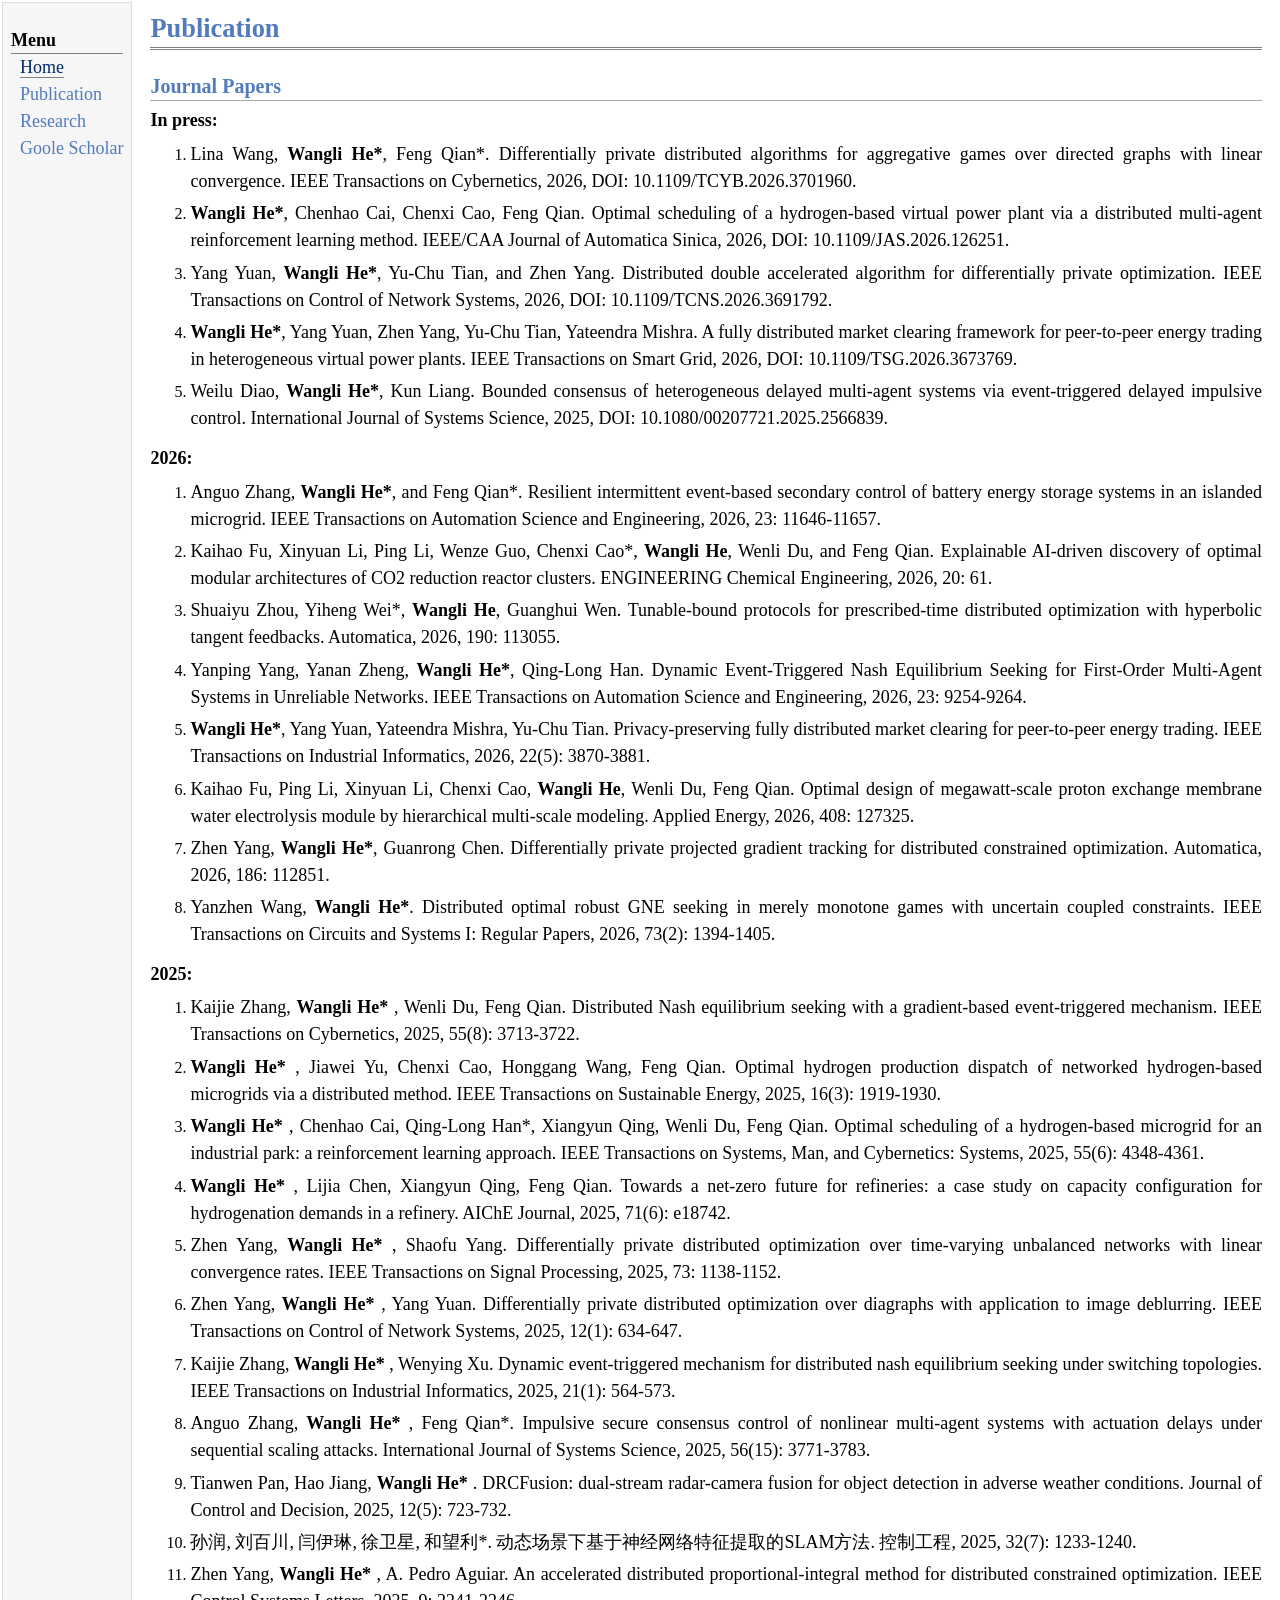
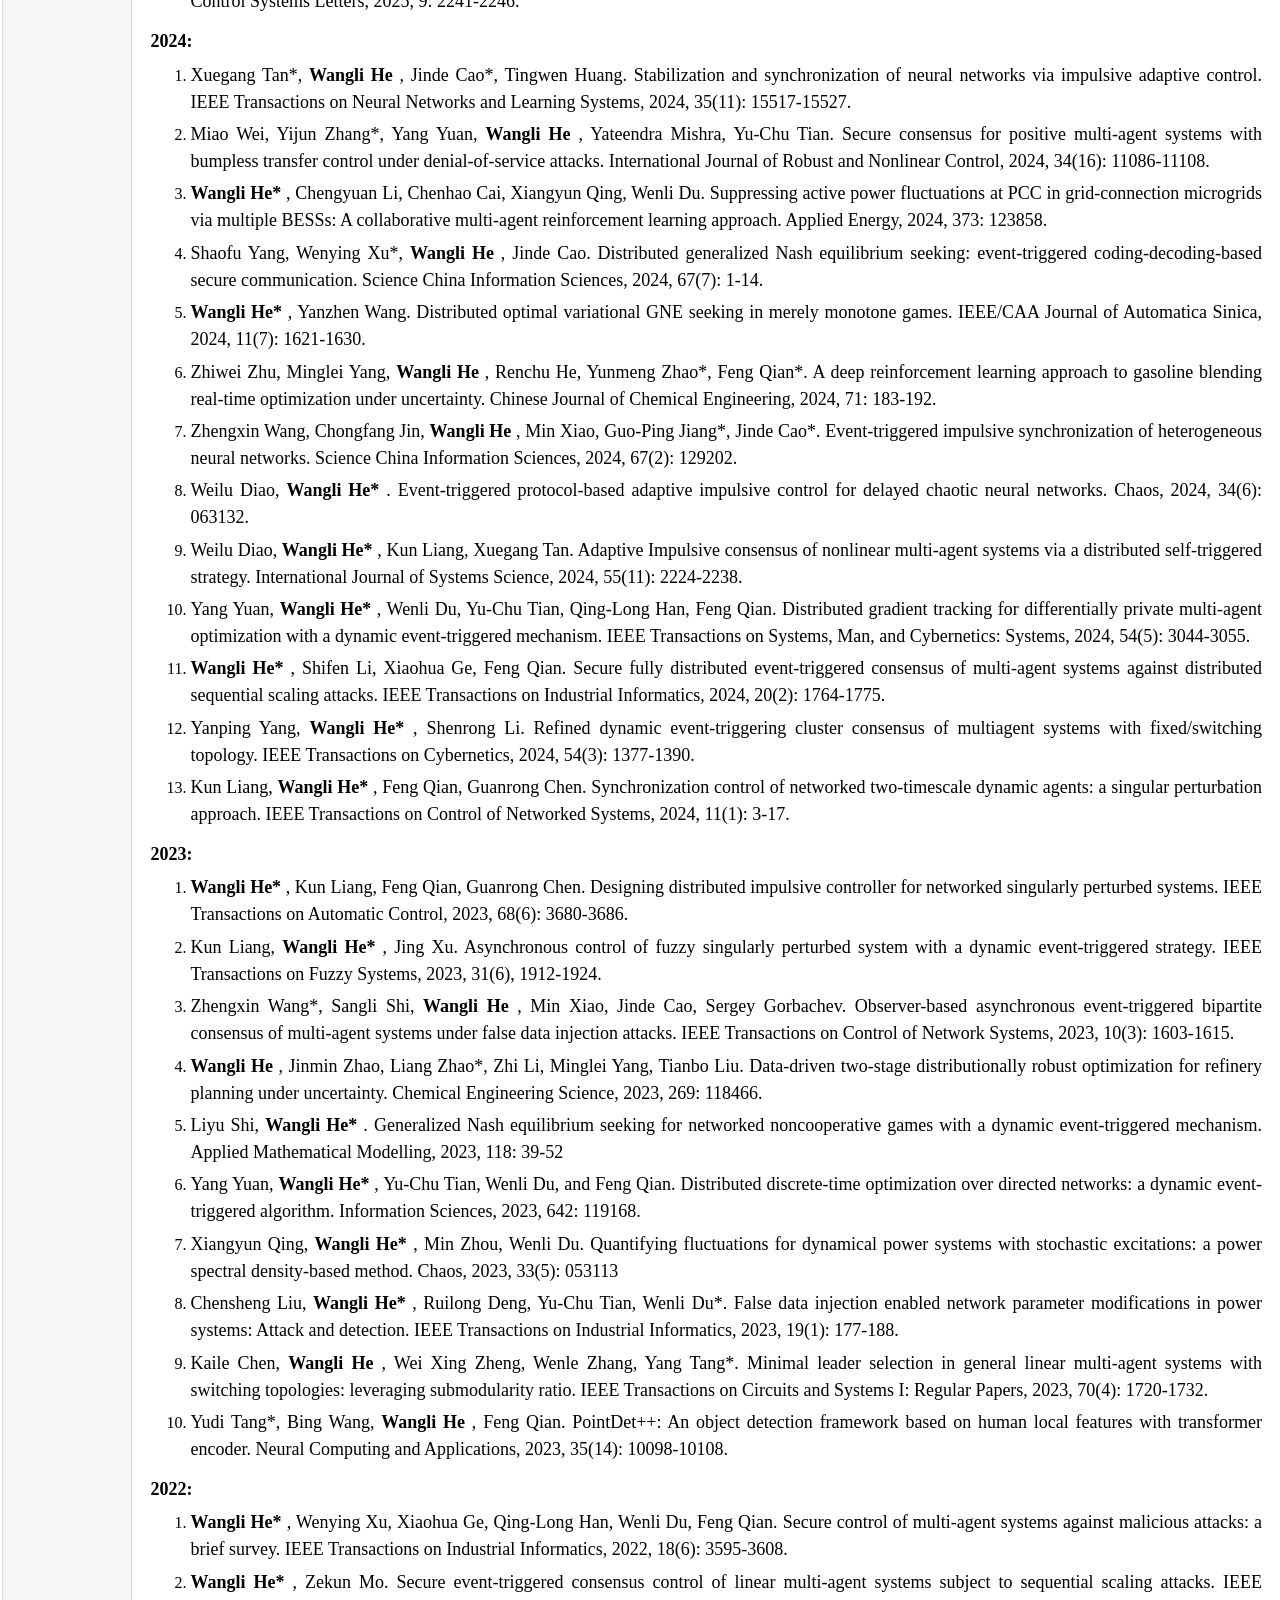
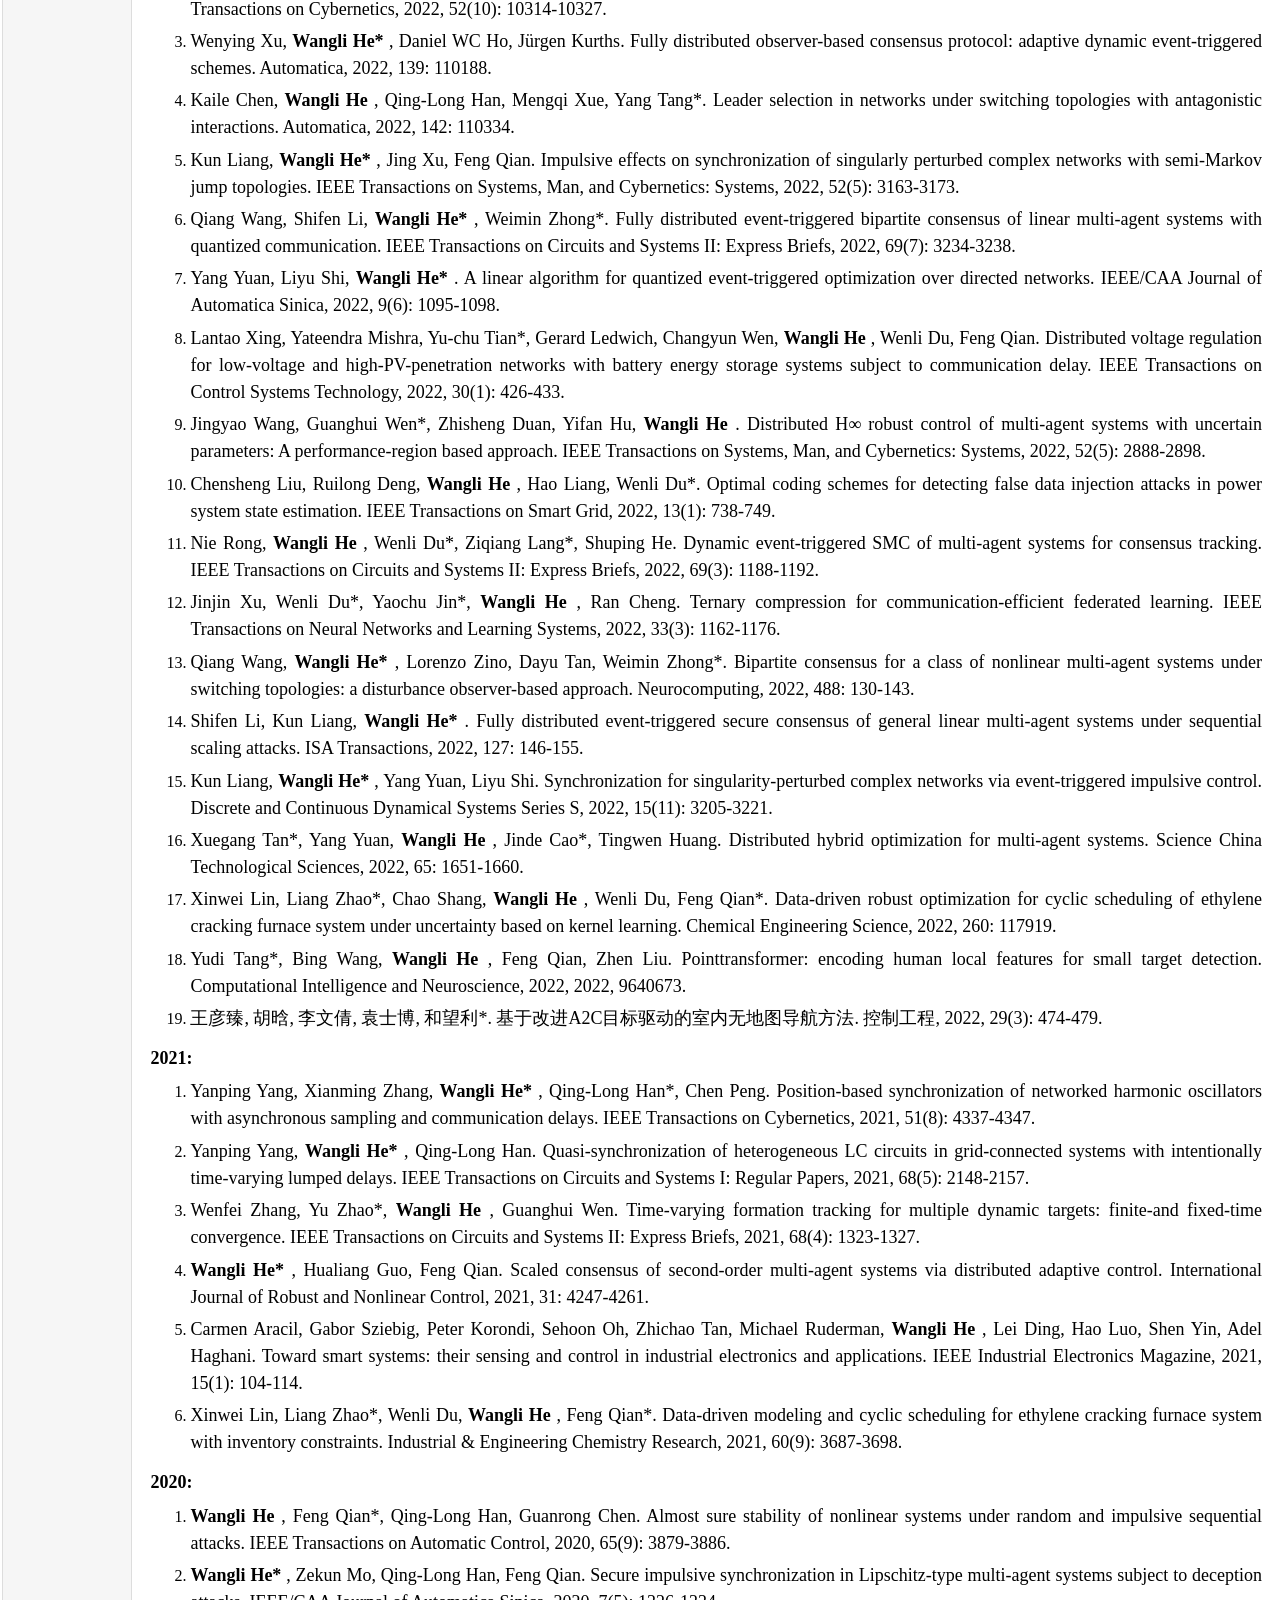
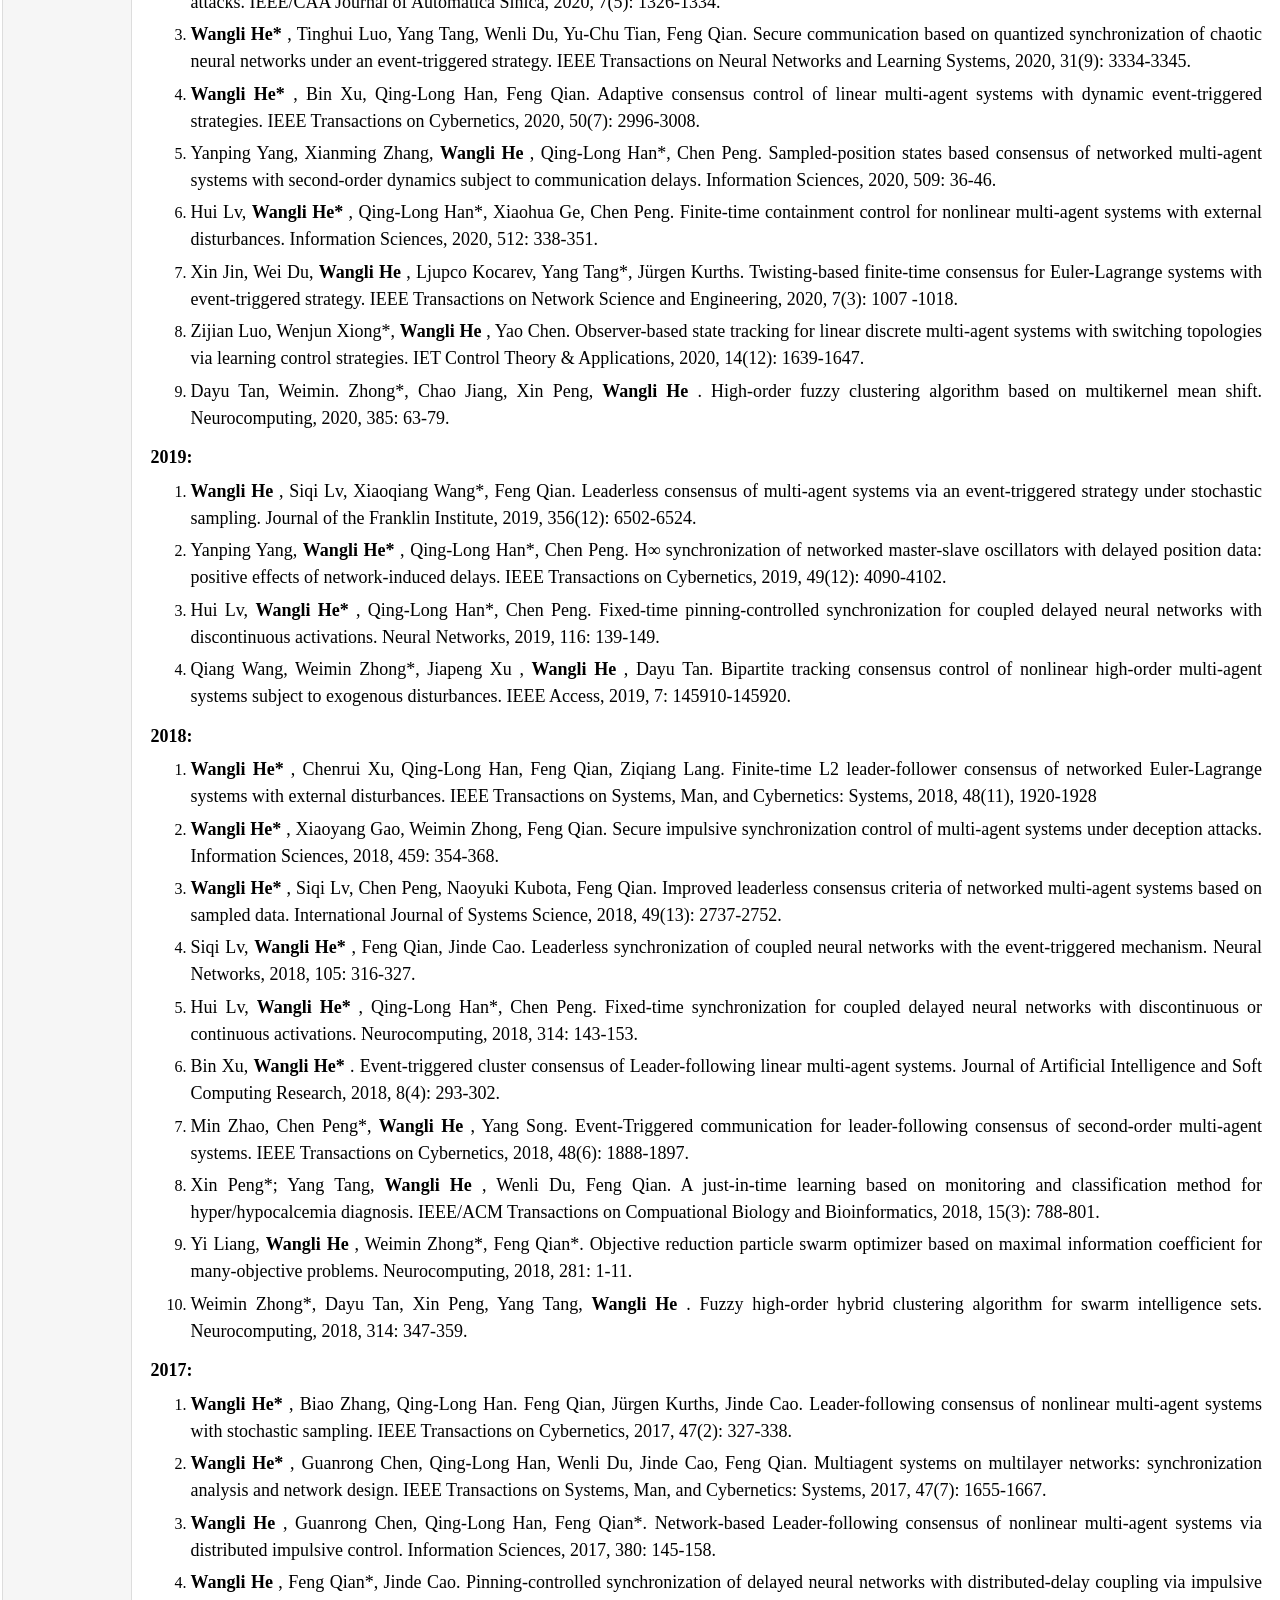
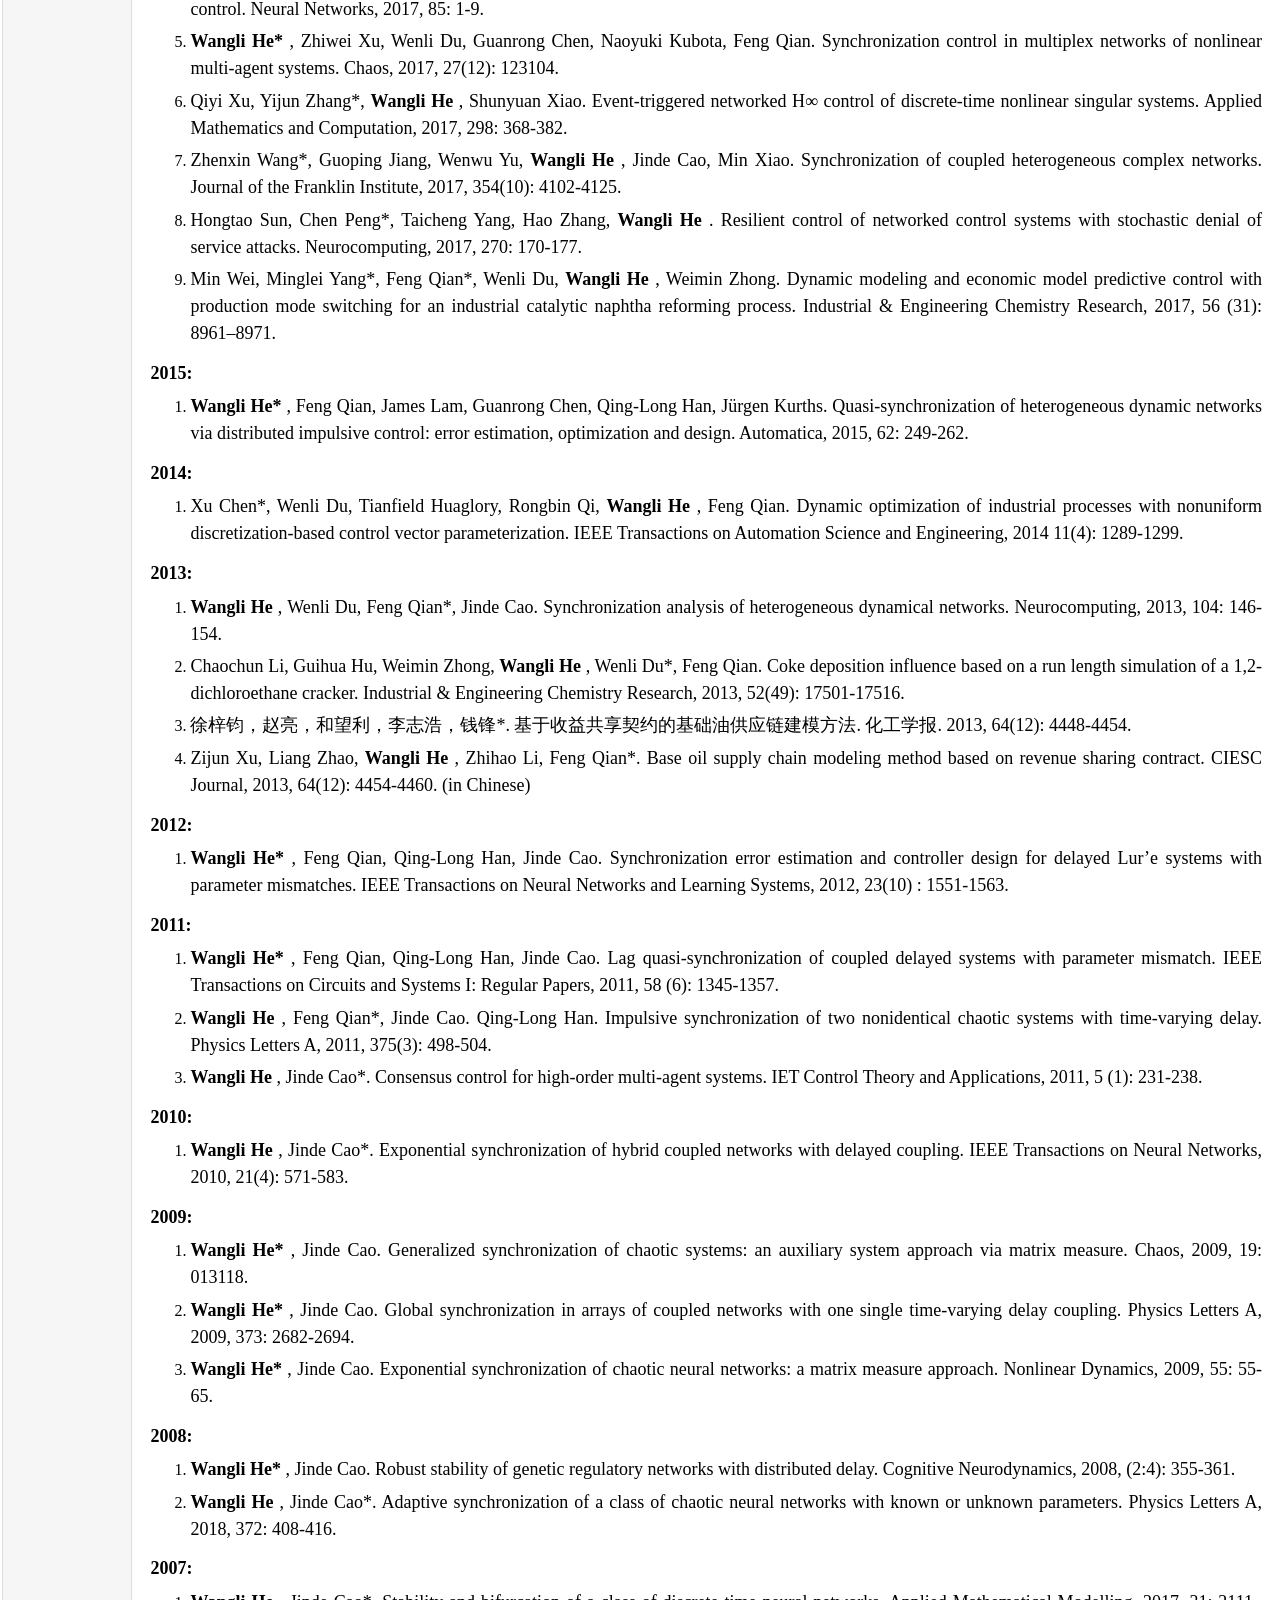
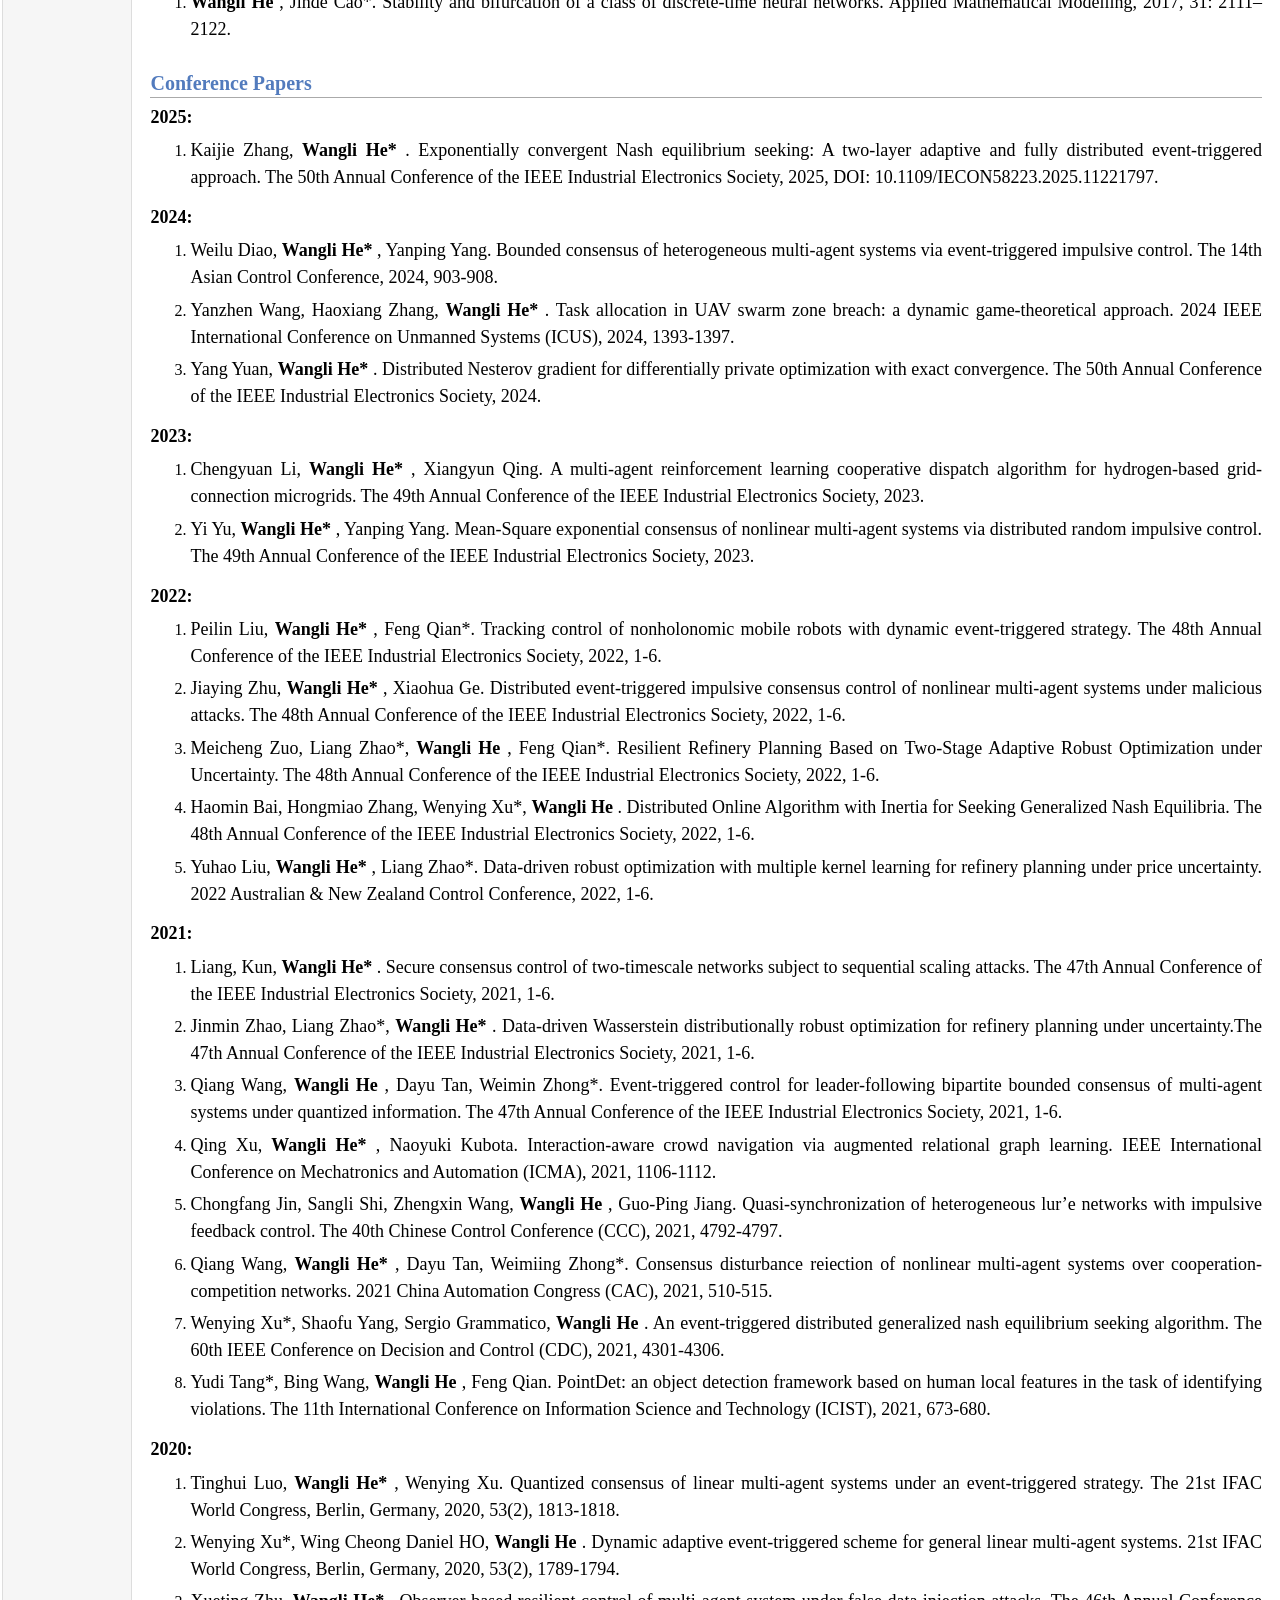
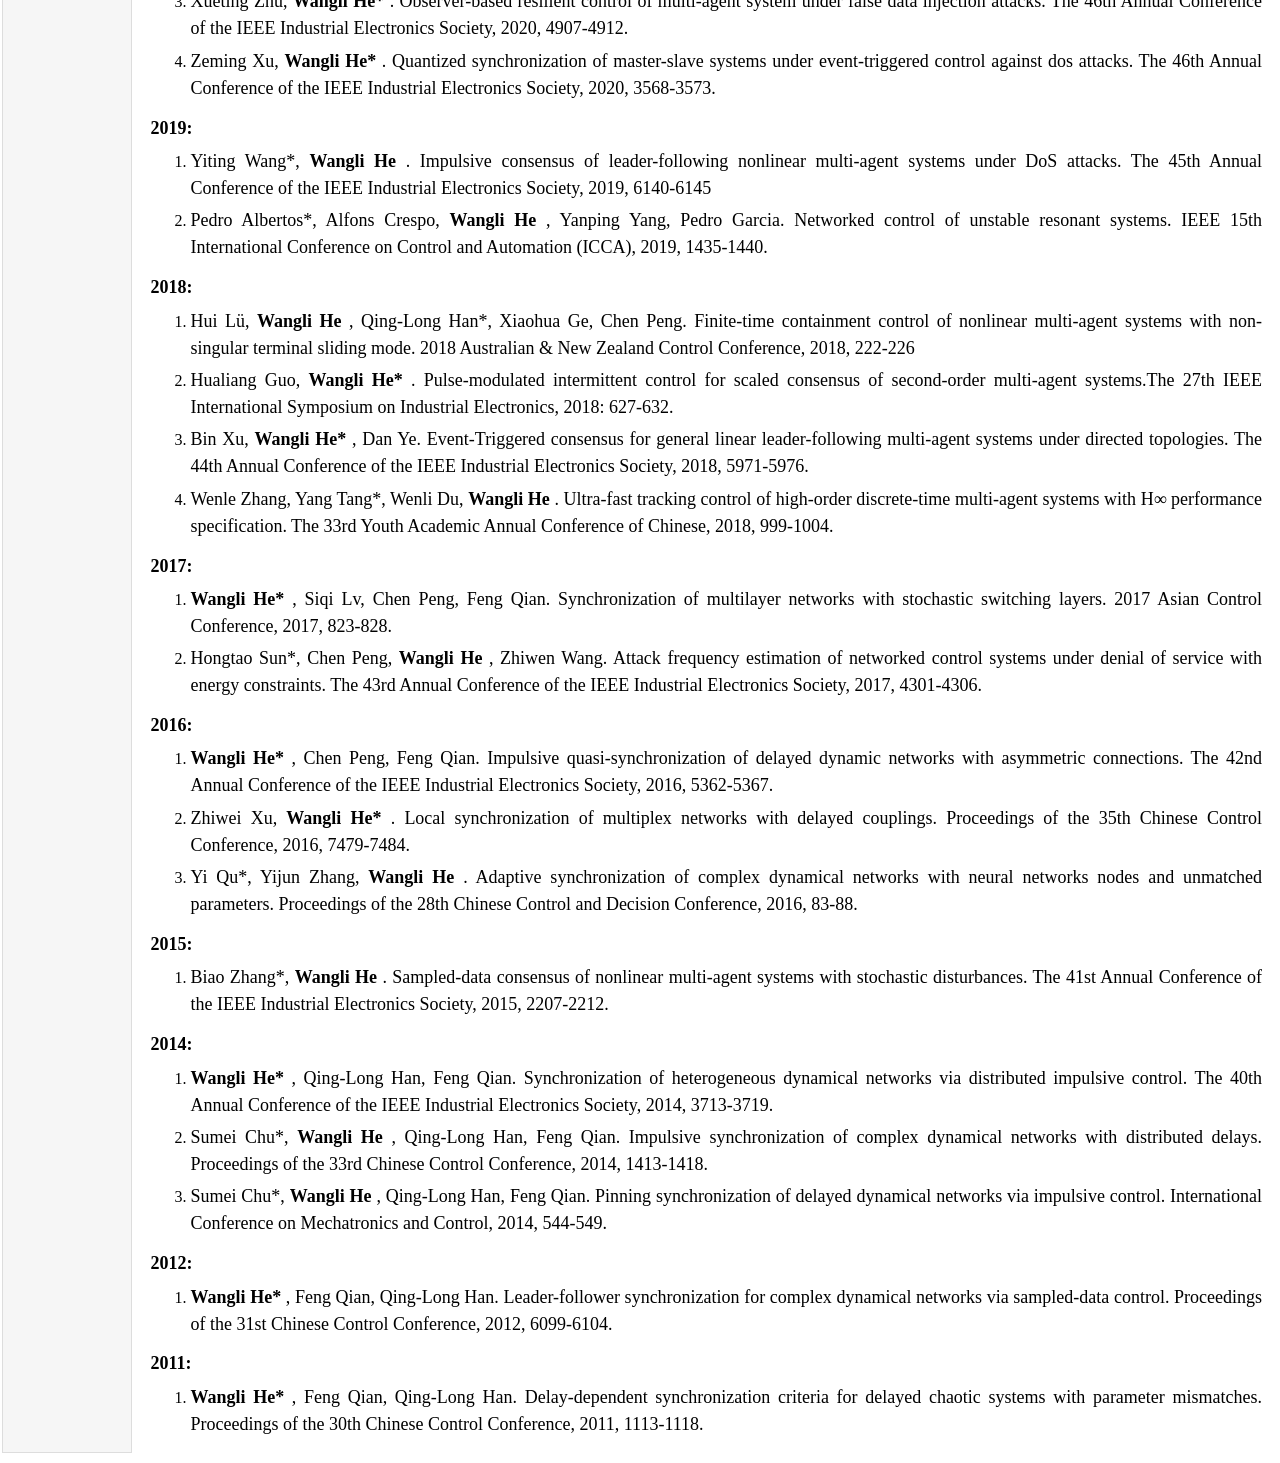
==== commit e367c299: "1" ====
--- a/publication.html
+++ b/publication.html
@@ -17,7 +17,7 @@
 <table summary="Table for page layout." id="tlayout">
 <tr valign="top">
 <td id="layout-menu">
-<div class="menu-category">menu</div>
+<div class="menu-category">Menu</div>
 <div class="menu-item"><a href="index.html" class="current">Home</a></div>
 <div class="menu-item"><a href="publication.html">Publication</a></div>
 <div class="menu-item"><a href="research.html">Research</a></div>
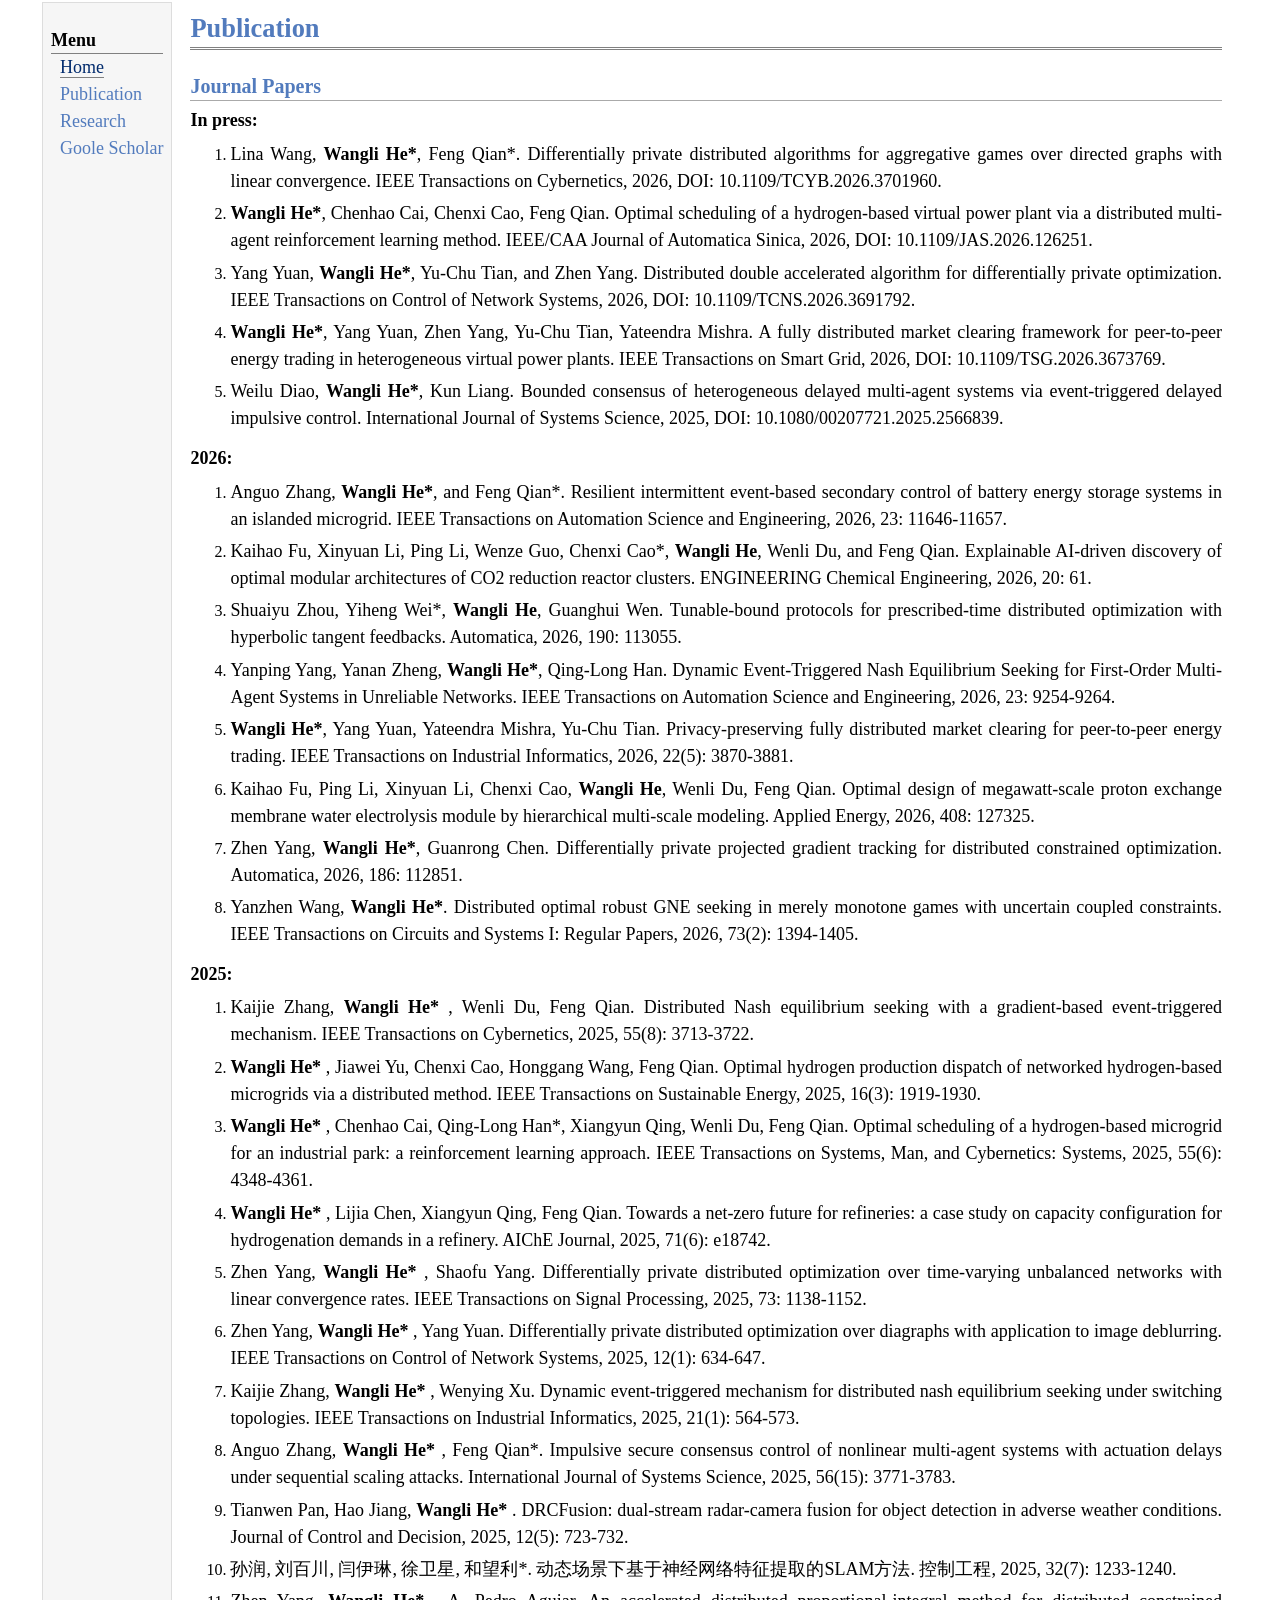
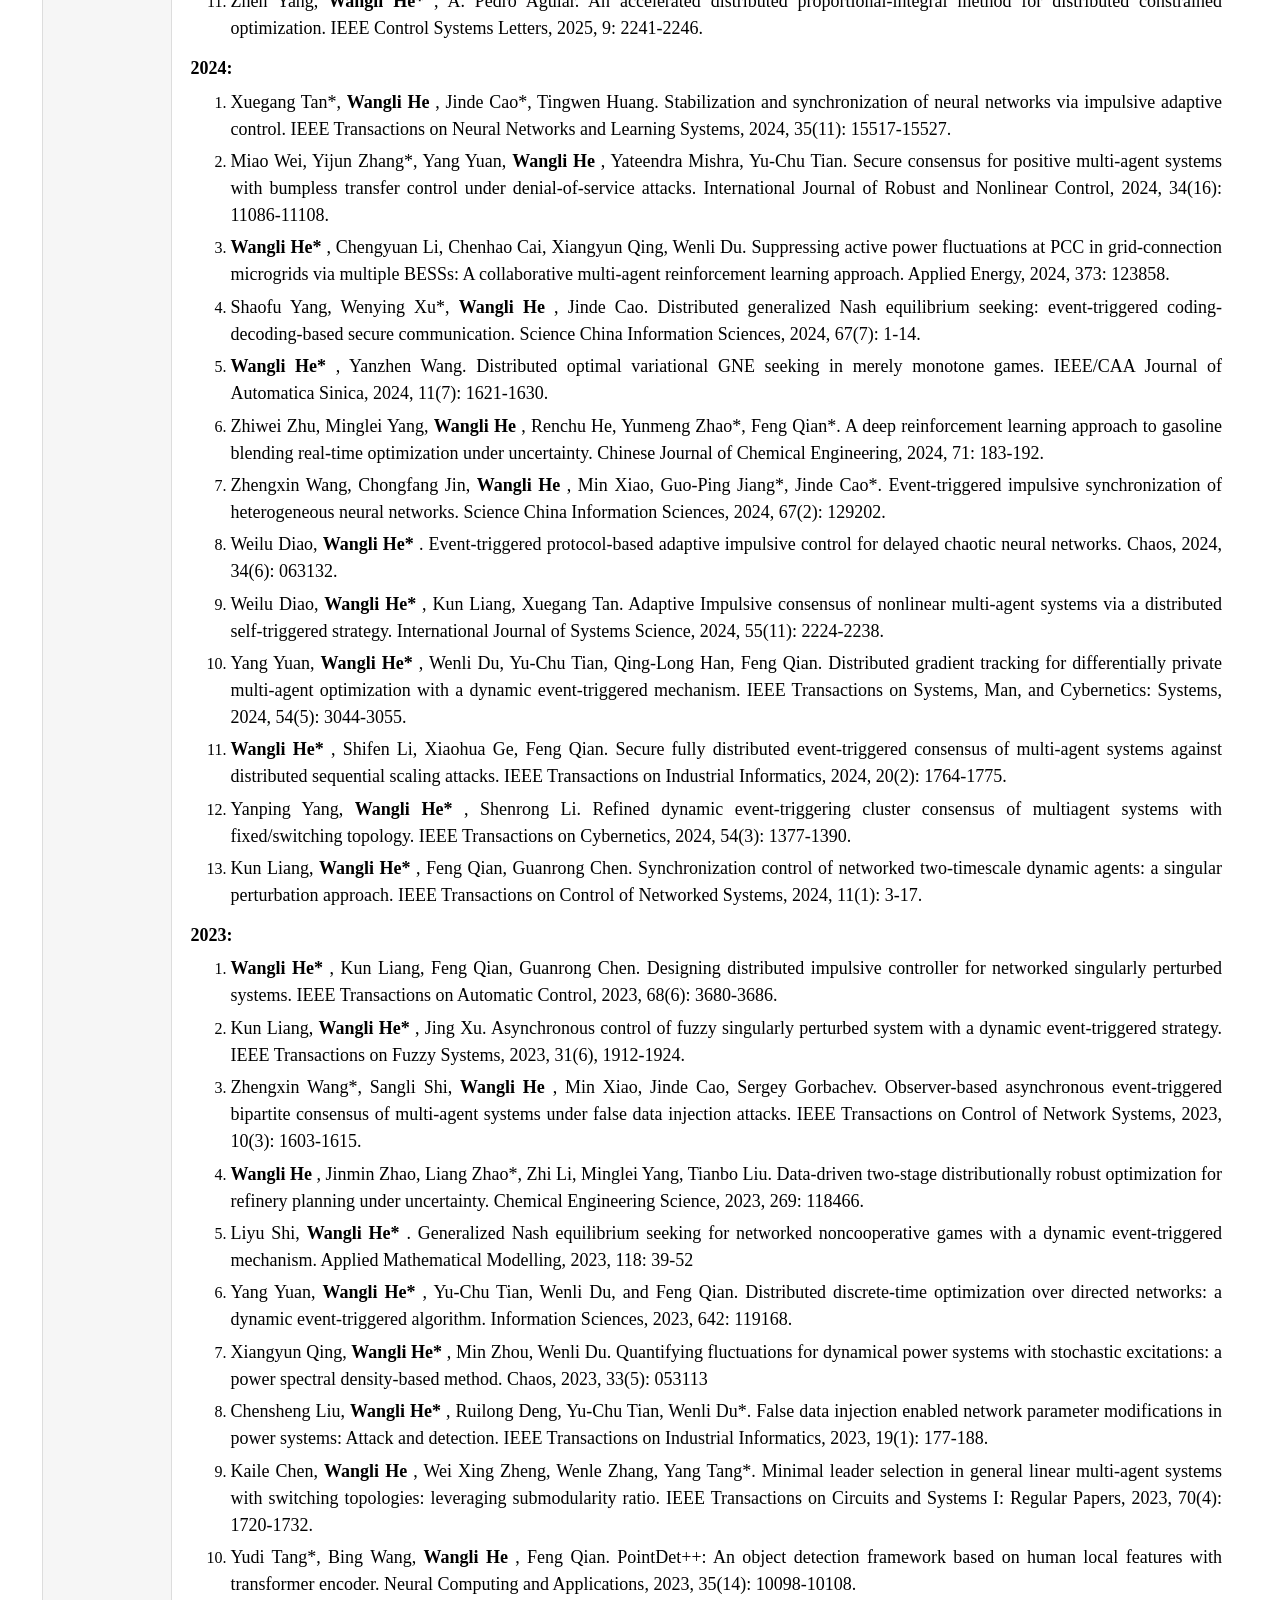
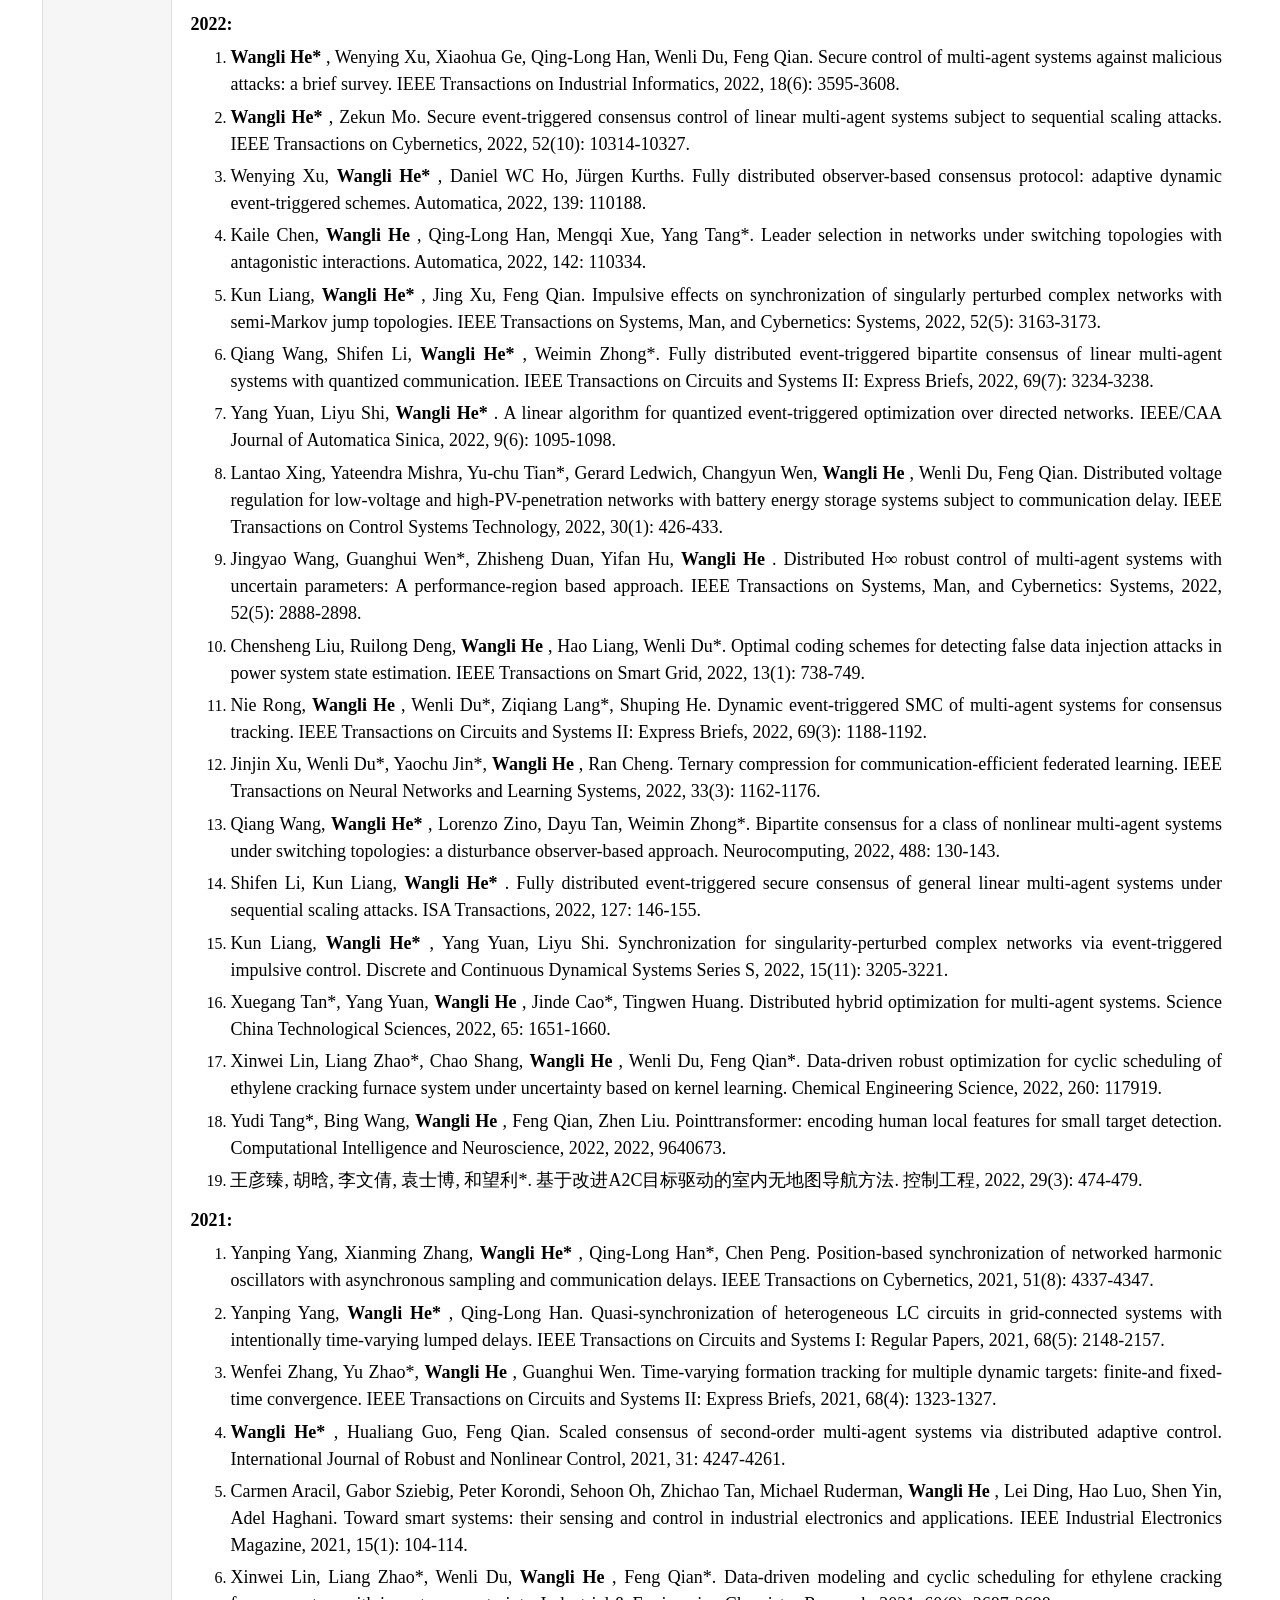
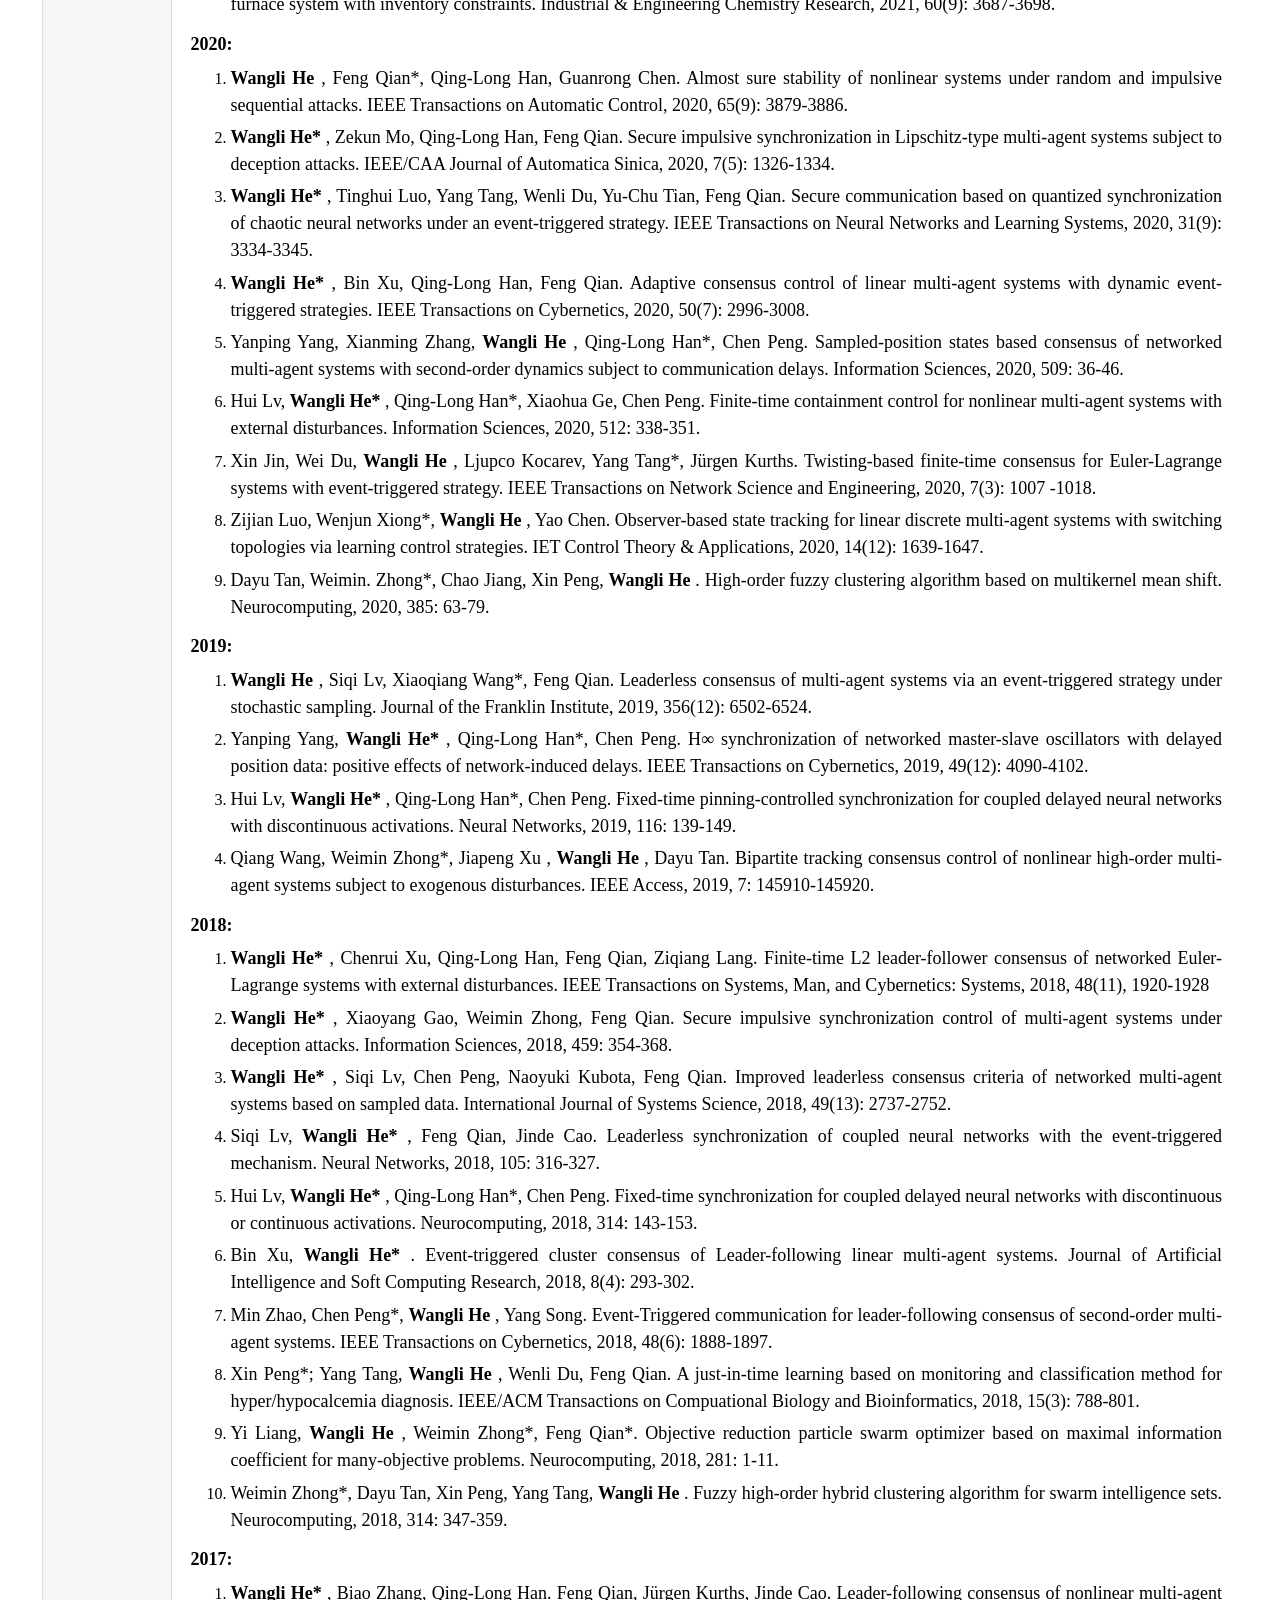
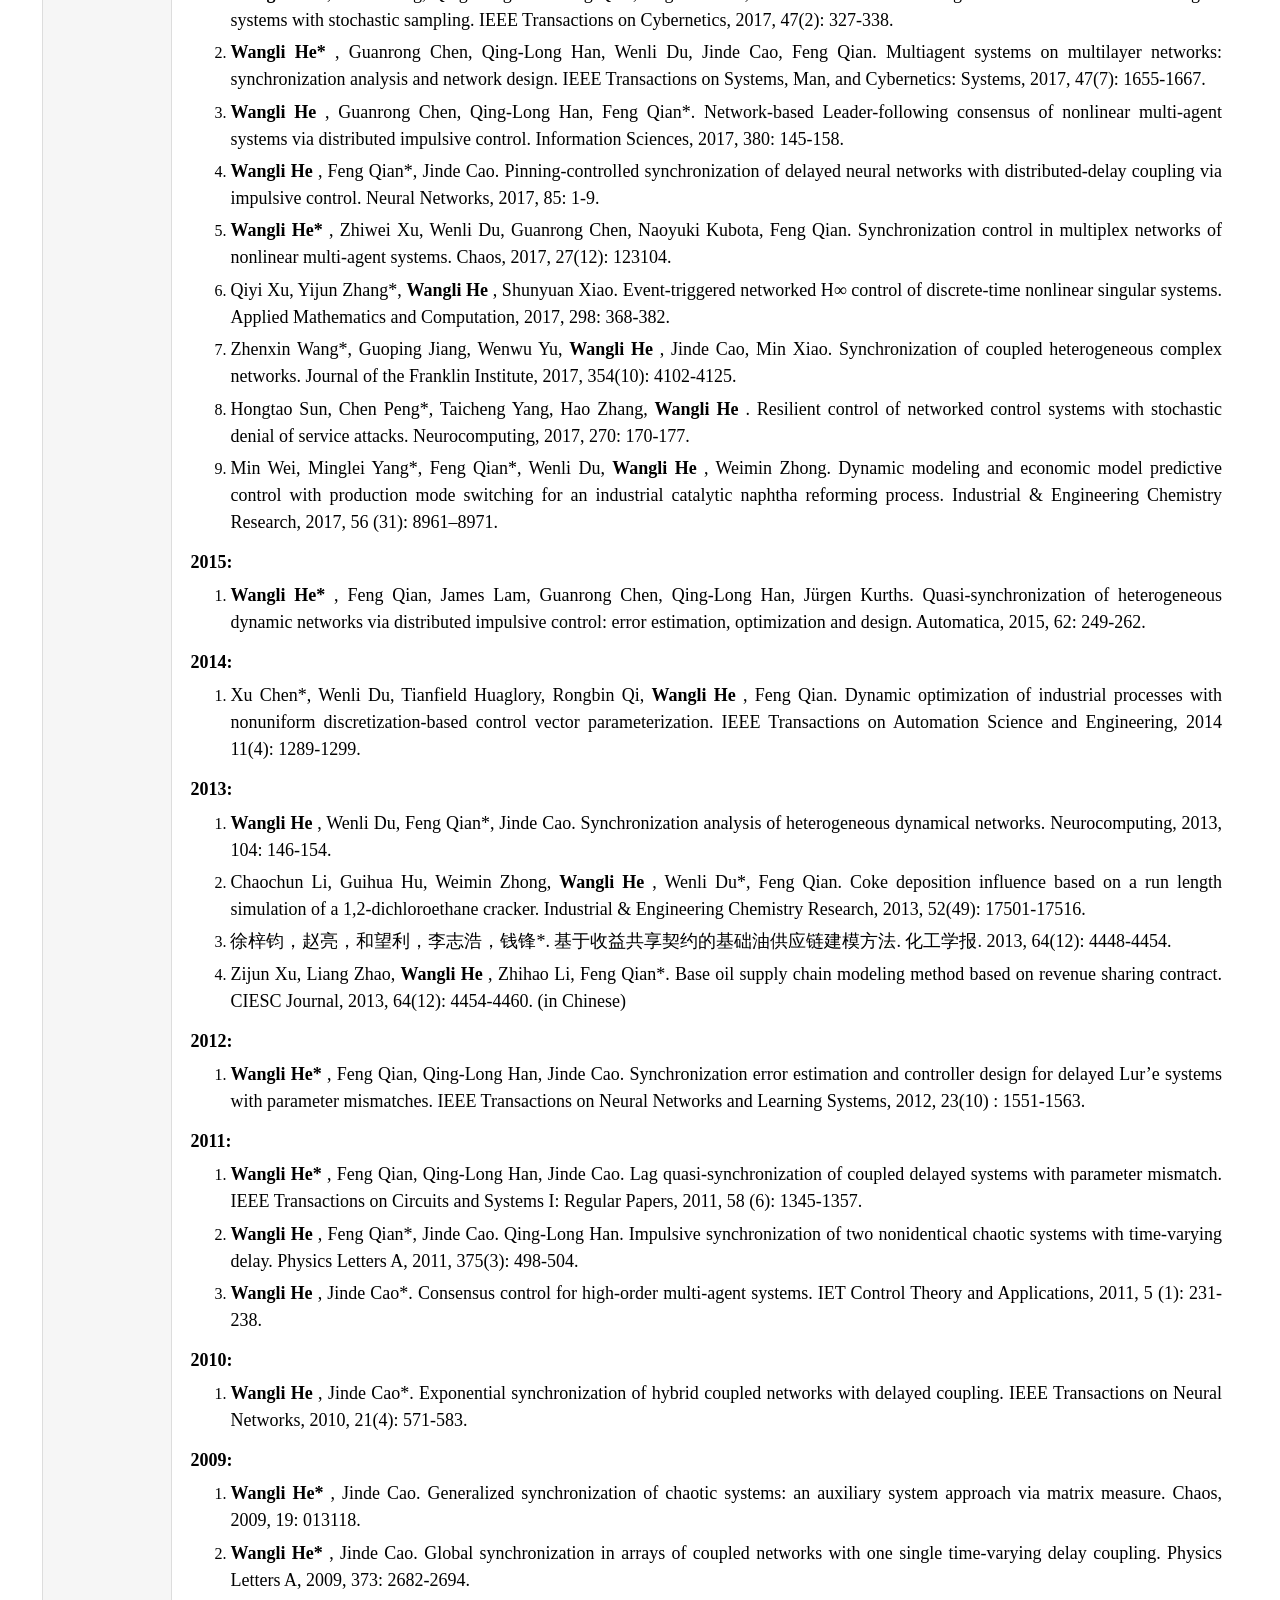
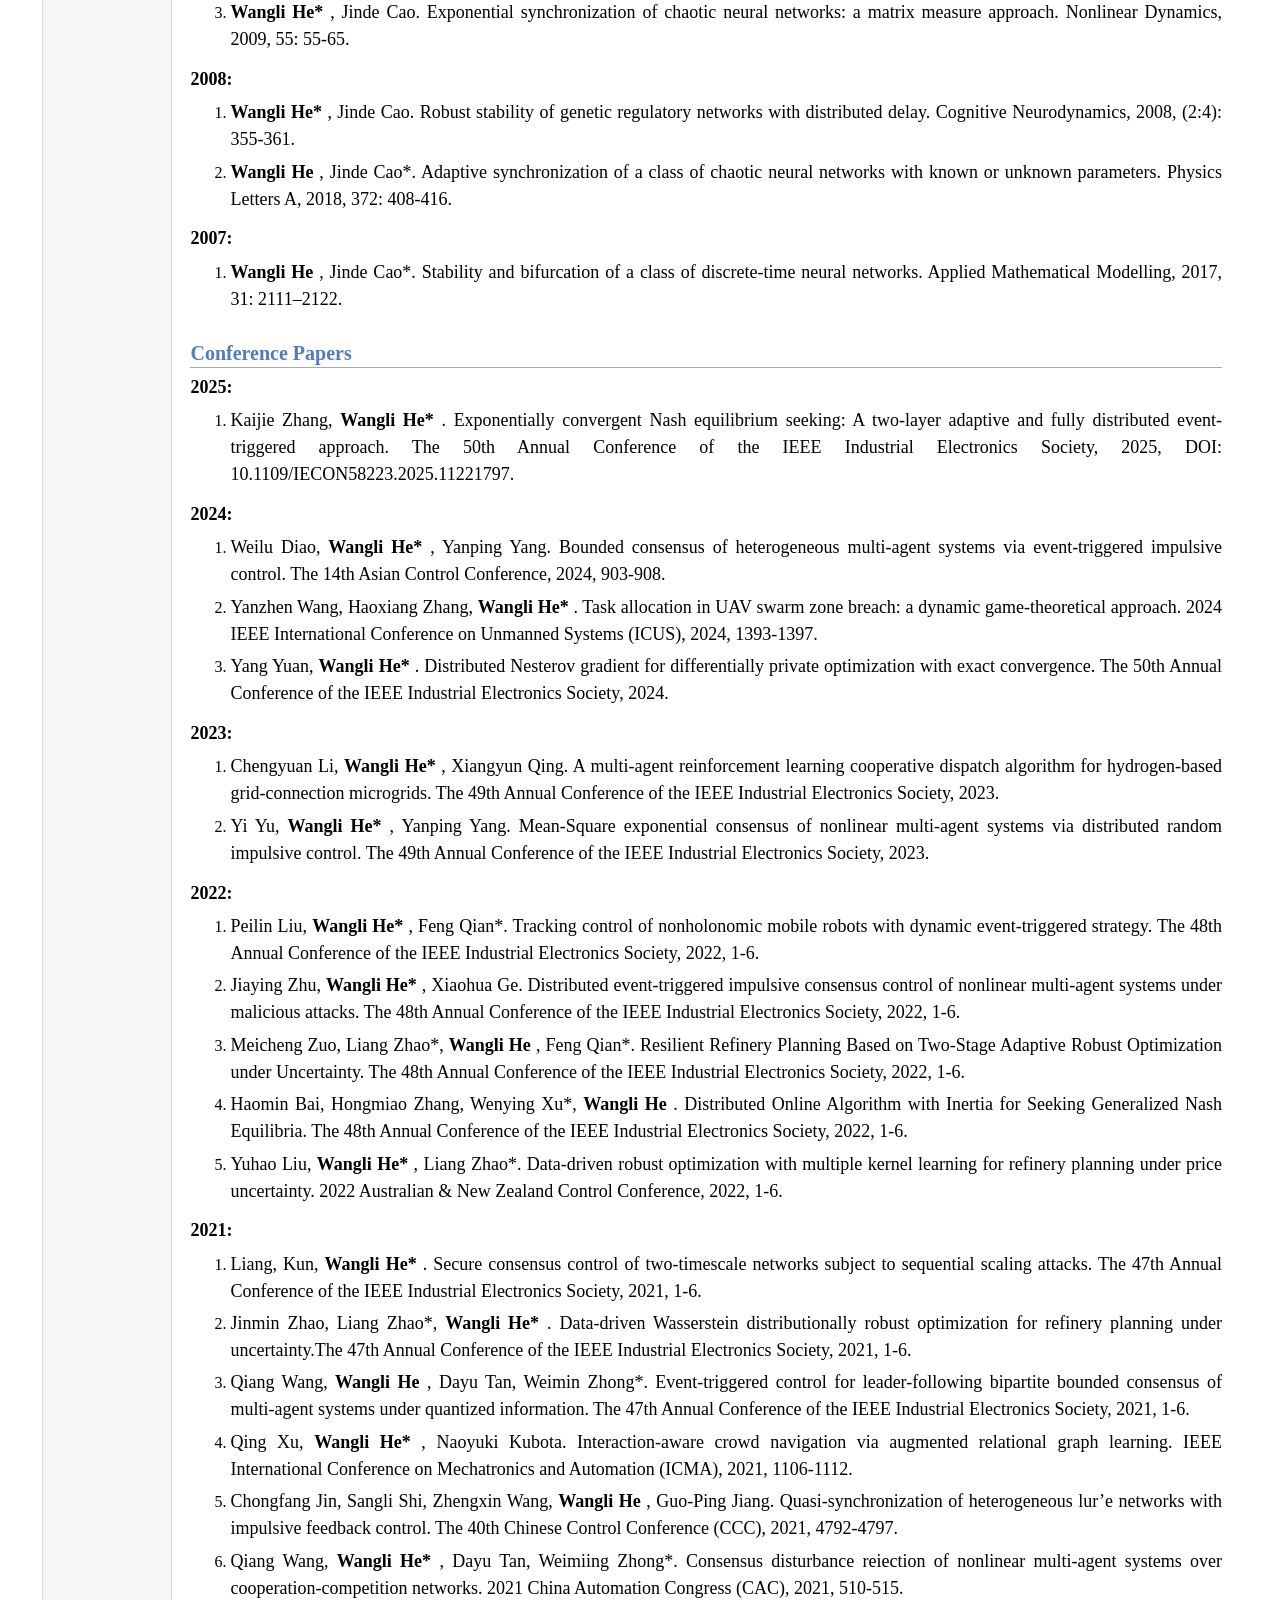
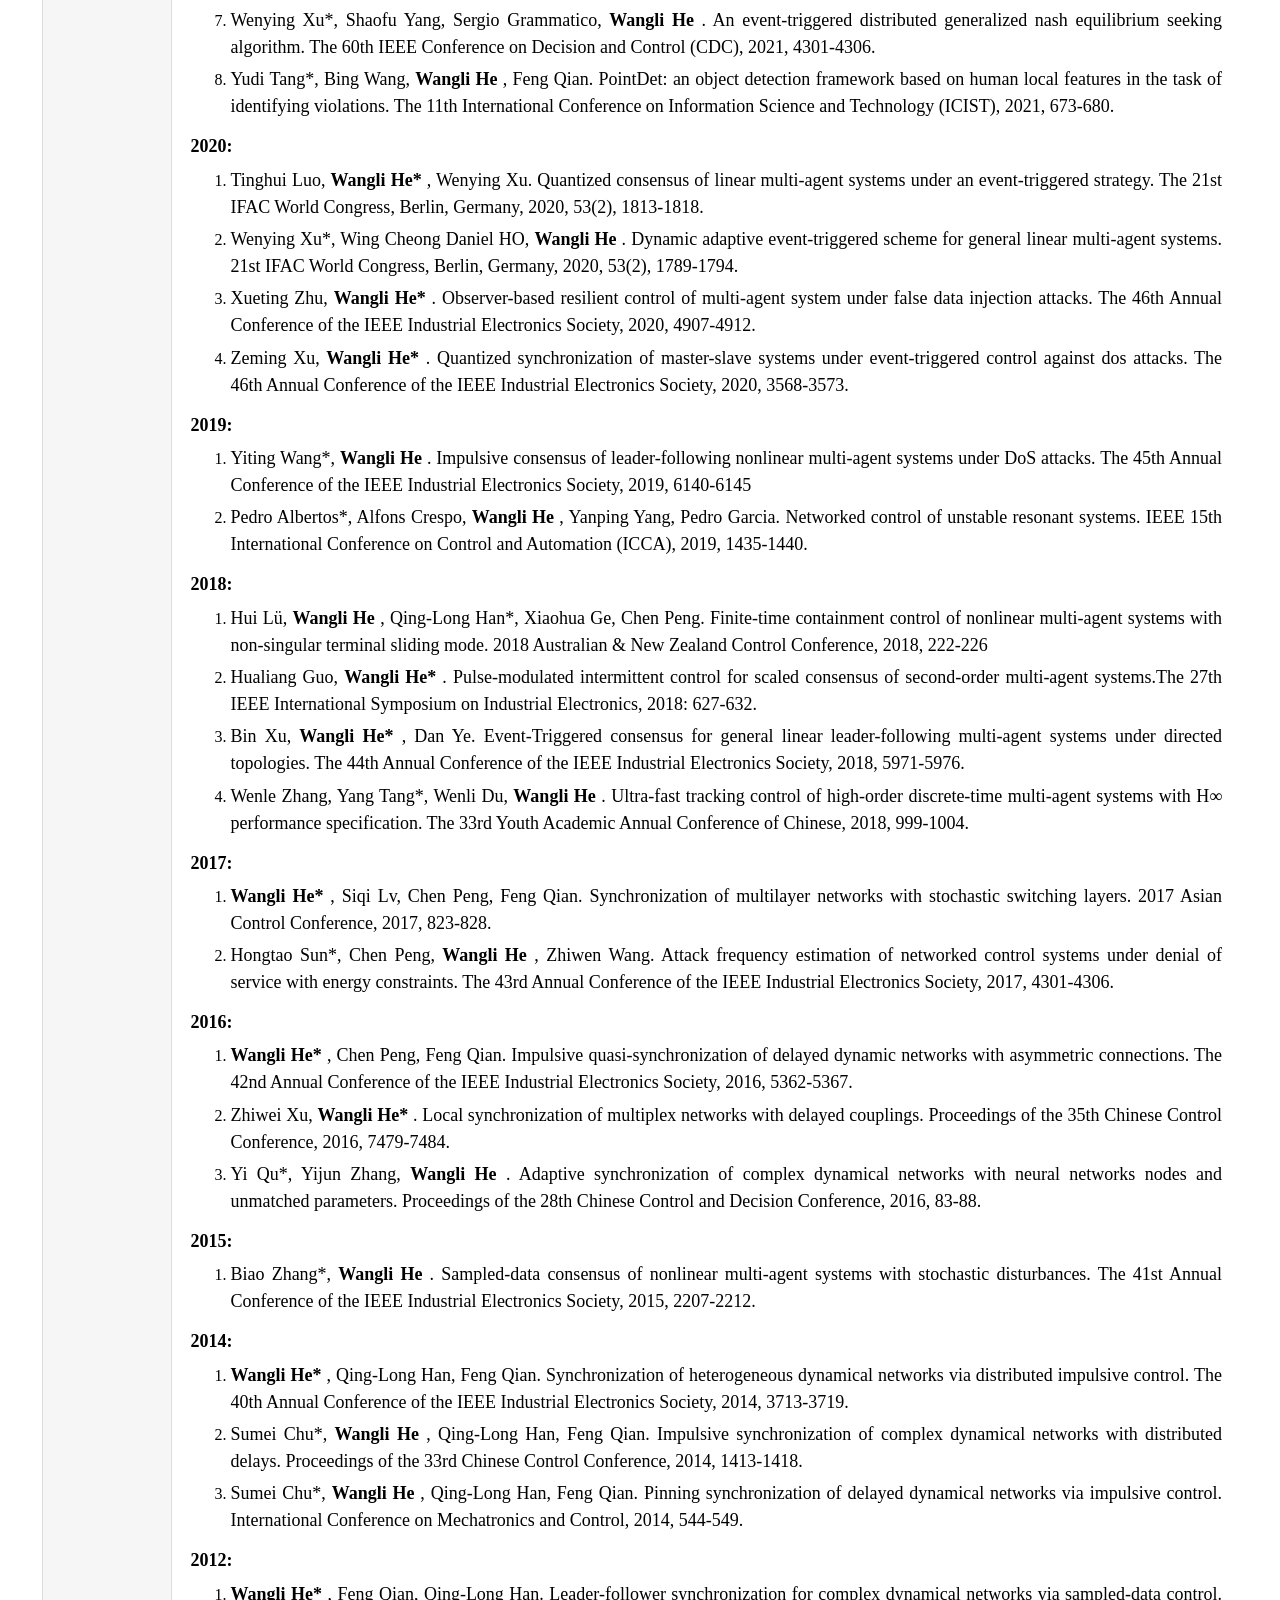
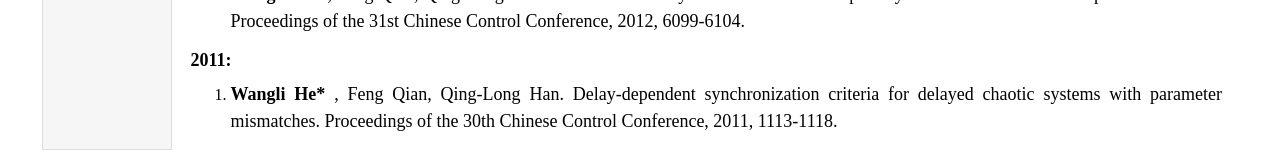
==== commit d0cb1043: "修改了手机适配" ====
--- a/publication.html
+++ b/publication.html
@@ -4,6 +4,7 @@
 <head>
 <meta name="generator" content="jemdoc, see http://jemdoc.jaboc.net/" />
 <meta http-equiv="Content-Type" content="text/html;charset=utf-8" />
+<meta name="viewport" content="width=device-width, initial-scale=1.0" />
 <link rel="stylesheet" href="jemdoc.css" type="text/css" />
 <style type="text/css">
 #layout-content p {
--- a/jemdoc.css
+++ b/jemdoc.css
@@ -366,3 +366,132 @@
     border: none;
     text-align: left;
 }
+
+/* Responsive layout additions. Desktop jemdoc styling remains unchanged. */
+html {
+    box-sizing: border-box;
+    overflow-x: hidden;
+}
+
+*, *::before, *::after {
+    box-sizing: inherit;
+}
+
+body {
+    overflow-x: hidden;
+}
+
+table#tlayout {
+    width: 100%;
+    max-width: 1200px;
+    margin-left: auto;
+    margin-right: auto;
+}
+
+#layout-content {
+    min-width: 0;
+    overflow-wrap: anywhere;
+}
+
+img {
+    max-width: 100%;
+    height: auto;
+}
+
+@media screen and (max-width: 768px) {
+    table#tlayout,
+    table#tlayout > tbody,
+    table#tlayout > tbody > tr {
+        display: block;
+        width: 100%;
+        max-width: 100%;
+    }
+
+    #layout-menu,
+    #layout-content {
+        display: block;
+        width: 100%;
+        max-width: 100%;
+    }
+
+    #layout-menu {
+        padding: 8px 12px;
+        white-space: normal;
+    }
+
+    #layout-menu .menu-category {
+        display: none;
+    }
+
+    #layout-menu .menu-item {
+        display: inline-block;
+        padding: 5px 10px;
+        text-indent: 0;
+        white-space: normal;
+    }
+
+    #layout-menu a {
+        margin-left: 0;
+        line-height: 1.4em;
+    }
+
+    #layout-content {
+        padding: 8px 14px 16px;
+        text-align: left;
+    }
+
+    #layout-content p,
+    #layout-content li,
+    #layout-content a {
+        overflow-wrap: anywhere;
+        word-break: normal;
+    }
+
+    #layout-content p {
+        text-align: left;
+    }
+
+    #layout-content table {
+        width: 100%;
+        max-width: 100%;
+    }
+
+    #layout-content td {
+        padding-left: 0.35em;
+        padding-right: 0.35em;
+        overflow-wrap: anywhere;
+    }
+
+    #layout-content > table.imgtable,
+    #layout-content > table.imgtable > tbody,
+    #layout-content > table.imgtable > tbody > tr,
+    #layout-content > table.imgtable > tbody > tr > td {
+        display: block;
+        width: 100%;
+        max-width: 100%;
+    }
+
+    #layout-content > table.imgtable > tbody > tr > td {
+        padding: 4px 0;
+    }
+
+    #layout-content > table.imgtable img {
+        width: auto;
+        max-width: 100%;
+        height: auto;
+    }
+
+    h1 {
+        font-size: 1.5em;
+        line-height: 1.25;
+    }
+
+    h2 {
+        line-height: 1.3;
+    }
+
+    ol,
+    ul {
+        padding-left: 1.5em;
+    }
+}
